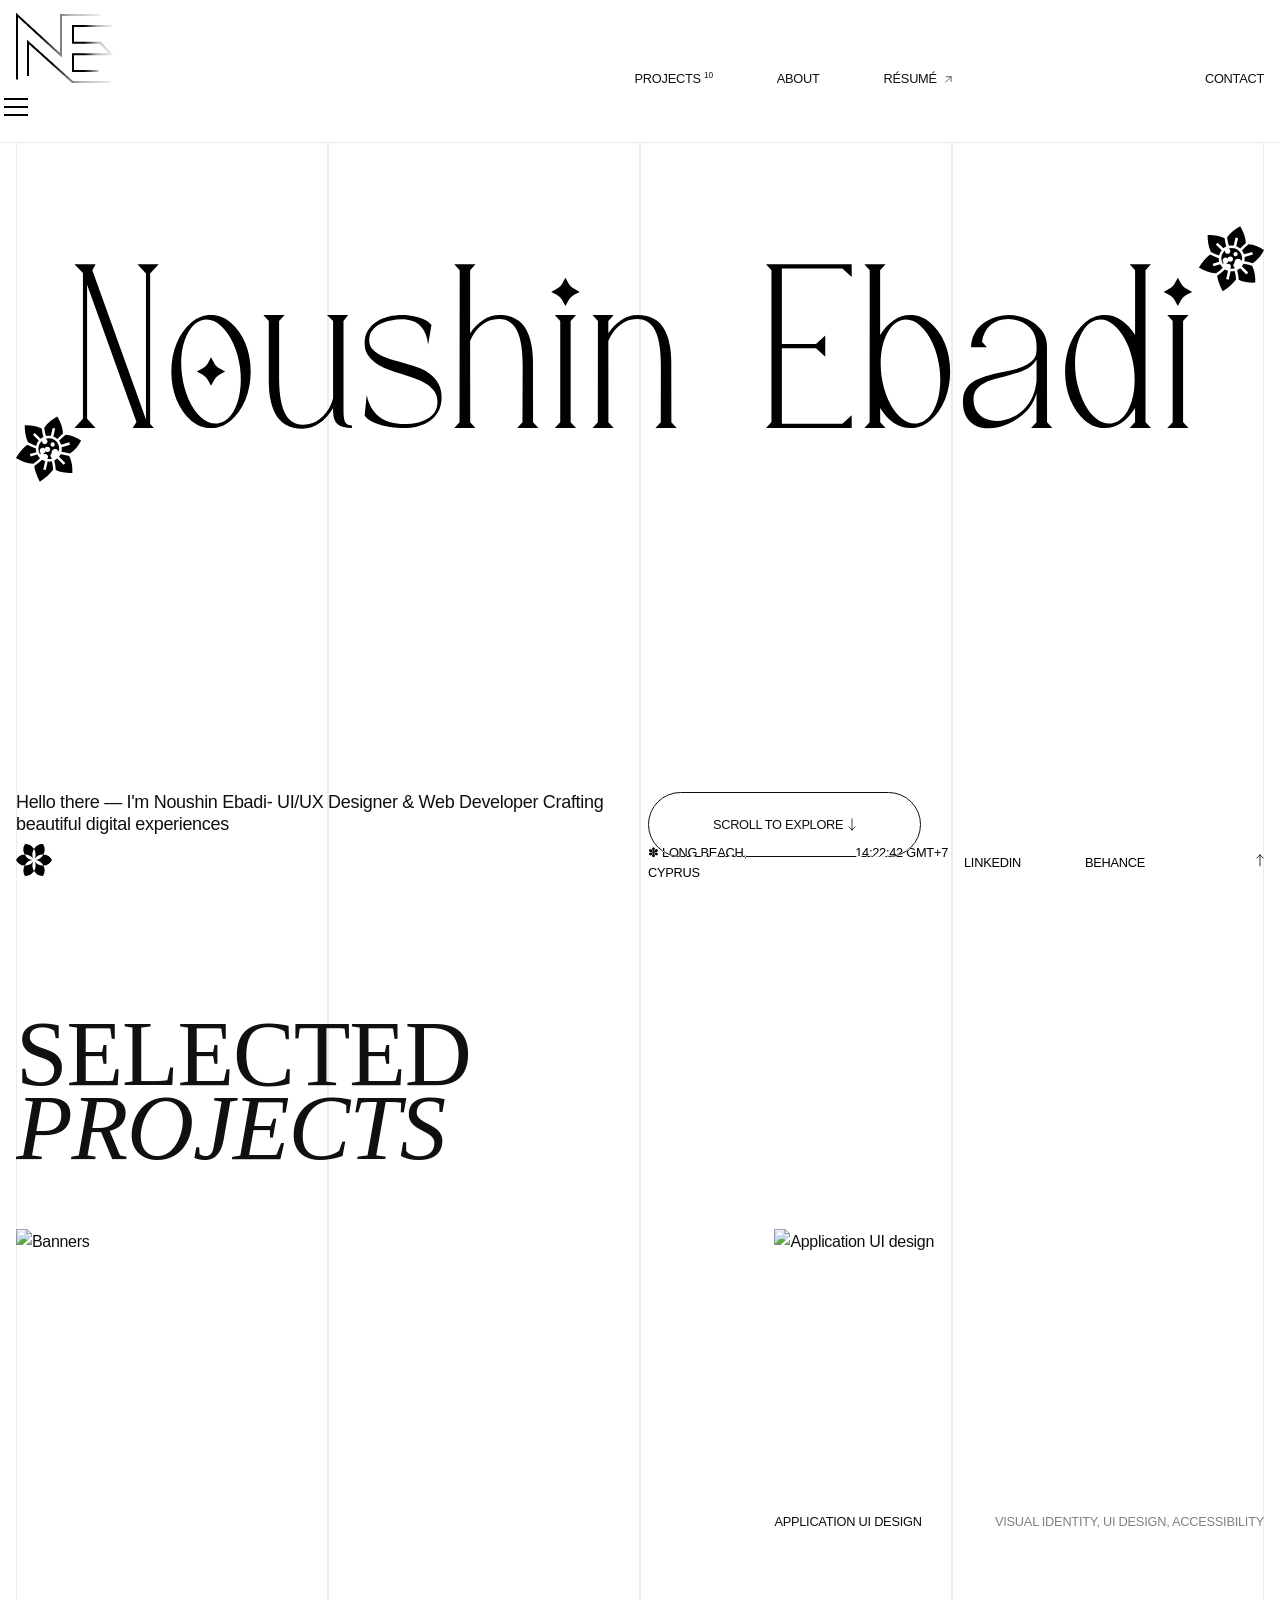
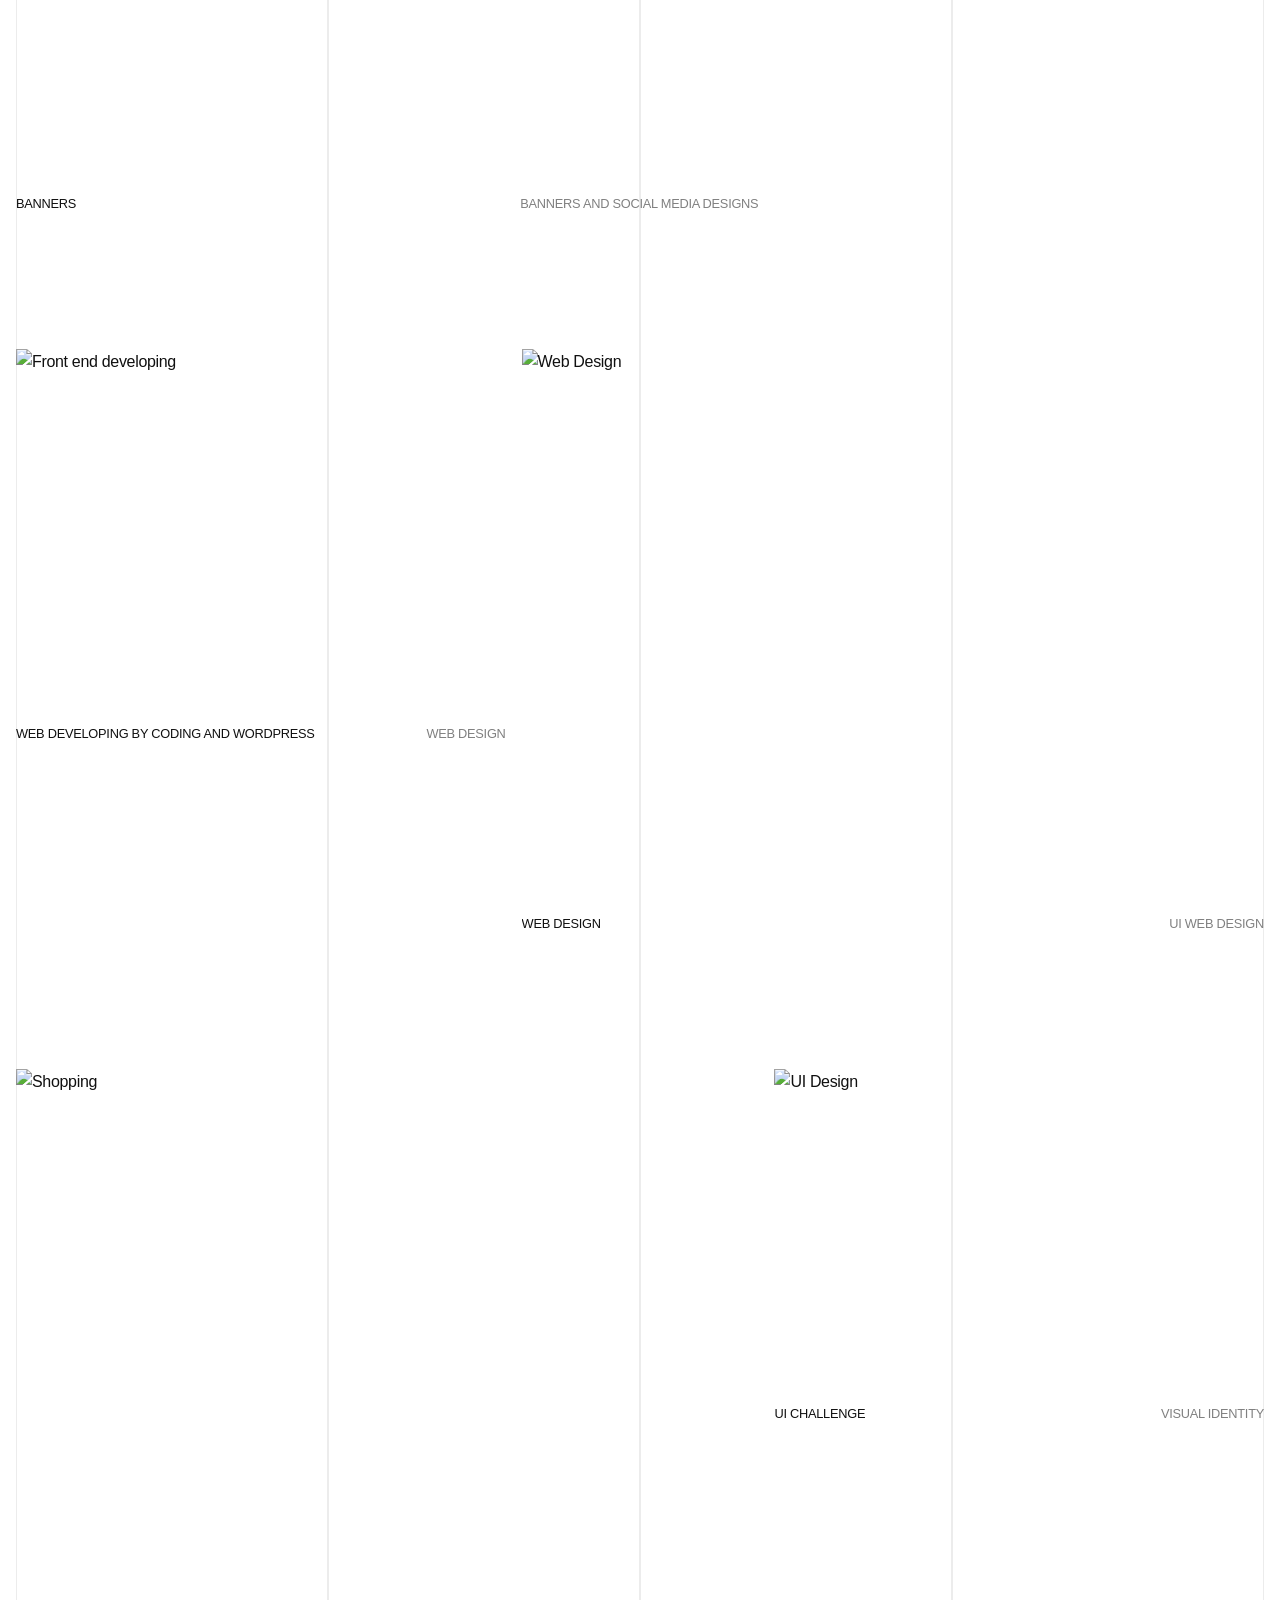
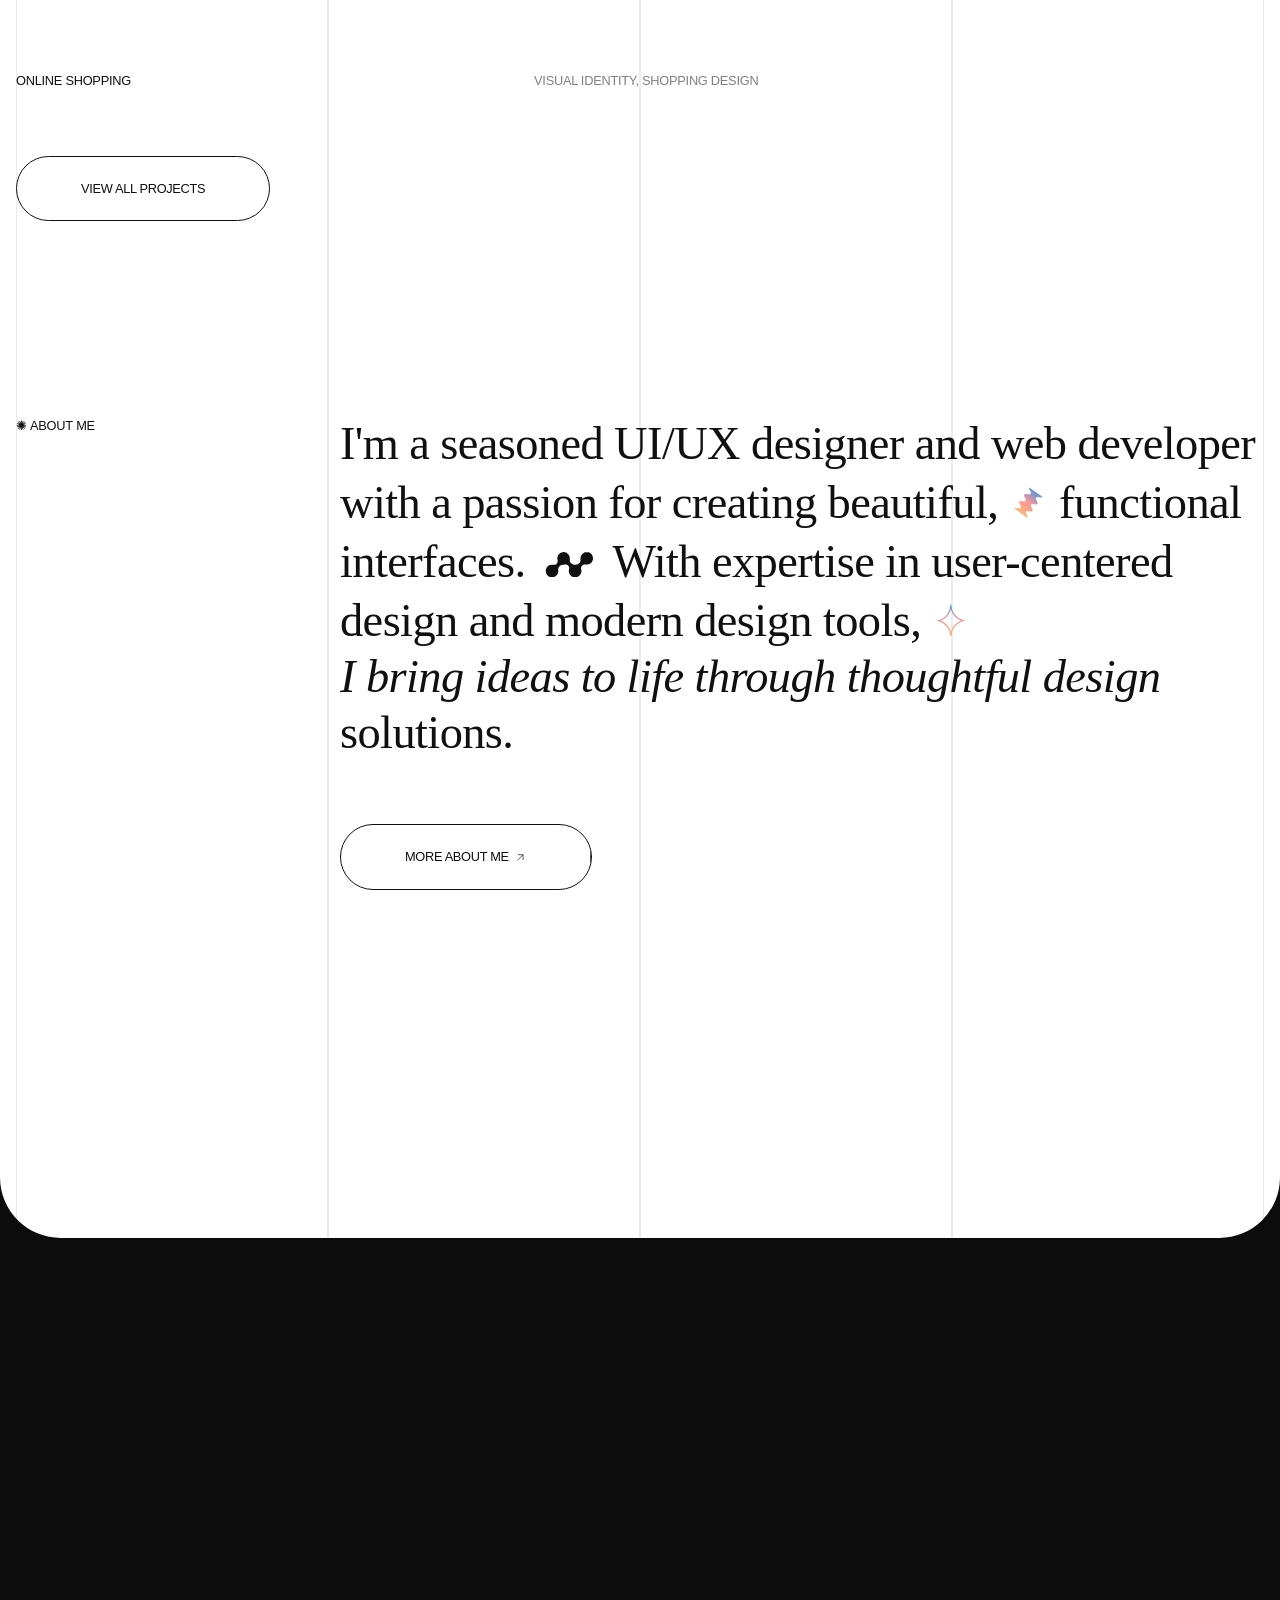
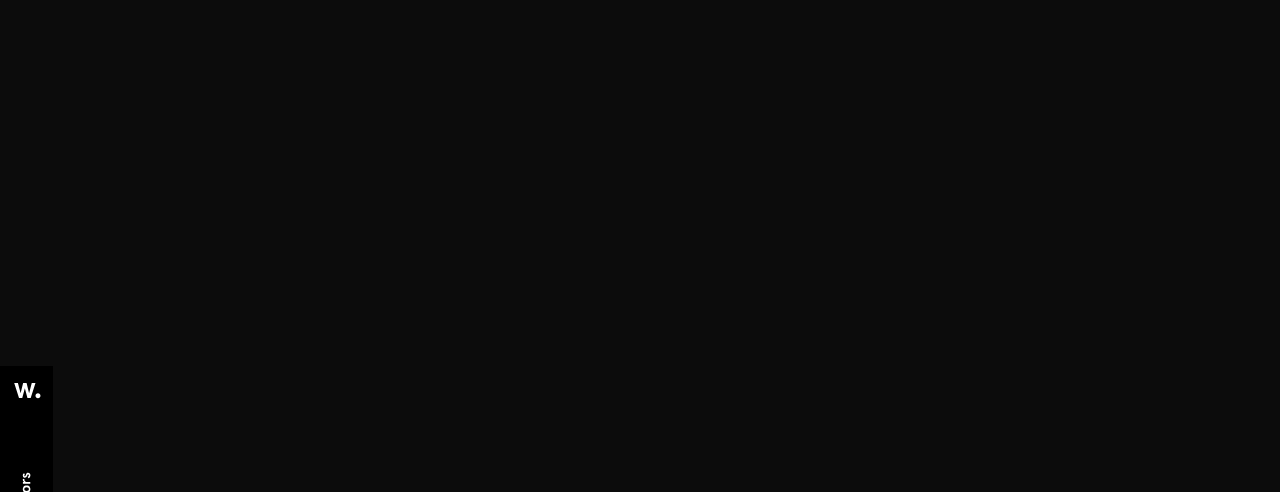
==== index.html @ 2192b507 "Update résumé links in index.html" ====
<!DOCTYPE html>

<html lang="en" prefix="og: https://ogp.me/ns#">

<head>
    <meta charset="utf-8">
    <meta name="viewport" content="width=device-width, initial-scale=1.0">
    <meta property="og:type" content="website">
    <meta property="og:url" content="https://noushinebadi.ir/">


    <title>Noushin Ebadi — UI/UX Designer & Web Developer</title>
    <meta property="og:title" content="Noushin Ebadi — UI/UX Designer & Web Developer">
    <meta property="og:image" content="https://noushinebadi.ir/assets/thumb.jpg">

    <meta name="description"
          content="I'm a seasoned UI/UX designer and web developer with a passion for creating beautiful, functional interfaces. With expertise in user-centered design and modern design tools, I bring ideas to life through thoughtful design solutions.">
    <meta property="og:description"
          content="I'm a seasoned UI/UX designer and web developer with a passion for creating beautiful, functional interfaces. With expertise in user-centered design and modern design tools, I bring ideas to life through thoughtful design solutions.">

    <link rel="shortcut icon" href="/assets/spoted-flower-16.svg" type="image/svg" sizes="16x16">
    <link rel="shortcut icon" href="/assets/spoted-flower-32.svg" type="image/svg" sizes="32x32">


    <link rel="shortcut icon" href="/assets/spoted-flower-48.svg" type="image/svg" sizes="48x48">
    <link rel="shortcut icon" href="/assets/spoted-flower-192.svg" type="image/svg" sizes="192x192">


    <link rel="apple-touch-icon" href="/assets/spoted-flower-180.svg" type="image/svg" sizes="180x180">
    <link rel="apple-touch-icon" href="/assets/spoted-flower-167.svg" type="image/svg" sizes="167x167">

    <link rel="preload" href="/assets/GeistVariableVF-CIK_iAAG.woff2" as="font" type="font/woff2"
          crossorigin="anonymous">
    <link rel="preload" href="/assets/ENHairline-Y4eDRFiU.woff2" as="font" type="font/woff2" crossorigin="anonymous">
    <link rel="preload" href="/assets/ENHairlineItalic-C3YCJVCN.woff2" as="font" type="font/woff2"
          crossorigin="anonymous">


    <style>#loading {
        z-index: 9999;
        background-color: var(--fg);
        color: var(--bg);
        min-block-size: 100vh;
        min-inline-size: 100vw;
        position: fixed;
        top: 0;
        left: 0;
        transform: translateY(-100%)
    }

    #loading[data-showit] {
        transform: revert
    }

    #loading[data-done] {
        transition: transform .75s ease-in-out;
        transform: translateY(-100%)
    }</style>

    <script type="module" crossorigin src="/assets/main-rXAcXlNz.js"></script>
    <link rel="stylesheet" crossorigin href="/assets/main-Bfw5SRLd.css">
    <script>
        const hamburger = document.getElementById('hamburger');
        const menuPhone = document.getElementById('menu-phone');
        hamburger.addEventListener('click', () => {
            menuPhone.classList.toggle('active');
        });
        // Optional: close menu when a link is clicked
        menuPhone.querySelectorAll('a').forEach(link => {
            link.addEventListener('click', () => {
                menuPhone.classList.remove('active');
            });
        });
    </script>
</head>

<body id="top">
<div id="loading">
    <div class="mx-width underlay" style="color: var(--gray-50);">
        <div class="grid:2 g-wrapper">
            <div class="grid:2">
                <div></div>
                <div></div>
            </div>
            <div class="grid:2">
                <div></div>
                <div></div>
            </div>
        </div>
    </div>
    <div class="cover">
        <div></div>
        <div class="veri-center">
            <div class="cluster:l center">
                <div class="cluster hidden">
                    <svg class="slide" style="--idx: 1;" xmlns="http://www.w3.org/2000/svg" width="28" height="24"
                         fill="currentColor">
                        <path d="M14 3.7s2.4 3.6.5 7.4c2.4-3.5 6.6-3.2 6.8-3.2A7.5 7.5 0 0 0 21 0c-1.7-.1-5 .5-7 3.7ZM21.3 8s-2 3.8-6.2 4.1c4.2.3 6.1 4 6.2 4.1 3 0 5.6-1.7 6.7-4.1A7.7 7.7 0 0 0 21.3 8Zm0 8.2c-.1 0-4.3.3-6.8-3.2a7.6 7.6 0 0 1-.5 7.4 7.7 7.7 0 0 0 7 3.7 7.5 7.5 0 0 0 .3-7.9ZM14 20.3s-2.4-3.6-.5-7.4c-2.4 3.5-6.6 3.2-6.8 3.2A7.5 7.5 0 0 0 7 24c2.7.2 5.4-1.2 7-3.7ZM6.7 16s2-3.8 6.2-4.1a8 8 0 0 1-6.2-4.2C3.7 8 1.1 9.6 0 12c1.1 2.4 3.7 4 6.7 4.1Zm0-8.3c.1 0 4.3-.2 6.8 3.3-1.9-3.9.4-7.3.5-7.4A7.7 7.7 0 0 0 7 0a7.5 7.5 0 0 0-.3 7.8Z"></path>
                    </svg>
                    <svg class="slide" style="--idx: 2;" xmlns="http://www.w3.org/2000/svg" width="29" height="25"
                         fill="currentColor">
                        <path d="M28.3 12.7a7.5 7.5 0 0 1-6.7 4.1 7.7 7.7 0 0 1-.2 8 7.7 7.7 0 0 1-7-3.8 7.5 7.5 0 0 1-6.9 3.7 7.7 7.7 0 0 1-.3-8c-3 0-5.5-1.7-6.7-4.1a7.6 7.6 0 0 1 6.7-4.2A7.7 7.7 0 0 1 7.4.5a7.7 7.7 0 0 1 7 3.8c1.5-2.6 4.2-4 6.9-3.7a7.7 7.7 0 0 1 .3 7.9c3 0 5.5 1.8 6.7 4.2Z"></path>
                    </svg>
                    <svg class="slide" style="--idx: 3;" xmlns="http://www.w3.org/2000/svg" width="28" height="24"
                         fill="currentColor">
                        <path d="M15.5 12.9c6 4 5.5 10.9 5.5 11.1-.1 0-6.5-3.2-7-10.3-.5 7-6.8 10.2-7 10.3 0-.2-.5-7 5.5-11.1C6 15.9.2 12 0 12c.1 0 6-4 12.5-.9C6.5 7.1 7 .2 7 0c.1 0 6.5 3.2 7 10.3.5-7 6.8-10.2 7-10.3 0 .2.5 7-5.5 11.1 6.5-3 12.3.8 12.5.9-.1 0-6 4-12.5.9Z"></path>
                    </svg>
                </div>
                <div class="hidden">
                    <p class="h4 slide" style="--idx: 4;">&copy;2025</p>
                </div>
            </div>
        </div>
        <div></div>
    </div>
</div>
<script>
    if (!sessionStorage.getItem("loading-start")) {
        document.getElementById("loading")?.setAttribute("data-show it", "");
        sessionStorage.setItem("loading-start", performance.now());
    }
</script>

<header id="header" class="header">
    <nav class="mx-width grid:4">
        <div class="hidden">
            <a class="h4 nav-link" href="/index.html" id="home">
                <img src="/assets/logo-ne.png" alt="N.E Logo" class="logo" width="98" height="71">
            </a>
        </div>
        <div></div>
        <div class="cluster:l">
            <div class="hidden menu-desktop">
                <a class="h4 nav-link menu-desktop" href="/projects/index.html">
                    Projects&nbsp;<sup>10</sup>
                </a>
            </div>
            <div class="hidden menu-desktop">
                <a class="h4 nav-link menu-desktop" href="/about/index.html">About</a>
            </div>
            <div class="hidden menu-desktop">
                <a class="h4 nav-link icon-link menu-desktop"  target="_blank"
                   href="https://drive.google.com/file/d/1VqAuKNXhM52SHYTIZm_c3GDFNGZxREkv/view?usp=drive_link">
                    Résumé
                    <svg class="icon" xmlns="http://www.w3.org/2000/svg" width="24" height="24" viewBox="0 0 24 24"
                         fill="none" stroke="currentColor" stroke-width="1.25" stroke-linecap="round"
                         stroke-linejoin="round">
                        <path stroke="none" d="M0 0h24v24H0z" fill="none"></path>
                        <path d="M17 7l-10 10"></path>
                        <path d="M8 7l9 0l0 9"></path>
                    </svg>
                </a>
            </div>
        </div>
        <div class="hidden menu-desktop">
            <a class="h4 nav-link menu-desktop" href="#contact">Contact</a>
        </div>
    </nav>
    <button id="hamburger" class="menu-toggle" aria-label="Open menu">
        <svg width="32" height="32" viewBox="0 0 32 32"><path d="M4 8h24M4 16h24M4 24h24" stroke="currentColor" stroke-width="2"/></svg>
    </button>
    <div id="menu-phone" class="cover">
        <div></div>
        <div class="mx-width stack:m">
            <a href="/projects/index.html" class="h2 font-accent">Projects&nbsp;<sup>10</sup></a>
            <a href="/about/index.html" class="h2 font-accent">About</a>
            <a class="h2 font-accent"  target="_blank"
               href=https://drive.google.com/file/d/1VqAuKNXhM52SHYTIZm_c3GDFNGZxREkv/view?usp=drive_link>
                Résumé
                <svg class="icon:s" xmlns="http://www.w3.org/2000/svg" width="24" height="24" viewBox="0 0 24 24"
                     fill="none" stroke="currentColor" stroke-width="0.75" stroke-linecap="round"
                     stroke-linejoin="round">
                    <path stroke="none" d="M0 0h24v24H0z" fill="none"></path>
                    <path d="M17 7l-10 10"></path>
                    <path d="M8 7l9 0l0 9"></path>
                </svg>
            </a>
            <a href="#contact" class="h2 font-accent menu-toggle">Contact</a>
            <div class="cluster">
                <a href="https://www.linkedin.com/in/noushin-ebadi-073369123/">LinkedIn</a>
                <a href="https://www.behance.net/noushinebadi">Behance</a>
            </div>
        </div>
        <div></div>
    </div>
</header>
<main class="main-wrapper stack:l">
    <div class="mx-width underlay">
        <div class="grid:2 g-wrapper">
            <div class="grid:2">
                <div></div>
                <div></div>
            </div>
            <div class="grid:2">
                <div></div>
                <div></div>
            </div>
        </div>
    </div>

    <section class="cover gsap relative home">
        <div>
        </div>
        <div class="mx-width relative" id="home__splash">
            <svg viewBox="0 0 1534 480" fill="none" xmlns="http://www.w3.org/2000/svg">
                <path d="M1504.72 63C1498.77 66.8352 1492.73 70.5576 1488.7 76.6156C1489.01 80.0323 1489.76 83.4616 1490.78 86.9201C1491.95 86.6503 1493.15 86.5143 1494.35 86.5149C1495.2 86.5149 1496.03 86.5822 1496.84 86.7104L1499.06 76.9182L1502.15 77.6175L1499.91 87.5167C1501.66 88.1745 1503.29 89.1369 1504.71 90.3597C1506.91 88.0908 1509.25 85.8582 1511.78 83.7053C1511.36 76.1582 1508.61 69.391 1504.72 63H1504.72ZM1466.85 73.6612C1466.14 73.6664 1465.43 73.6853 1464.72 73.7178C1464.71 80.68 1465.5 87.6425 1468.72 94.6051L1468.77 94.5179C1472.06 96.3141 1475.4 97.7659 1478.8 98.9816C1479.35 96.5355 1480.46 94.2994 1481.99 92.4172L1474.81 85.403L1477.03 83.137L1484.22 90.1664C1485.28 89.2864 1486.45 88.5479 1487.71 87.9694C1486.74 84.5742 1485.99 81.1546 1485.62 77.6936C1479.36 74.6875 1473.11 73.6176 1466.85 73.6612H1466.85ZM1514.95 85.1885C1512.05 87.569 1509.41 90.0884 1506.92 92.6771C1508.06 94.1417 1508.94 95.7946 1509.51 97.5613L1519.42 94.5993L1520.33 97.6347L1510.18 100.668C1510.39 102.506 1510.27 104.366 1509.84 106.164C1513.25 106.829 1516.73 107.55 1520.3 108.405C1526.18 104.718 1530.64 99.2124 1534 92.2819C1527.72 88.248 1521.49 85.5915 1514.95 85.1883L1514.95 85.1885ZM1494.35 89.6836C1492.98 89.6829 1491.62 89.9014 1490.33 90.3306C1490.77 90.5038 1491.21 90.7889 1491.63 91.2075C1494.87 94.415 1490.03 99.0599 1487.01 95.8263C1486.08 94.8263 1485.86 93.6963 1486.09 92.707C1483.34 95.0445 1481.59 98.5333 1481.59 102.444C1481.59 104.932 1482.3 107.249 1483.52 109.208C1483.78 108.7 1484.19 108.278 1484.69 108.023C1483.79 107.45 1483.15 106.439 1483.21 104.999C1483.33 101.341 1487.46 100.44 1489.29 102.499C1489.59 101.194 1490.67 100.077 1492.57 100.064C1497.13 100.045 1496.99 106.752 1492.57 106.596C1491.5 106.559 1490.69 106.158 1490.13 105.574C1489.92 107.23 1488.8 108.192 1487.52 108.483C1487.57 108.527 1487.62 108.567 1487.67 108.615C1487.94 108.888 1488.14 109.175 1488.28 109.465C1489.41 108.718 1490.99 108.673 1492.36 110.034C1494.1 111.76 1493.5 113.9 1492.11 115.007C1492.85 115.138 1493.6 115.205 1494.35 115.206C1495.91 115.206 1497.4 114.927 1498.78 114.419C1498.28 114.257 1497.79 113.949 1497.33 113.464C1495.6 111.603 1496.32 109.294 1497.86 108.278C1497.23 105.497 1499.5 102.797 1502.18 102.841C1503.23 102.858 1504.34 103.295 1505.37 104.313C1505.95 104.894 1506.34 105.51 1506.57 106.13C1506.93 104.934 1507.11 103.693 1507.11 102.444C1507.11 95.3779 1501.42 89.6834 1494.35 89.6834L1494.35 89.6836ZM1499.11 94.6123C1500.14 94.6061 1501.16 95.21 1501.54 96.6167C1502.49 100.08 1497.36 101.343 1496.57 97.9491C1496.11 95.934 1497.62 94.6215 1499.11 94.6123H1499.11ZM1467.86 97.6252C1461.42 102.079 1457.76 107.924 1454 113.718C1460.75 117.511 1467.58 120.942 1475.11 120.864C1478.12 118.839 1480.86 116.534 1483.44 114.04C1482.1 112.777 1480.98 111.291 1480.15 109.649L1471.9 112.114L1471 109.078L1478.99 106.686C1478.61 105.305 1478.42 103.878 1478.42 102.444C1478.42 102.369 1478.42 102.294 1478.42 102.219C1474.87 100.974 1471.35 99.4818 1467.86 97.6251L1467.86 97.6252ZM1508.77 109.201C1508.25 110.304 1507.61 111.344 1506.85 112.3L1514.61 119.886L1512.4 122.152L1504.65 114.58C1503.56 115.512 1502.34 116.293 1501.04 116.9C1502.01 120.717 1502.7 124.615 1502.91 128.613C1509.33 131.696 1516.18 132.618 1523.28 132.282C1523.61 124.858 1522.67 117.811 1519.43 111.457C1515.81 110.595 1512.27 109.872 1508.77 109.201H1508.77ZM1486.02 116.014C1483.09 118.842 1479.95 121.474 1476.42 123.792C1477.27 130.194 1479.95 136.597 1483.28 143C1489.57 138.797 1495.35 134.186 1499.72 128.451C1499.5 124.916 1498.86 121.425 1497.96 117.961C1496.31 118.344 1494.62 118.462 1492.94 118.311L1490.6 128.608L1487.51 127.908L1489.82 117.716C1488.48 117.319 1487.21 116.746 1486.02 116.014L1486.02 116.014Z" fill="black"/>
                <path d="M169.539 311H143.377L148.053 303.764L87.3789 134.768V299.645L97.8438 311H71.793L82.2578 299.645V120.518L71.793 109.719H97.8438L93.8359 116.955L159.742 300.424V121.186L149.277 109.83H175.328L164.863 121.186V305.99L169.539 311ZM239.676 311C230.695 311 222.494 307.883 215.072 301.648C207.725 295.414 201.861 287.064 197.482 276.6C193.104 266.061 190.914 254.408 190.914 241.643C190.914 228.877 193.104 217.262 197.482 206.797C201.861 196.258 207.725 187.871 215.072 181.637C222.494 175.328 230.695 172.174 239.676 172.174C248.656 172.174 256.82 175.328 264.168 181.637C271.59 187.871 277.49 196.258 281.869 206.797C286.248 217.262 288.438 228.877 288.438 241.643C288.438 254.408 286.248 266.061 281.869 276.6C277.49 287.064 271.59 295.414 264.168 301.648C256.82 307.883 248.656 311 239.676 311ZM245.242 305.545L247.914 305.322C256.523 303.986 263.389 298.271 268.51 288.178C273.705 278.084 276.303 265.801 276.303 251.328C276.303 246.652 276.006 241.865 275.412 236.967C273.854 225.686 270.996 215.592 266.84 206.686C262.758 197.779 257.822 190.729 252.033 185.533C246.318 180.264 240.344 177.629 234.109 177.629L231.438 177.852C222.902 179.262 216.037 185.014 210.842 195.107C205.646 205.127 203.049 217.336 203.049 231.734C203.049 236.41 203.383 241.234 204.051 246.207C205.609 257.488 208.43 267.582 212.512 276.488C216.594 285.395 221.492 292.482 227.207 297.752C232.996 302.947 239.008 305.545 245.242 305.545ZM239.676 259.121L236.002 252.33C234.295 249.361 231.957 247.023 228.988 245.316L222.197 241.643L228.988 237.857C231.957 236.225 234.295 233.924 236.002 230.955L239.676 224.164L243.461 230.955C245.094 233.924 247.395 236.225 250.363 237.857L257.154 241.643L250.363 245.316C247.395 247.023 245.094 249.361 243.461 252.33L239.676 259.121ZM352.006 311.779C335.975 311.779 324.73 305.359 318.273 292.52C313.227 282.648 310.703 269.4 310.703 252.775V179.41L304.023 172.174H330.186L323.395 179.41V249.324C323.395 272.109 326.586 287.992 332.969 296.973C337.793 303.652 344.139 306.992 352.006 306.992C355.049 306.992 357.795 306.695 360.244 306.102C366.107 305.062 371.859 301.76 377.5 296.193C383.215 290.627 387.297 283.354 389.746 274.373V179.41L382.176 172.174H408.227L402.549 179.41V290.738C402.549 294.227 402.809 297.27 403.328 299.867C403.848 302.465 404.85 304.469 406.334 305.879C407.818 307.289 410.008 307.994 412.902 307.994V311C404.961 311 399.098 309.441 395.312 306.324C391.602 303.133 389.746 297.938 389.746 290.738V286.285C385.219 294.152 379.689 300.387 373.158 304.988C366.701 309.516 359.65 311.779 352.006 311.779ZM476.471 311C474.244 311 471.684 310.926 468.789 310.777C465.895 310.555 462.889 310.221 459.771 309.775C456.654 309.256 453.5 308.625 450.309 307.883C447.117 307.066 444.111 306.102 441.291 304.988C438.471 303.801 435.947 302.428 433.721 300.869C431.494 299.311 429.75 297.529 428.488 295.525L431.16 270.254C432.199 276.117 434.018 281.312 436.615 285.84C439.213 290.293 442.479 294.041 446.412 297.084C450.42 300.053 454.984 302.316 460.105 303.875C465.301 305.359 471.016 306.102 477.25 306.102C479.848 306.102 482.631 305.953 485.6 305.656C488.643 305.359 491.648 304.84 494.617 304.098C497.66 303.281 500.592 302.242 503.412 300.98C506.232 299.645 508.719 297.975 510.871 295.971C513.023 293.967 514.73 291.592 515.992 288.846C517.328 286.025 517.996 282.76 517.996 279.049C517.996 273.779 516.697 269.363 514.1 265.801C511.576 262.164 508.199 259.084 503.969 256.561C499.812 253.963 495.025 251.736 489.607 249.881C484.264 247.951 478.809 246.096 473.242 244.314C467.676 242.533 462.184 240.641 456.766 238.637C451.422 236.559 446.635 234.109 442.404 231.289C438.248 228.395 434.871 224.98 432.273 221.047C429.75 217.039 428.488 212.141 428.488 206.352C428.488 200.266 429.898 195.07 432.719 190.766C435.539 186.387 439.176 182.824 443.629 180.078C448.082 177.332 453.018 175.328 458.436 174.066C463.928 172.805 469.271 172.174 474.467 172.174C477.213 172.174 480.293 172.359 483.707 172.73C487.195 173.102 490.646 173.77 494.061 174.734C497.475 175.625 500.666 176.85 503.635 178.408C506.604 179.967 508.941 181.934 510.648 184.309L506.529 208.801C505.564 198.633 502.41 190.877 497.066 185.533C491.723 180.115 483.93 177.406 473.688 177.406C469.828 177.406 465.598 177.852 460.996 178.742C456.395 179.559 452.09 180.969 448.082 182.973C444.148 184.977 440.846 187.611 438.174 190.877C435.502 194.068 434.166 198.039 434.166 202.789C434.166 207.316 435.428 211.064 437.951 214.033C440.549 217.002 443.926 219.525 448.082 221.604C452.238 223.682 456.988 225.463 462.332 226.947C467.676 228.432 473.094 229.99 478.586 231.623C484.152 233.182 489.607 235 494.951 237.078C500.295 239.082 505.045 241.68 509.201 244.871C513.357 247.988 516.697 251.848 519.221 256.449C521.818 260.977 523.117 266.58 523.117 273.26C523.117 280.088 521.781 285.914 519.109 290.738C516.438 295.488 512.912 299.385 508.533 302.428C504.154 305.396 499.182 307.586 493.615 308.996C488.049 310.332 482.334 311 476.471 311ZM642.127 311H615.965L622.533 303.875L622.756 234.295C622.756 211.658 619.564 195.887 613.182 186.98C608.357 180.301 602.049 176.961 594.256 176.961C591.139 176.961 588.355 177.258 585.906 177.852C580.711 178.742 575.516 181.488 570.32 186.09C565.199 190.617 561.154 196.555 558.186 203.902L558.297 303.875L564.754 311H538.703L545.16 303.875L545.383 116.955L538.703 109.719H564.754L558.186 116.955V194.662C562.713 187.686 568.057 182.193 574.217 178.186C580.377 174.178 587.02 172.174 594.145 172.174C610.176 172.174 621.42 178.557 627.877 191.322C632.924 201.193 635.447 214.404 635.447 230.955L635.559 303.875L642.127 311ZM675.303 161.152L671.629 154.361C669.996 151.393 667.658 149.055 664.615 147.348L657.824 143.674L664.615 139.889C667.658 138.256 669.996 135.955 671.629 132.986L675.303 126.195L679.088 132.986C680.721 135.955 683.059 138.256 686.102 139.889L692.893 143.674L686.102 147.348C683.059 149.055 680.721 151.393 679.088 154.361L675.303 161.152ZM688.439 311H662.277L668.957 303.875V179.41L662.277 172.174H688.439L681.76 179.41V303.875L688.439 311ZM812.125 311H785.963L792.531 303.875L792.643 234.295C792.643 211.658 789.451 195.887 783.068 186.98C778.244 180.301 771.936 176.961 764.143 176.961C761.025 176.961 758.242 177.258 755.793 177.852C750.672 178.742 745.514 181.488 740.318 186.09C735.197 190.617 731.115 196.555 728.072 203.902L728.184 303.875L734.752 311H708.59L715.158 303.875L715.27 179.41L708.59 172.174H734.752L728.072 179.41V194.662C732.6 187.686 737.943 182.193 744.104 178.186C750.264 174.178 756.906 172.174 764.031 172.174C780.062 172.174 791.344 178.557 797.875 191.322C802.922 201.268 805.445 214.479 805.445 230.955L805.557 303.875L812.125 311ZM1027.21 311H921.895L928.574 303.764V116.955L921.895 109.719H1027.21V125.416L1015.74 114.84H941.377V207.799H983.348L994.703 197.334V223.496L983.348 212.92H941.377V305.879H1015.74L1027.21 295.414V311ZM1099.46 311C1091.97 311 1084.99 308.811 1078.53 304.432C1072.15 300.053 1066.7 294.078 1062.17 286.508L1062.28 303.875L1068.85 311H1042.8L1049.25 303.875L1049.37 116.955L1042.8 109.719H1068.85L1062.17 116.955V196.777C1066.7 189.133 1072.15 183.121 1078.53 178.742C1084.99 174.363 1091.97 172.174 1099.46 172.174C1108.44 172.174 1116.61 175.328 1123.96 181.637C1131.38 187.871 1137.28 196.258 1141.66 206.797C1146.04 217.262 1148.22 228.877 1148.22 241.643C1148.22 254.408 1146.04 266.061 1141.66 276.6C1137.28 287.064 1131.38 295.414 1123.96 301.648C1116.61 307.883 1108.44 311 1099.46 311ZM1104.92 305.545L1107.59 305.322C1116.2 303.986 1123.1 298.309 1128.3 288.289C1133.49 278.195 1136.09 265.912 1136.09 251.439C1136.09 246.764 1135.76 241.939 1135.09 236.967C1133.53 225.686 1130.71 215.592 1126.63 206.686C1122.54 197.779 1117.61 190.729 1111.82 185.533C1106.11 180.264 1100.13 177.629 1093.9 177.629L1091.22 177.852C1082.62 179.262 1075.71 185.014 1070.52 195.107C1065.4 205.201 1062.84 217.447 1062.84 231.846C1062.84 236.521 1063.13 241.309 1063.73 246.207C1065.29 257.488 1068.11 267.582 1072.19 276.488C1076.34 285.395 1081.28 292.482 1086.99 297.752C1092.71 302.947 1098.68 305.545 1104.92 305.545ZM1195.32 311.445C1189.6 311.445 1184.37 310.332 1179.62 308.105C1174.87 305.805 1171.05 302.242 1168.15 297.418C1165.33 292.52 1163.92 286.174 1163.92 278.381C1163.92 271.924 1165.33 266.617 1168.15 262.461C1170.97 258.305 1174.72 254.965 1179.4 252.441C1184.15 249.918 1189.38 247.877 1195.09 246.318C1200.88 244.76 1206.82 243.387 1212.91 242.199C1218.25 241.086 1223.41 239.898 1228.38 238.637C1239.37 235.742 1246.9 231.623 1250.98 226.279C1253.28 223.236 1254.43 219.377 1254.43 214.701V210.359C1254.43 202.789 1252.8 196.592 1249.53 191.768C1246.34 186.943 1242.15 183.307 1236.95 180.857C1231.83 178.408 1226.04 177.146 1219.59 177.072C1210.9 177.072 1203.67 179.559 1197.88 184.531C1192.16 189.504 1188.64 196.332 1187.3 205.016L1193.54 211.695H1173.94C1173.94 208.875 1174.24 206.203 1174.83 203.68C1177.36 193.586 1183 185.83 1191.75 180.412C1200.59 174.92 1210.2 172.174 1220.59 172.174C1228.38 172.174 1235.84 173.807 1242.96 177.072C1250.09 180.338 1255.92 184.828 1260.44 190.543C1264.97 196.258 1267.23 202.863 1267.23 210.359L1267.35 303.875L1273.91 311H1247.75L1254.32 303.875L1254.43 268.027C1252.43 276.414 1248.27 283.873 1241.96 290.404C1235.65 296.861 1228.31 301.982 1219.92 305.768C1211.53 309.553 1203.33 311.445 1195.32 311.445ZM1205.45 302.428C1212.42 302.428 1219.47 300.609 1226.6 296.973C1233.8 293.336 1239.92 287.881 1244.97 280.607C1250.09 273.26 1253.24 264.094 1254.43 253.109V227.17C1250.94 233.033 1245.6 237.412 1238.4 240.307C1231.2 243.201 1223.48 245.613 1215.24 247.543C1210.27 248.73 1205.52 250.029 1200.99 251.439C1196.47 252.775 1192.38 254.445 1188.75 256.449C1185.19 258.453 1182.33 260.977 1180.18 264.02C1178.02 267.062 1176.95 270.848 1176.95 275.375C1176.95 281.387 1178.25 286.396 1180.84 290.404C1183.44 294.412 1186.89 297.418 1191.2 299.422C1195.58 301.426 1200.33 302.428 1205.45 302.428ZM1395.04 311H1368.88L1375.56 303.764V286.508C1371.03 294.078 1365.54 300.053 1359.08 304.432C1352.7 308.811 1345.79 311 1338.37 311C1329.39 311 1321.19 307.883 1313.77 301.648C1306.42 295.414 1300.52 287.064 1296.07 276.6C1291.69 266.061 1289.5 254.408 1289.5 241.643C1289.5 228.877 1291.69 217.262 1296.07 206.797C1300.52 196.258 1306.42 187.871 1313.77 181.637C1321.19 175.328 1329.39 172.174 1338.37 172.174C1345.79 172.174 1352.7 174.363 1359.08 178.742C1365.54 183.121 1371.03 189.133 1375.56 196.777V116.955L1368.88 109.719H1395.04L1388.36 116.955V303.764L1395.04 311ZM1343.83 305.545L1346.5 305.322C1355.11 303.986 1362.01 298.309 1367.21 288.289C1372.4 278.195 1375 265.912 1375 251.439C1375 242.236 1373.89 233.256 1371.66 224.498C1369.43 215.666 1366.35 207.762 1362.42 200.785C1358.56 193.734 1354.07 188.131 1348.95 183.975C1343.9 179.744 1338.52 177.629 1332.81 177.629L1330.13 177.852C1321.53 179.262 1314.62 185.014 1309.43 195.107C1304.31 205.201 1301.75 217.447 1301.75 231.846C1301.75 241.123 1302.86 250.141 1305.09 258.898C1307.31 267.656 1310.36 275.561 1314.21 282.611C1318.07 289.588 1322.53 295.154 1327.57 299.311C1332.7 303.467 1338.11 305.545 1343.83 305.545ZM1428.1 161.152L1424.43 154.361C1422.8 151.393 1420.46 149.055 1417.42 147.348L1410.62 143.674L1417.42 139.889C1420.46 138.256 1422.8 135.955 1424.43 132.986L1428.1 126.195L1431.89 132.986C1433.52 135.955 1435.86 138.256 1438.9 139.889L1445.69 143.674L1438.9 147.348C1435.86 149.055 1433.52 151.393 1431.89 154.361L1428.1 161.152ZM1441.24 311H1415.08L1421.76 303.875V179.41L1415.08 172.174H1441.24L1434.56 179.41V303.875L1441.24 311Z" fill="#010101"/>
                <path d="M50.7178 297C44.7745 300.835 38.7348 304.558 34.6965 310.616C35.0085 314.032 35.7647 317.462 36.7752 320.92C37.9476 320.65 39.1468 320.514 40.3498 320.515C41.1968 320.515 42.0286 320.582 42.8404 320.71L45.0571 310.918L48.1476 311.617L45.9067 321.517C47.6635 322.174 49.2906 323.137 50.7131 324.36C52.9126 322.091 55.2461 319.858 57.7809 317.705C57.3621 310.158 54.6052 303.391 50.7175 297H50.7178ZM12.8513 307.661C12.1401 307.666 11.4289 307.685 10.7177 307.718C10.7132 314.68 11.5 321.643 14.719 328.605L14.7665 328.518C18.0613 330.314 21.4017 331.766 24.801 332.982C25.3461 330.536 26.4558 328.299 27.9851 326.417L20.8107 319.403L23.0255 317.137L30.2155 324.166C31.2796 323.286 32.4532 322.548 33.707 321.969C32.741 318.574 31.9917 315.155 31.6192 311.694C25.3632 308.687 19.1072 307.618 12.8511 307.661H12.8513ZM60.9494 319.188C58.0467 321.569 55.4055 324.088 52.9218 326.677C54.0635 328.142 54.9401 329.795 55.5121 331.561L65.418 328.599L66.3256 331.635L56.1802 334.668C56.3873 336.506 56.272 338.366 55.8394 340.164C59.2481 340.829 62.7291 341.55 66.2974 342.405C72.1774 338.718 76.6428 333.212 80 326.282C73.7247 322.248 67.4907 319.592 60.9496 319.188L60.9494 319.188ZM40.3498 323.684C38.9825 323.683 37.6239 323.901 36.3257 324.331C36.7682 324.504 37.2101 324.789 37.6323 325.207C40.8661 328.415 36.027 333.06 33.0127 329.826C32.0802 328.826 31.8586 327.696 32.0911 326.707C29.3351 329.045 27.5887 332.533 27.5887 336.444C27.5887 338.932 28.2971 341.249 29.5202 343.208C29.7788 342.7 30.1938 342.278 30.6949 342.023C29.7907 341.45 29.1547 340.439 29.2052 338.999C29.3334 335.341 33.4554 334.44 35.2925 336.499C35.5875 335.194 36.6684 334.077 38.5719 334.064C43.126 334.045 42.989 340.752 38.571 340.596C37.5036 340.559 36.6886 340.158 36.1268 339.574C35.9222 341.23 34.8039 342.192 33.5231 342.483C33.5714 342.527 33.6197 342.567 33.6675 342.615C33.9431 342.888 34.1399 343.175 34.2766 343.465C35.4129 342.718 36.9917 342.673 38.3627 344.034C40.1033 345.76 39.5041 347.9 38.1109 349.007C38.8497 349.138 39.5986 349.205 40.3489 349.206C41.9088 349.206 43.4008 348.927 44.7806 348.419C44.2794 348.257 43.7858 347.949 43.3335 347.464C41.5985 345.603 42.322 343.294 43.8635 342.278C43.2311 339.497 45.501 336.797 48.1822 336.841C49.2317 336.858 50.3435 337.295 51.3689 338.313C51.9547 338.894 52.3443 339.51 52.5706 340.13C52.9288 338.934 53.1105 337.693 53.1102 336.444C53.1102 329.378 47.4155 323.683 40.3493 323.683L40.3498 323.684ZM45.1144 328.612C46.1402 328.606 47.1617 329.21 47.5447 330.617C48.4871 334.08 43.3555 335.343 42.5726 331.949C42.1077 329.934 43.6153 328.622 45.1141 328.612H45.1144ZM13.8599 331.625C7.41875 336.079 3.75956 341.924 0 347.718C6.75311 351.511 13.5791 354.942 21.1071 354.864C24.1206 352.839 26.8553 350.534 29.4426 348.04C28.0997 346.777 26.9847 345.291 26.1465 343.649L17.9048 346.114L16.997 343.078L24.9946 340.686C24.6122 339.305 24.4188 337.878 24.4195 336.444C24.4195 336.369 24.4212 336.294 24.4224 336.219C20.8653 334.974 17.3477 333.482 13.8596 331.625L13.8599 331.625ZM54.7719 343.201C54.253 344.304 53.6094 345.344 52.8536 346.3L60.6138 353.886L58.3989 356.152L50.6536 348.58C49.5576 349.512 48.3407 350.293 47.0359 350.9C48.0074 354.717 48.6982 358.615 48.9072 362.613C55.3268 365.696 62.1786 366.618 69.2822 366.282C69.6057 358.858 68.6723 351.811 65.4295 345.457C61.8136 344.595 58.2654 343.872 54.7721 343.201H54.7719ZM32.0185 350.014C29.0908 352.842 25.9504 355.474 22.4231 357.792C23.2668 364.194 25.9528 370.597 29.2823 377C35.5709 372.797 41.3479 368.186 45.7217 362.451C45.5035 358.916 44.8591 355.425 43.9605 351.961C42.3146 352.344 40.6183 352.462 38.9352 352.311L36.604 362.608L33.5139 361.908L35.821 351.716C34.4841 351.319 33.2056 350.746 32.0183 350.014L32.0185 350.014Z" fill="black"/>
            </svg>
            <div class="center absolut-vodka">
                <video class="absolut-vodka" playsinline="" muted="" autoplay="" loop="" preload="metadata" poster="">
                    <source src="/assets/video-1.webm" type="video/webm; ">
                    <source src="/assets/video-1.webm" type="video/webm">
                    <source src="/assets/video-1.mp4" type="video/mp4">
                </video>
            </div>
        </div>
        <div class="mx-width stack:m">
            <div class="g-wrapper">
                <div class="grid:2">
                    <div class="stack:s">
                        <p class="h3 text:limit" data-gsap="fadein" data-gsap-dur="0.75" data-gsap-marker="<50%">
                            Hello there &mdash; I'm Noushin Ebadi- UI/UX Designer & Web Developer Crafting beautiful
                            digital experiences
                            <span class="nav-link-1"></span>
                        </p>



                    </div>
                    <div data-gsap="fadein" data-gsap-dur="0.75" data-gsap-marker="<20%">
                        <a href="#projects" class="icon-link btn">
                            Scroll to explore
                            <svg class="icon" xmlns="http://www.w3.org/2000/svg" fill="currentColor"
                                 viewBox="0 0 10 16">
                                <path stroke="currentColor" stroke-linecap="round" stroke-linejoin="round"
                                      d="M5 15V1m0 14-4-4m4 4 4-4"></path>
                            </svg>
                        </a>
                    </div>
                </div>
            </div>
        </div>
    </section>


    <section class="mx-width stack:l gsap" id="projects">
        <h2 class="h1 font-accent" data-splitting="">
            SELECTED<br>
            <span class="italic">PROJECTS</span>
        </h2>
        <div class="g-wrapper">
            <div class="grid:5" id="home__work-wrapper"><a href="/projects/" class="stack:s">
                <div class="frame" data-gsap="expand" data-gsap-dur="1.75">
                    <picture>
                        <source type="image/avif" srcset="/assets/project-1.avif 2400w">
                        <source type="image/png" srcset="/assets/project-1.png 2400w">
                        <img loading="lazy" decoding="async" src="/assets/project-1.png"
                             alt="Banners" width="2400" height="1800"></picture>
                </div>
                <div class="cluster:sp">
                    <div class="hidden">
                        <h2 class="h4" data-gsap="slidein" data-gsap-dur="0.75" data-gsap-marker="&lt;50%">Banners</h2>
                    </div>
                    <div class="hidden">
                        <p data-gsap="slidein" data-gsap-dur="0.75" data-gsap-marker="&lt;20%" class="h4 color:gray">
                           Banners and Social Media designs </p>
                    </div>
                </div>
            </a><a href="/projects/" class="stack:s">
                <div class="frame" data-gsap="expand" data-gsap-dur="1.75">
                    <picture>
                        <source type="image/avif" srcset="/assets/project-2.avif 2560w">
                        <source type="image/png" srcset="/assets/project-2.png 2560w">
                        <img loading="lazy" decoding="async" src="/assets/project-2.png"
                             alt="Application UI design" width="2560" height="1440"></picture>
                </div>
                <div class="cluster:sp">
                    <div class="hidden">
                        <h2 class="h4" data-gsap="slidein" data-gsap-dur="0.75" data-gsap-marker="&lt;50%">Application UI design</h2>
                    </div>
                    <div class="hidden">
                        <p data-gsap="slidein" data-gsap-dur="0.75" data-gsap-marker="&lt;20%" class="h4 color:gray">
                            Visual Identity, UI Design, Accessibility</p>
                    </div>
                </div>
            </a><a href="/projects/" class="stack:s">
                <div class="frame" data-gsap="expand" data-gsap-dur="1.75">
                    <picture>
                        <source type="image/avif" srcset="/assets/project-4.avif">
                        <source type="image/png" srcset="/assets/project-4.png 2500w">
                        <img loading="lazy" decoding="async" src="/assets/project-4.png"
                             alt="Front end developing" width="2500" height="1875"></picture>
                </div>
                <div class="cluster:sp">
                    <div class="hidden">
                        <h3 class="h4" data-gsap="slidein" data-gsap-dur="0.75" data-gsap-marker="&lt;50%">web developing by coding and WordPress</h3>
                    </div>
                    <div class="hidden">
                        <p data-gsap="slidein" data-gsap-dur="0.75" data-gsap-marker="&lt;20%" class="h4 color:gray">
                            Web Design</p>
                    </div>
                </div>
            </a><a href="/projects/" class="stack:s">
                <div class="frame" data-gsap="expand" data-gsap-dur="1.75">
                    <picture>
                        <source type="image/avif" srcset="/assets/project-3.avif 2500w">
                        <source type="image/png" srcset="/assets/project-3.png 2500w">
                        <img loading="lazy" decoding="async" src="/assets/project-3.png" alt="Web Design"
                             width="2500" height="1874"></picture>
                </div>
                <div class="cluster:sp">
                    <div class="hidden">
                        <h3 class="h4" data-gsap="slidein" data-gsap-dur="0.75" data-gsap-marker="&lt;50%">Web Design</h3>
                    </div>
                    <div class="hidden">
                        <p data-gsap="slidein" data-gsap-dur="0.75" data-gsap-marker="&lt;20%" class="h4 color:gray">
                           UI Web Design</p>
                    </div>
                </div>
            </a><a href="/projects/" class="stack:s">
                <div class="frame" data-gsap="expand" data-gsap-dur="1.75">
                    <picture>
                        <source type="image/avif" srcset="/assets/project-5.avif 2500w">
                        <source type="image/png" srcset="/assets/project-5.png 2500w">
                        <img loading="lazy" decoding="async" src="/assets/project-5.png"
                             alt="Shopping" width="2500" height="2000"></picture>
                </div>
                <div class="cluster:sp">
                    <div class="hidden">
                        <h3 class="h4" data-gsap="slidein" data-gsap-dur="0.75" data-gsap-marker="&lt;50%">Online Shopping</h3>
                    </div>
                    <div class="hidden">
                        <p data-gsap="slidein" data-gsap-dur="0.75" data-gsap-marker="&lt;20%" class="h4 color:gray">
                            Visual Identity, Shopping Design</p>
                    </div>
                </div>
            </a><a href="/projects/" class="stack:s">
                <div class="frame" data-gsap="expand" data-gsap-dur="1.75">
                    <picture>
                        <source type="image/avif" srcset="/assets/project-6.avif 2400w">
                        <source type="image/jpg" srcset="/assets/project-6.jpg 2400w">
                        <img loading="lazy" decoding="async" src="/assets/project-6.jpg" alt="UI Design"
                             width="2400" height="1600"></picture>
                </div>
                <div class="cluster:sp">
                    <div class="hidden">
                        <h3 class="h4" data-gsap="slide-in" data-gsap-dur="0.75" data-gsap-marker="&lt;50%">UI Challenge</h3>
                    </div>
                    <div class="hidden">
                        <p data-gsap="slide-in" data-gsap-dur="0.75" data-gsap-marker="&lt;20%" class="h4 color:gray">
                            Visual Identity</p>
                    </div>
                </div>
            </a></div>
        </div>
        <div><a href="/projects/" class="btn">View all projects</a></div>
    </section>
    <section class="cover gsap relative g-wrapper" id="home__about-wrapper">
        <div></div>
        <div class="mx-width grid:3-1" id="home__about">
            <h2 class="h4" data-splitting="">✺ About me</h2>
            <div class="stack:l">
                <p class="h2 font-accent" data-splitting="">
                    I'm a seasoned UI/UX designer and web developer with a passion for creating beautiful,
                    <svg class="icon" data-gsap="slidein" data-gsap-dur="0.75" data-gsap-marker="<5%"
                         xmlns="http://www.w3.org/2000/svg" fill="currentColor" viewBox="0 0 61 73">
                        <g clip-path="url(#a)">
                            <path fill="url(#b)"
                                  d="M8.4 57.7c2-2.8 8 1.5 10-1.3 2-2.7-4-7-2.1-9.8 2-2.8 8 1.5 10-1.2 1.9-2.8-4.2-7-2.2-9.8 2-2.8 8 1.5 10-1.3 2-2.7-4.1-7-2.2-9.8l20.7 14.6c-2 2.8-8-1.5-10 1.3-2 2.7 4 7 2.1 9.8-2 2.7-8-1.5-10 1.2-1.9 2.8 4.2 7 2.2 9.8-2 2.8-8-1.5-10 1.3-2 2.7 4.1 7 2.2 9.8L8.4 57.7Z"></path>
                        </g>
                        <defs>
                            <linearGradient id="b" x1="42.2" x2="18.8" y1="31.8" y2="65" gradientUnits="userSpaceOnUse">
                                <stop stop-color="#6796D4" offset="0"></stop>
                                <stop offset=".5" stop-color="#FC9696"></stop>
                                <stop offset="1" stop-color="#F7B579"></stop>
                            </linearGradient>
                            <clipPath id="a">
                                <path fill="#fff" d="M0 .5h61v71.8H0z"></path>
                            </clipPath>
                        </defs>
                    </svg>
                    functional interfaces.
                    <span class="splt-wrap">
                    <svg class="icon" data-gsap="slide-in" data-gsap-dur="0.75" data-gsap-marker="<5%"
                         xmlns="http://www.w3.org/2000/svg" fill="currentColor" viewBox="0 0 74 53">
                        <path d="M57 24a7.3 7.3 0 0 0-7.3 8.2c1.1 8.5-13.3 8.4-12.2 0a7.3 7.3 0 0 0-7.2-8.2 7.3 7.3 0 0 0-6.8 9.3c.8 2.8-1.7 4.7-1.3 4.3-1.8 1.8-3.7.8-5.4 1-9.2.3-9 14.3.3 14.4 4.3 0 7.8-3.8 7.2-8.2-.4-3.3 1.8-6.3 6-6.3 1.4 0 3.4-.8 5.3 1 1 1.1 1.5 2.7 1 4.2a7.4 7.4 0 0 0 6.6 9.3c5 .3 8.8-4.6 7.3-9.4-.8-2.7 1.6-4.5 1.3-4.2 1.8-1.8 3.7-.8 5.4-1 9.2-.3 9-14.3-.3-14.4Z"></path>
                    </svg>
                </span>
                    With expertise in user-centered design and modern design tools,

                    <span class="splt-wrap">
                    <svg class="icon" data-gsap="slide-in" data-gsap-dur="0.75" data-gsap-marker="<5%"
                         xmlns="http://www.w3.org/2000/svg" fill="none" viewBox="0 0 61 75">
                        <g clip-path="url(#e)">
                            <path stroke="url(#f)" stroke-width="2"
                                  d="M50 49.5A26.3 26.3 0 0 0 30.5 75c0-12.2-8.3-22.5-19.5-25.5A26.3 26.3 0 0 0 30.5 24c0 12.2 8.3 22.5 19.5 25.5Z"></path>
                        </g>
                        <defs>
                            <linearGradient id="f" x1="30.5" x2="30.5" y1="24" y2="75" gradientUnits="userSpaceOnUse">
                                <stop stop-color="#6796D4" offset="0"></stop>
                                <stop offset=".5" stop-color="#FC9696"></stop>
                                <stop offset="1" stop-color="#F7B579"></stop>
                            </linearGradient>
                            <clipPath id="e">
                                <path fill="#fff" d="M0 0h61v75H0z"></path>
                            </clipPath>
                        </defs>
                    </svg>
                </span>
                    <span class="italic">I bring ideas to life through thoughtful design</span> solutions.
                </p>
                <div data-gsap="fadein" data-gsap-dur="0.75" data-gsap-marker="<50%">
                    <a class="btn icon-link" href="/about/">
                        More about me
                        <svg class="icon" xmlns="http://www.w3.org/2000/svg" width="24" height="24" viewBox="0 0 24 24"
                             fill="none" stroke="currentColor" stroke-width="1.25" stroke-linecap="round"
                             stroke-linejoin="round">
                            <path stroke="none" d="M0 0h24v24H0z" fill="none"></path>
                            <path d="M17 7l-10 10"></path>
                            <path d="M8 7l9 0l0 9"></path>
                        </svg>
                    </a>
                </div>
            </div>
        </div>
        <div></div>
    </section>

</main>
<div id="footer__detector" class="visually-hidden"></div>
<div id="footer__wrapper" class="g-wrapper">
    <div class="mx-width underlay">
        <div class="grid:2 g-wrapper">
            <div class="grid:2">
                <div></div>
                <div></div>
            </div>
            <div class="grid:2">
                <div></div>
                <div></div>
            </div>
        </div>
    </div>
    <div class="cover" id="footer">
        <div></div>
        <div class="mx-width stack:l center gsap" data-gsap-proxy="#footer__detector">
            <p class="h4" data-splitting="">Ready to start your next project?</p>
            <h2 class="h1 text:center font-accent" data-splitting="">LET’S MAKE IT<br>HAPPEN
                <span class="italic">together.</span>
            </h2>
            <div data-gsap="fadein" data-gsap-dur="0.75" data-gsap-marker="<20%">
                <a href="mailto:hello@noushinebadi.ir" class="btn-1"><span
                        class="__cf_email__" data-cfemail="">hello@noushinebadi.ir</span></a>
            </div>
        </div>
    </div>
    <div id="footer__color"></div>
</div>
<div id="contact"></div>
<footer>
    <div class="mx-width grid:2 g-wrapper" id="nav-bottom">
        <div>
            <a href="mailto:hello@noushinebadi.ir" class="icon-link" id="email-link"
               aria-label="Send me an email">
                <svg xmlns="http://www.w3.org/2000/svg" width="36" height="32" fill="currentColor">
                    <path d="M27.33 21.52a10.3 10.3 0 0 1-.34 10.45c-3.4.28-6.94-1.54-8.99-4.91l.17-.3c1.75-3.11 1.83-6.7.5-9.55a9.95 9.95 0 0 0 8.31 4.33h.34l.01-.02Zm-10-4.32A9.95 9.95 0 0 1 9 21.52h-.36c-1.83 3.5-1.59 7.57.36 10.44 3.4.28 6.95-1.54 8.99-4.92l-.18-.3a10.48 10.48 0 0 1-.5-9.54Zm-8.5-6.42-.18-.32A9.83 9.83 0 0 0 0 16a9.83 9.83 0 0 0 8.65 5.53l.17-.3A10.04 10.04 0 0 1 16.64 16a10 10 0 0 1-7.82-5.21ZM9 .03a10.3 10.3 0 0 0-.34 10.43H9c3.5 0 6.58 1.73 8.31 4.33a10.52 10.52 0 0 1 .51-9.54l.17-.3C15.95 1.56 12.41-.25 9 .02Zm17.98 0C23.6-.25 20.04 1.57 18 4.94l.18.3c1.75 3.11 1.83 6.7.5 9.55a9.97 9.97 0 0 1 8.31-4.33h.36A10.26 10.26 0 0 0 26.99.03Zm.36 10.45-.17.3a10.04 10.04 0 0 1-7.81 5.23 10.02 10.02 0 0 1 7.98 5.51A9.83 9.83 0 0 0 36 16a9.83 9.83 0 0 0-8.65-5.53v.01Z"></path>
                </svg>
            </a>
        </div>
        <div class="grid:2">
            <div class="cluster:l">
                <p class="h4 icon-link">✽&nbsp;Long Beach, Cyprus</p>
                <p id="timer" class="h4" style="white-space: nowrap;" data-timezone="+3">Loading...</p>
            </div>
            <div class="cluster:sp h4 mobile:hidden">
                <div class="cluster:l">
                    <a class="nav-link hidden" href="https://www.linkedin.com/in/noushin-ebadi-073369123/" target="_blank">LinkedIn</a>
                    <a class="nav-link hidden" href="https://www.behance.net/noushinebadi" target="_blank">Behance</a>
                </div>
                <a href="#top" class="icon-link">
                    <svg class="icon" xmlns="http://www.w3.org/2000/svg" fill="currentColor" viewBox="0 0 10 16"
                         role="img" aria-label="Back to top">
                        <path stroke="currentColor" stroke-linecap="round" stroke-linejoin="round"
                              d="M5 1v14M5 1l4 4M5 1 1 5"></path>
                    </svg>
                </a>
            </div>
        </div>
    </div>
</footer>

<div class="cursor cursor-style:dot"></div>
<div class="cursor cursor-style:ring cursor-anim:lerp"></div>
<svg width="53.08" height="171.358">
    <path class="js-color-bg" fill="black" d="M0 0h53.08v171.358H0z"></path>
    <g class="js-color-text" fill="white">
        <path d="M20.047 153.665v-1.9h3.888v-4.093h-3.888v-1.9h10.231v1.9h-4.59v4.093h4.59v1.9zM29.898 142.236c-.331.565-.784.997-1.359 1.294s-1.222.446-1.944.446c-.721 0-1.369-.149-1.943-.446a3.316 3.316 0 0 1-1.36-1.294c-.331-.564-.497-1.232-.497-2.002s.166-1.438.497-2.002a3.316 3.316 0 0 1 1.36-1.294c.574-.297 1.223-.445 1.943-.445.723 0 1.369.148 1.944.445a3.307 3.307 0 0 1 1.359 1.294c.331.564.497 1.232.497 2.002s-.166 1.438-.497 2.002m-1.703-3.347c-.435-.33-.967-.496-1.601-.496-.633 0-1.166.166-1.601.496-.433.332-.649.78-.649 1.346 0 .564.217 1.013.649 1.345.435.331.968.497 1.601.497.634 0 1.166-.166 1.601-.497.435-.332.649-.78.649-1.345.001-.566-.214-1.014-.649-1.346M22.911 134.852v-1.813h1.186a3.335 3.335 0 0 1-.951-1.009 2.423 2.423 0 0 1-.352-1.271c0-.682.19-1.229.57-1.645.381-.413.932-.621 1.652-.621h5.262v1.812h-4.721c-.419 0-.727.096-.921.285-.195.19-.292.447-.292.769 0 .302.115.58.35.833.234.254.577.458 1.03.613.454.156.993.234 1.616.234h2.938v1.813h-7.367zM29.898 125.136a3.314 3.314 0 0 1-1.359 1.294c-.575.297-1.222.445-1.944.445-.721 0-1.369-.148-1.943-.445a3.322 3.322 0 0 1-1.36-1.294c-.331-.565-.497-1.232-.497-2.002 0-.771.166-1.438.497-2.003a3.313 3.313 0 0 1 1.36-1.293c.574-.297 1.223-.446 1.943-.446.723 0 1.369.149 1.944.446s1.028.728 1.359 1.293.497 1.232.497 2.003c.001.769-.166 1.436-.497 2.002m-1.703-3.347c-.435-.331-.967-.497-1.601-.497-.633 0-1.166.166-1.601.497-.433.331-.649.778-.649 1.345 0 .564.217 1.013.649 1.344.435.332.968.498 1.601.498.634 0 1.166-.166 1.601-.498.435-.331.649-.779.649-1.344.001-.567-.214-1.014-.649-1.345M22.911 117.75v-1.812h1.199c-.419-.265-.742-.586-.972-.966s-.345-.784-.345-1.213c0-.272.05-.569.146-.892l1.682.336a1.429 1.429 0 0 0-.205.76c0 .576.261 1.048.783 1.418.521.37 1.342.557 2.461.557h2.617v1.812h-7.366zM29.812 111.252c-.391.511-.857.851-1.403 1.016l-.776-1.446c.381-.138.68-.329.893-.577.215-.249.321-.544.321-.885a1.2 1.2 0 0 0-.168-.658c-.112-.175-.294-.263-.548-.263-.225 0-.406.105-.548.313-.142.21-.291.534-.446.973-.019.068-.058.17-.117.307-.224.565-.506 1.004-.848 1.315-.34.313-.779.467-1.314.467-.381 0-.727-.102-1.039-.306a2.185 2.185 0 0 1-.744-.84 2.554 2.554 0 0 1-.279-1.207c0-.497.105-.949.314-1.359.211-.408.506-.725.886-.949l.993 1.082c-.43.292-.644.686-.644 1.184a.84.84 0 0 0 .154.504.471.471 0 0 0 .401.212c.176 0 .338-.103.49-.307.15-.205.334-.604.547-1.199.205-.564.474-1.001.805-1.308.332-.308.756-.46 1.271-.46.721 0 1.299.229 1.732.687s.65 1.057.65 1.797c.001.759-.194 1.396-.583 1.907M35.481 17.006l-4.782 14.969h-3.266l-2.584-9.682-2.584 9.682h-3.268l-4.782-14.969h3.713l2.673 10.276 2.525-10.276h3.445l2.524 10.276 2.674-10.276zM37.978 27.163c1.426 0 2.496 1.068 2.496 2.495 0 1.425-1.07 2.495-2.496 2.495-1.425 0-2.494-1.07-2.494-2.495-.001-1.427 1.069-2.495 2.494-2.495"></path>
    </g>
</svg>
</body>

</html>
---- assets/main-Bfw5SRLd.css ----
@font-face {
    font-family: ENDisplay;
    font-weight: 400;
    font-display: block;
    src: url(/assets/ENHairline-Y4eDRFiU.woff2) format("woff2")
}

@font-face {
    font-family: ENDisplay;
    font-weight: 400;
    font-style: italic;
    font-display: block;
    src: url(/assets/ENHairlineItalic-C3YCJVCN.woff2) format("woff2")
}

@font-face {
    font-family: Geist;
    font-display: fallback;
    src: url(/assets/GeistVariableVF-CIK_iAAG.woff2) format("woff2")
}

:root {
    --ff-h: "ENDisplay", "Times New Roman", "Times", serif;
    --ff-p: "Geist", Helvetica, Arial, sans-serif;
    --font-5: 6rem;
    --font-4: 3rem;
    --font-3: 2rem;
    --font-2: 1.125rem;
    --font-0: 1rem;
    --font-s1: .8rem;
    --font-s2: .625rem;
    --display: clamp(5.25rem, -1.13rem + 13vw, 9.5rem);
    --h1: clamp(var(--font-4), 1rem + 6vw, var(--font-5));
    --h2: clamp(var(--font-3), .5rem + 3vw, var(--font-4));
    --lh-s2: .8;
    --lh-s1: 1.2;
    --lh: 1.6;
    --space-s3: .25rem;
    --space-s2: .5rem;
    --space-s1: .75rem;
    --space-0: 1rem;
    --space-1: 1.5rem;
    --space-2: 2rem;
    --space-3: 4rem;
    --space-4: 8rem;
    --space-5: 10rem;
    --header-block-size: 3rem;
    --purple: #7e61bb;
    --blue: #6796d4;
    --mint: #7ac0ad;
    --violet: #c094d4;
    --green: #c3db92;
    --pink: #f28eb7;
    --yellow: #f7b579;
    --red: #fc9696;
    --orange: #ffa58f;
    --gradient-main: linear-gradient(69deg, var(--yellow), var(--red), var(--blue));
    --gradient-1: linear-gradient(to bottom, var(--orange), var(--pink));
    --gradient-2: linear-gradient(to bottom, var(--mint), var(--green));
    --gradient-3: linear-gradient(to bottom, var(--purple), var(--blue));
    --gradient-4: linear-gradient(to bottom, var(--red), var(--yellow));
    --fg: #0c0c0c;
    --text: #101010;
    --gray-50: gray;
    --bg: #ffffff
}

*, :before, :after {
    box-sizing: border-box;
    font-weight: unset;
    margin: 0;
    padding: 0
}

html {
    scroll-behavior: smooth;
    scrollbar-color: var(--fg) #80808020;
    background-color: var(--bg);
    font: 350 var(--font-0)/var(--lh) var(--ff-p);
    letter-spacing: -.02em;
    color: var(--text);
    -moz-text-size-adjust: none;
    text-size-adjust: none;
    scroll-padding-block-start: calc(var(--header-block-size) + 5vh)
}

body {
    background: var(--fg);
    min-block-size: 100vh;
    position: relative
}

main {
    z-index: 1;
    background: var(--bg);
    border-bottom-left-radius: clamp(var(--space-2), -1rem + 6vw, var(--space-3));
    border-bottom-right-radius: clamp(var(--space-2), -1rem + 6vw, var(--space-3));
    min-block-size: 100vh;
    padding-block-end: 25vh;
    position: relative
}

img, video {
    block-size: 100%;
    inline-size: 100%;
    display: block
}

button {
    background: unset;
    font: unset;
    border: none;
    outline: none
}

h1, h2, h3, h4 {
    text-wrap: balance
}

.display {
    font: 200 var(--display)/var(--lh-s2) var(--ff-p);
    letter-spacing: -.05em
}

h1, .h1 {
    font: 200 var(--h1)/var(--lh-s2) var(--ff-p);
    letter-spacing: -.05em
}

h2, .h2 {
    font: 250 var(--h2)/var(--lh-s1) var(--ff-p);
    letter-spacing: -.04em
}

h3, .h3 {
    font: 350 var(--font-2)/var(--lh-s1) var(--ff-p)
}

h4, .h4 {
    font: 450 var(--font-s1)/var(--lh) var(--ff-p);
    text-transform: uppercase;
    letter-spacing: -.02em
}

p {
    font-size: var(--font-2);
    max-inline-size: 75ch
}

a, span {
    display: inline-block
}

.whitespace {
    white-space: preserve
}

a {
    color: inherit;
    text-decoration: none
}


sup {
    font: 450 min(.65em, var(--font-0))/var(--lh) var(--ff-p)
}

.icon-link {
    align-items: center;
    gap: .4em;
    display: inline-flex
}

.icon {
    width: auto;
    height: 1em
}

.icon\:s {
    width: auto;
    height: .5em
}

.icon\:m {
    width: auto;
    height: 2em
}

.text\:center {
    text-align: center
}

.text\:bold {
    font-weight: 450
}

.text\:caps {
    text-transform: uppercase
}

.text\:limit {
    max-inline-size: 66ch
}

.huge {
    font-size: var(--font-5);
}

.color\:gray {
    color: var(--gray-50)
}

.color\:gradient-main {
    background: var(--gradient-main)
}

.color\:gradient-1 {
    background: var(--gradient-1)
}

.color\:gradient-2 {
    background: var(--gradient-2)
}

.color\:gradient-3 {
    background: var(--gradient-3)
}

.color\:gradient-4 {
    background: var(--gradient-4)
}

[class*=color\:gradient] {
    color: #0000;
    -webkit-background-clip: text;
    background-clip: text
}

[class*=color\:gradient] * {
    background: inherit
}

.font-accent {
    font-family: var(--ff-h);
    letter-spacing: -.0125em
}

.italic {
    font-style: italic
}

[class*=nav-link] {
    position: relative
}

[class*=nav-link]:before {
    content: "";
    background: var(--gradient-main);
    transform-origin: 100%;
    z-index: -1;
    block-size: 3px;
    inline-size: 100%;
    transition: rotate .6s linear;
    position: absolute;
    bottom: 0;
    left: 0;
    rotate: y 180deg
}

[class*=nav-link-1]:before {
    rotate: revert
}

a[class*=nav-link]:hover {
    background-position: 0 100%
}

a[class*=nav-link]:hover:before {
    transform-origin: 0;
    transition-delay: -.3s;
    rotate: y 0deg
}

[class*=btn] {
    padding: var(--space-1) var(--space-3);
    font: 450 var(--font-s1)/var(--lh-s1) var(--ff-p);
    text-transform: uppercase;
    border: 1px solid var(--text);
    will-change: color;
    border-radius: 9999px;
    transition: color .5s cubic-bezier(.04, .3, .4, 1.01), rotate .8s linear;
    position: relative;
    overflow: hidden
}

[class*=btn]:before {
    content: " ";
    background: var(--text);
    transform-origin: 100%;
    z-index: -1;
    block-size: 120%;
    inline-size: 100%;
    transition: inherit;
    position: absolute;
    top: 0;
    left: 0;
    rotate: y 180deg
}

[class*=btn]:hover {
    color: var(--bg)
}

[class*=btn]:hover:before {
    transform-origin: 0;
    transition-delay: -.3s;
    rotate: y 0deg
}

[class*=btn-1] {
    border: 1px solid var(--bg)
}

[class*=btn-1]:before {
    background: var(--bg)
}

[class*=btn-1]:hover {
    color: var(--fg)
}

[class*=stack] {
    gap: var(--space-0);
    flex-direction: column;
    display: flex
}

.mx-width {
    --inline-size: 1440px;
    max-width: min(100% - var(--space-0) * 2, var(--inline-size));
    width: 100%;
    margin-inline-start: auto;
    margin-inline-end: auto
}

[class*=cluster] {
    align-items: baseline;
    gap: var(--space-0);
    flex-direction: row;
    display: flex
}

.cluster\:equal > * {
    flex: 1
}

.cluster\:sp {
    justify-content: space-between
}

[class*=cover] {
    gap: var(--space-0);
    min-block-size: calc(100vh - var(--header-block-size));
    padding-block: var(--space-0);
    grid-template-rows:min-content auto min-content;
    display: grid
}

.g-wrapper {
    container: grid/inline-size
}

[class*=grid] {
    gap: var(--space-0);
    display: grid
}

.grid\:4 {
    grid-template-columns:repeat(4, 1fr)
}

.grid\:3-1 {
    grid-template-columns:1fr 3fr
}

.grid\:2 {
    grid-template-columns:repeat(2, 1fr)
}

.grid\:3 {
    grid-template-columns:repeat(3, 1fr)
}

.grid\:5 {
    grid-template-columns:repeat(5, 1fr)
}

@container grid (width<75ch) {
    [class*=grid] {
        grid-template-columns:1fr
    }

    .mobile\:hidden {
        display: none
    }
}

[class*=container-d] {
    flex-direction: column;
    display: flex
}

[class*=container-d] > * {
    padding-block: var(--space-1);
    border-block-end: 1px solid var(--fg)
}

[class*=\:s] {
    gap: var(--space-s2)
}

[class*=\:m] {
    gap: var(--space-2)
}

[class*=\:l] {
    gap: var(--space-3)
}

[class*=frame-1] {
    --ratio: ;
    aspect-ratio: var(--ratio);
    position: relative;
    place-items: center;
    align-items: center;
    justify-items: center;
    place-content: center;
    padding: var(--space-0);
    display: grid;
    overflow: hidden
}
[class*=frame-2] {
    --ratio: ;
    aspect-ratio: var(--ratio);
    position:absolute;
    width: 300px;
    place-items: baseline;
    align-items: baseline;
    justify-items:  flex-start;
    place-content: inherit;
    padding: var(--space-2);
    display: flex;
    overflow: hidden
}

[class*=\:43] {
    --ratio: 4/3
}

[class*=\:1] {
    --ratio: 1
}

[class*=\:169] {
    --ratio: 16/9
}

[class*=\:219] {
    --ratio: 21/9
}

[class*=frame] > *, [class*=frame] > * > * {
    object-fit: cover;
    object-position: 50% 50%;
    grid-area: 1/1/1/1;
    transition: all .75s cubic-bezier(.04, .3, .4, 1.01);
    overflow: hidden
}

a:hover [class*=frame] :-webkit-any(img,video) {
    transform: scale(1.03)
}

a:hover [class*=frame] :-moz-any(img,video) {
    transform: scale(1.03)
}

a:hover [class*=frame] :is(img,video) {
    transform: scale(1.03)
}

.filled {
    background-color: var(--bg);
    z-index: 2;
    block-size: 101%;
    inline-size: 101%;
    transition: none
}

.center {
    justify-content: center;
    align-items: center
}

.veri-center {
    margin: auto
}

.visually-hidden {
    clip: rect(0 0 0 0);
    white-space: nowrap;
    border: 0;
    width: 1px;
    height: 0;
    margin: 0;
    padding: 0;
    overflow: hidden
}

.frame__cover {
    background-color: var(--bg);
    z-index: 10;
    block-size: 100%;
    inline-size: 100%
}

.hidden {
    overflow: hidden
}

[data-splitting] {
    opacity: 0
}

[data-splitting]:has(>.splt-wrap) {
    opacity: 1
}

@media (scripting: none) {
    [data-splitting] {
        opacity: 1
    }
}

.splt-wrap {
    clip-path: polygon(0 0, 130% 0, 130% 130%, 0 130%);
    display: inline-block
}

.relative {
    position: relative
}

.absolut-vodka {
    z-index: -1;
    block-size: 100%;
    inline-size: 100%;
    position: absolute;
    top: 0;
    left: 0
}

.absolut-vodka * {
    object-fit: contain
}

.svg-circ-wrap {
    place-items: center;
    display: grid;
    overflow: hidden
}

.svg-circ-wrap > * {
    grid-area: 1/1/1/1
}

.svg-circ {
    --idx: 0;
    border: .25px solid var(--gray-50);
    aspect-ratio: 1;
    animation: 48s linear infinite reverse spin;
    animation-delay: calc(var(--idx) * -40s);
    border-radius: 50%;
    block-size: 100%;
    position: relative
}

.svg-circ > svg {
    animation: 36s linear infinite spin;
    position: absolute;
    left: 50%;
    translate: -50% -50%
}

.svg-circ:nth-child(2) {
    --idx: 2
}

@keyframes spin {
    0% {
        transform: rotate(0)
    }
    to {
        transform: rotate(360deg)
    }
}

.slide {
    --idx: ;
    animation: .55s cubic-bezier(.04, .3, .4, 1.01) forwards slide;
    animation-delay: calc(.75s + var(--idx) * .1s);
    transform: translateY(100%)
}

@keyframes slide {
    0% {
        transform: translateY(100%)
    }
    to {
        transform: translateY(0)
    }
}

.underlay {
    z-index: -1;
    pointer-events: none;
    position: absolute;
    top: 0;
    bottom: 0;
    left: 0;
    right: 0
}

.underlay .grid\:2 {
    gap: unset;
    block-size: 100%
}

.underlay .grid\:2 > :not(.grid\:2) {
    opacity: .075;
    border-inline-start: 1px solid;
    border-inline-end: 1px solid
}

.header {
    background: var(--bg);
    color: var(--text);
    z-index: 999;
    padding-block: var(--space-s1);
    border-block-end: 1px solid #0f0f1313;
    position: sticky;
    top: 0;
    container: header/inline-size
}

nav {
    z-index: 999;
    place-items: baseline flex-start;
    position: relative
}

nav > * {
    align-items: baseline
}

nav > [class*=menu] {
    justify-self: flex-end
}

.menu-icon, #menu-phone {
    display: none
}

@container header (width<=75ch) {
    @media not (scripting: enabled) {
        nav {
            grid-template-columns:1fr 1fr !important
        }
    }@media (scripting: enabled) {
    .menu-desktop {
        display: none
    }

    .menu-icon {
        align-self: center;
        block-size: 100%;
        display: block
    }

    .menu-icon > * {
        outline: 1px solid var(--fg);
        inline-size: 2rem;
        transition: all .25s ease-in-out
    }

    .menu-icon > :first-child {
        transform: translateY(.25rem)
    }

    .menu-icon > :last-child {
        transform: translateY(-.25rem)
    }

    .menu-icon[data-open] > :first-child {
        transform: translateY(0) rotate(135deg)
    }

    .menu-icon[data-open] > :last-child {
        transform: translateY(0) rotate(-135deg)
    }

    #menu-phone {
        z-index: 998;
        background: var(--bg);
        will-change: transform;
        flex-direction: column;
        justify-content: space-between;
        min-block-size: 100vh;
        min-inline-size: 100%;
        transition: all .5s ease-out;
        display: flex;
        position: fixed;
        transform: translateY(-100%)
    }

    #menu-phone[data-open] {
        transform: unset
    }
}
}

#nav-bottom {
    align-items: flex-end
}

#nav-bottom > * {
    align-items: center
}

footer {
    z-index: 999;
    color: var(--bg);
    mix-blend-mode: exclusion;
    width: 100%;
    margin-block-end: var(--space-0);
    position: fixed;
    bottom: 0
}

#footer__wrapper {
    z-index: 0;
    background: var(--fg);
    color: var(--bg);
    position: sticky;
    bottom: 0;
    overflow: hidden
}

#footer {
    min-block-size: 80vh
}

#footer__color {
    block-size: var(--space-s2);
    background: var(--gradient-main)
}

.home {
    padding-block-end: calc(var(--space-1) * 4)
}

#home__splash {
    z-index: -10;
    display: grid
}

#home__about-wrapper {
    align-items: center;
    min-block-size: 80vh
}

#home__work-wrapper {
    row-gap: 15vh
}

#home__work-wrapper > * {
    grid-column: span 3
}

#home__work-wrapper > :nth-child(4n+2), #home__work-wrapper > :nth-child(4n+3) {
    grid-column: span 2
}

@container grid (width<75ch) {
    #home__work-wrapper {
        row-gap: var(--space-2)
    }

    #home__work-wrapper > :nth-child(2n) {
        transform: unset;
        justify-self: initial
    }

    #home__work-wrapper > :nth-child(4n+2), #home__work-wrapper > :nth-child(4n+3) {
        inline-size: initial
    }
}

.subpage__title {
    align-items: center;
    min-block-size: 40vmin
}

.subpage__section {
    padding-block-start: 8vh
}

.subpage__section > * {
    padding-block-end: 20vh
}

.project__item * {
    transition: all .35s cubic-bezier(.04, .3, .4, 1.01)
}

.project__item {
    padding-block: var(--space-1);
    color: var(--gray-50);
    border-color: var(--gray-50)
}

.project__thumb-wrapper {
    inline-size: 100%;
    position: relative
}

.project__thumb {
    transform-origin: 0;
    opacity: 0;
    will-change: opacity;
    position: absolute;
    transform: translateY(-50%) scale(1.3)
}

.project__item:hover {
    color: initial;
    border-color: initial
}

.project__item:hover .project__ext > :nth-child(2) {
    transform: translate(15%)
}

.project__item:hover .project__thumb {
    opacity: 1
}

@container grid (width<75ch) {
    .project__item {
        border: none
    }

    .project__item:hover {
        color: initial
    }

    .project__thumb {
        transform: unset;
        opacity: 1;
        position: relative
    }

    .project__ext > :nth-child(2) {
        display: none
    }
}

#work__splash-title {
    justify-content: space-between
}

.cursor {
    opacity: 0;
    pointer-events: none;
    will-change: translate;
    z-index: 9999;
    position: fixed;
    top: 0;
    left: 0;
    translate: -50% -50%;
    scale: 1
}

.cursor.cursor-style\:dot {
    mix-blend-mode: exclusion
}

.cursor.cursor-style\:dot:after {
    background-color: var(--bg);
    content: "";
    border-radius: 50%;
    block-size: 12px;
    inline-size: 12px;
    transition: scale .25s;
    display: block
}

.cursor.cursor-style\:dot[data-hover]:after {
    scale: 3.5
}

.cursor.cursor-style\:ring {
    border: 1px solid var(--bg);
    mix-blend-mode: exclusion;
    background: 0 0;
    border-radius: 50%;
    block-size: 30px;
    inline-size: 30px
}

.cursor.cursor-style\:ring[data-hover] {
    opacity: 0
}

[data-customcursor], [data-customcursor] * {
    cursor: default
}

[data-customcursor] .cursor {
    opacity: 1
}

@media not (scripting: none) {
    [data-gsap=slidein] {
        transform: translateY(150%)
    }

    [data-gsap=fadein] {
        opacity: 0;
        transform: translateY(60px)
    }

    [data-gsap=expand] {
        transform: scale(.9)
    }
}

@media (scripting: none) {
    [data-gsap=slideout] {
        transform: translateY(150%)
    }

    #timer {
        display: none
    }
}

.bullets {
    list-style-type: circle;
    list-style-position: inside;
    padding-left: 16px;
    color: #373737;
    font-weight: 400;
    font-size: 1rem;
    font-style: italic;
    line-height: 1.5;
    pointer-events: visible;
}

.title {
    font-weight: 200;
    font-size: var(--font-s1);
    color: #006fff;
    text-transform: uppercase;
}
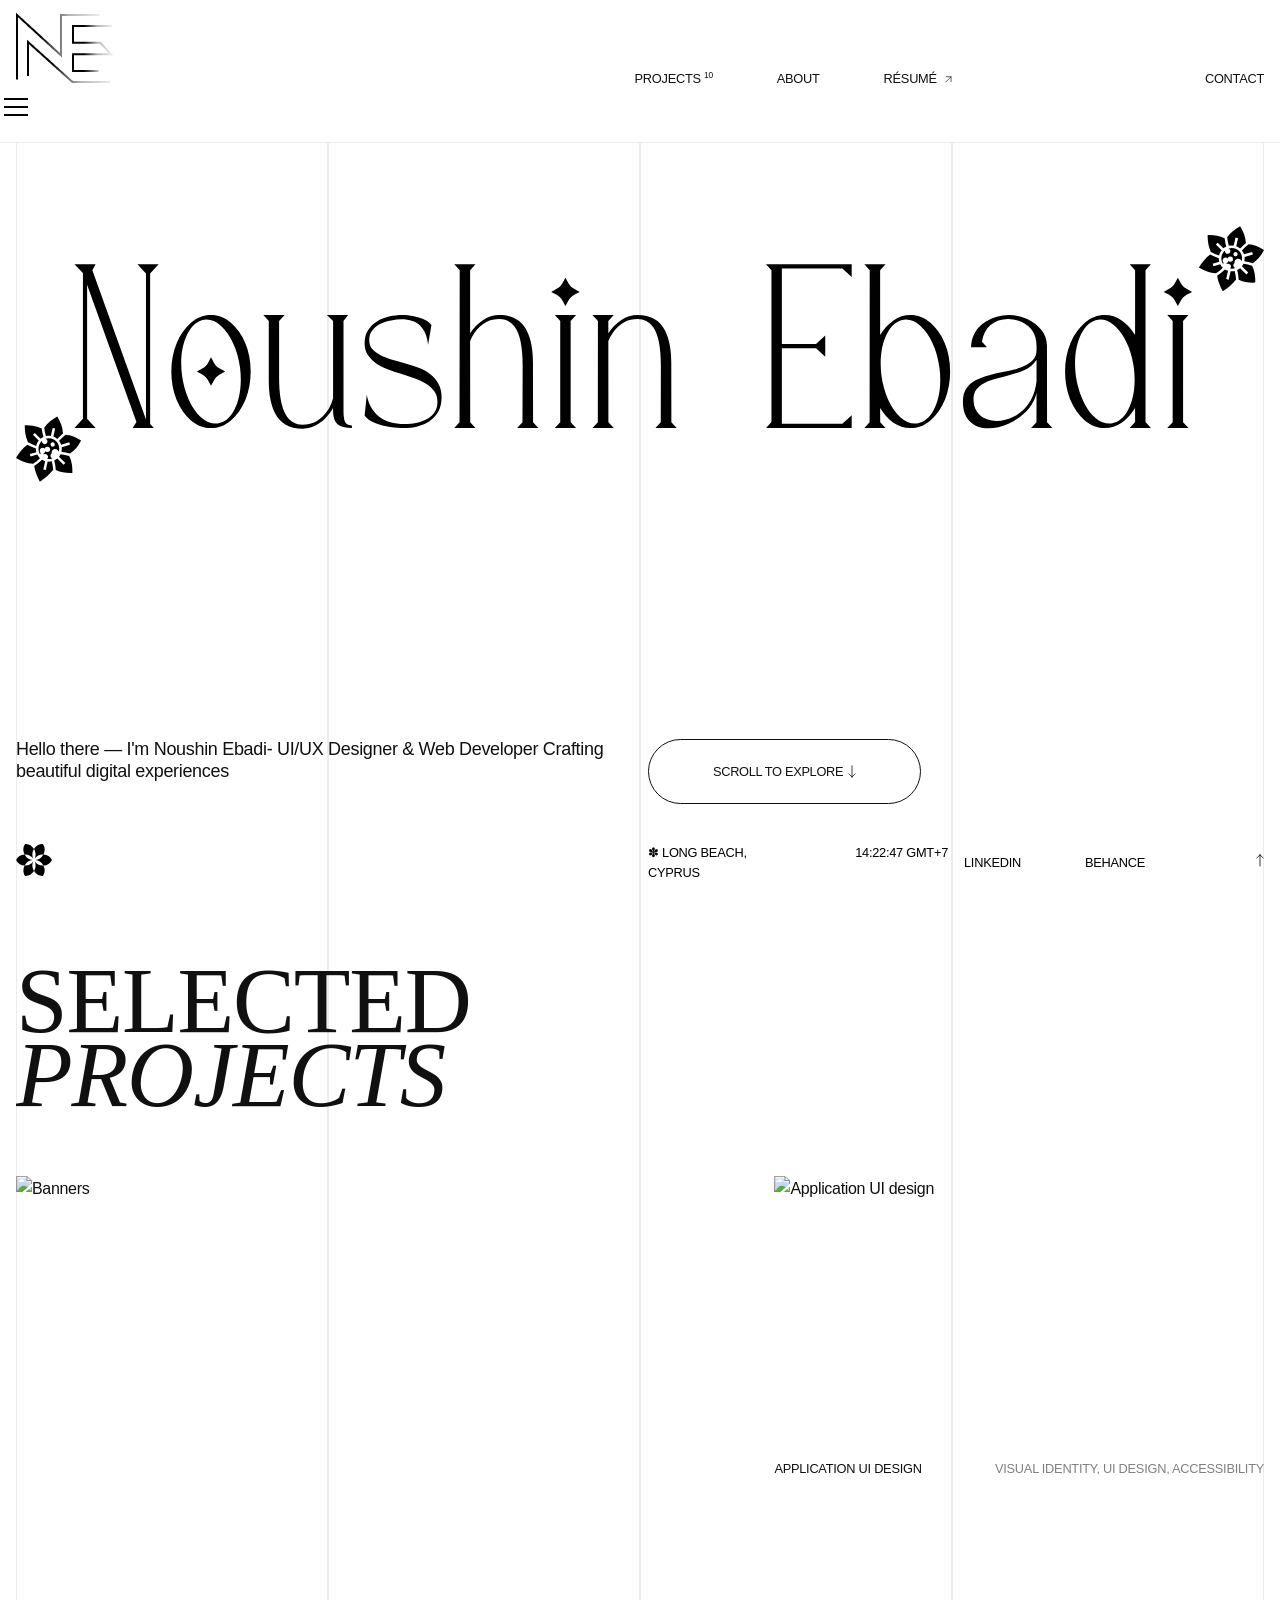
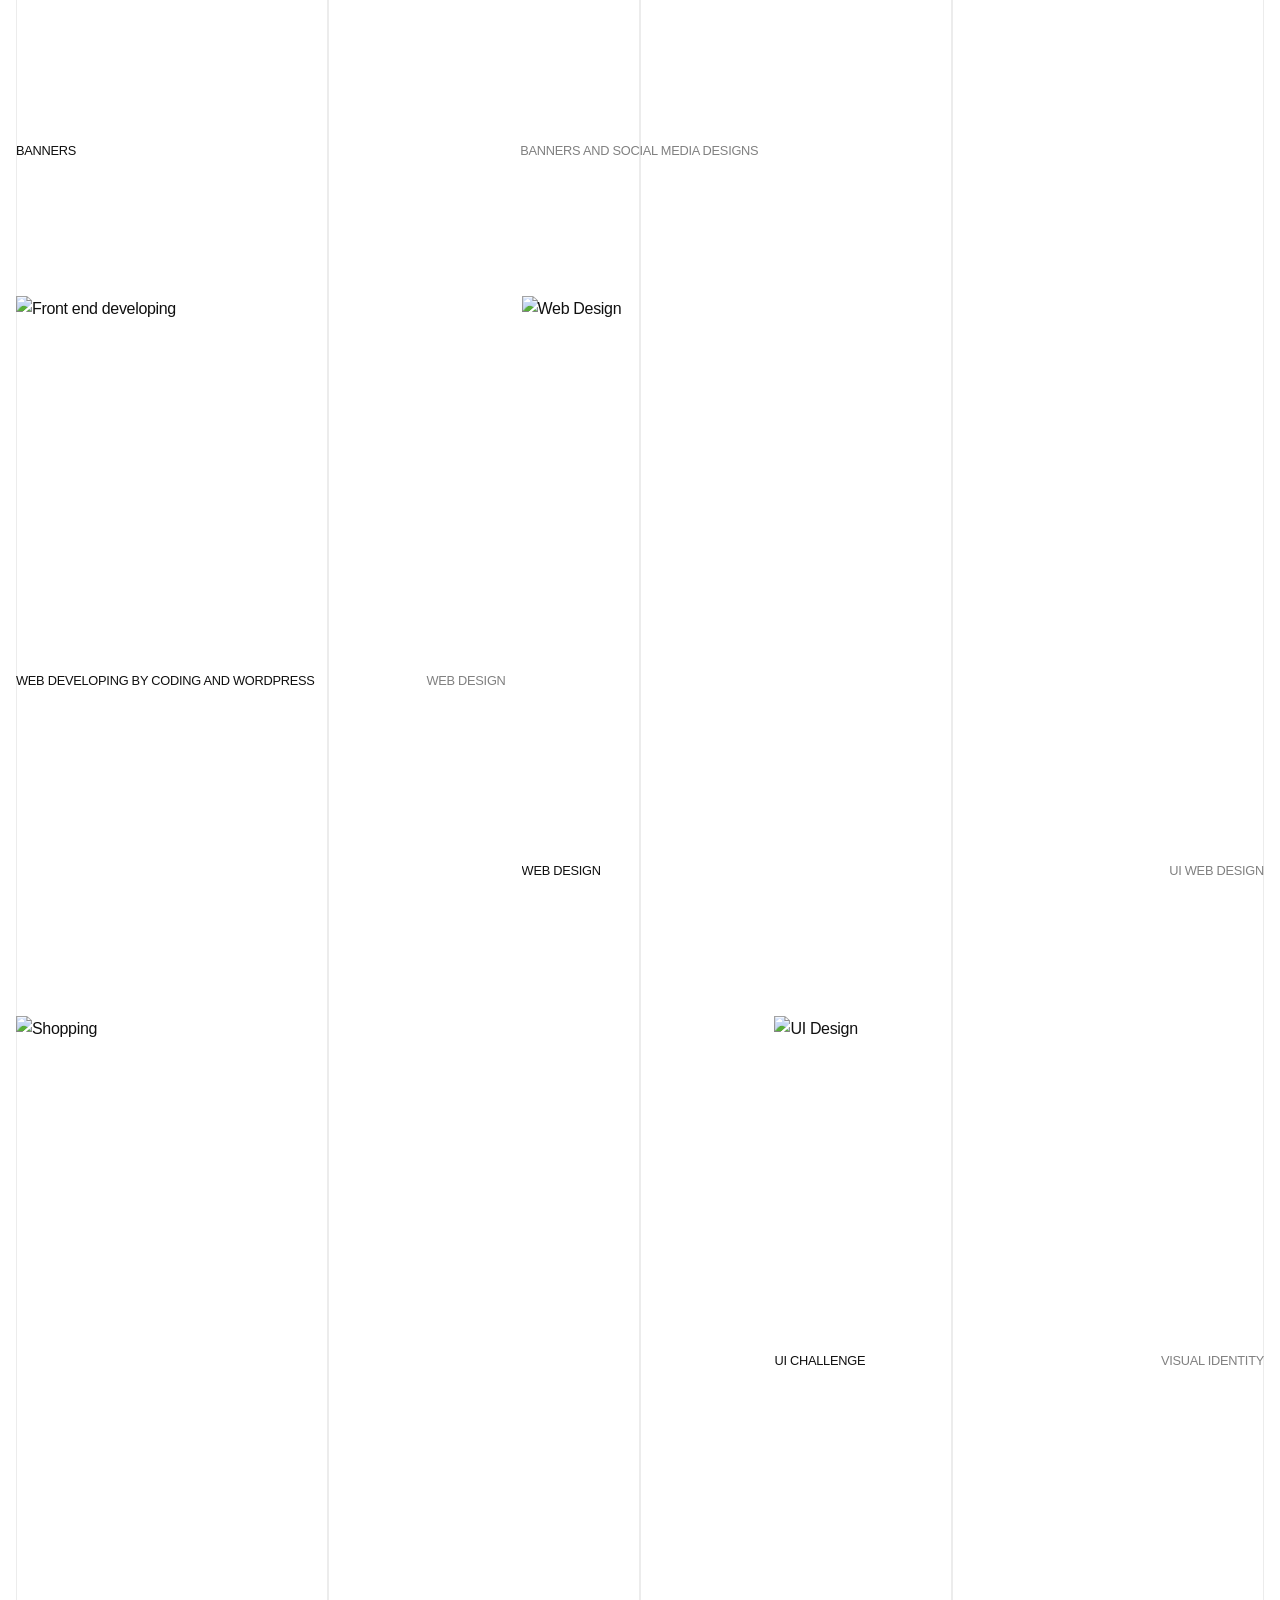
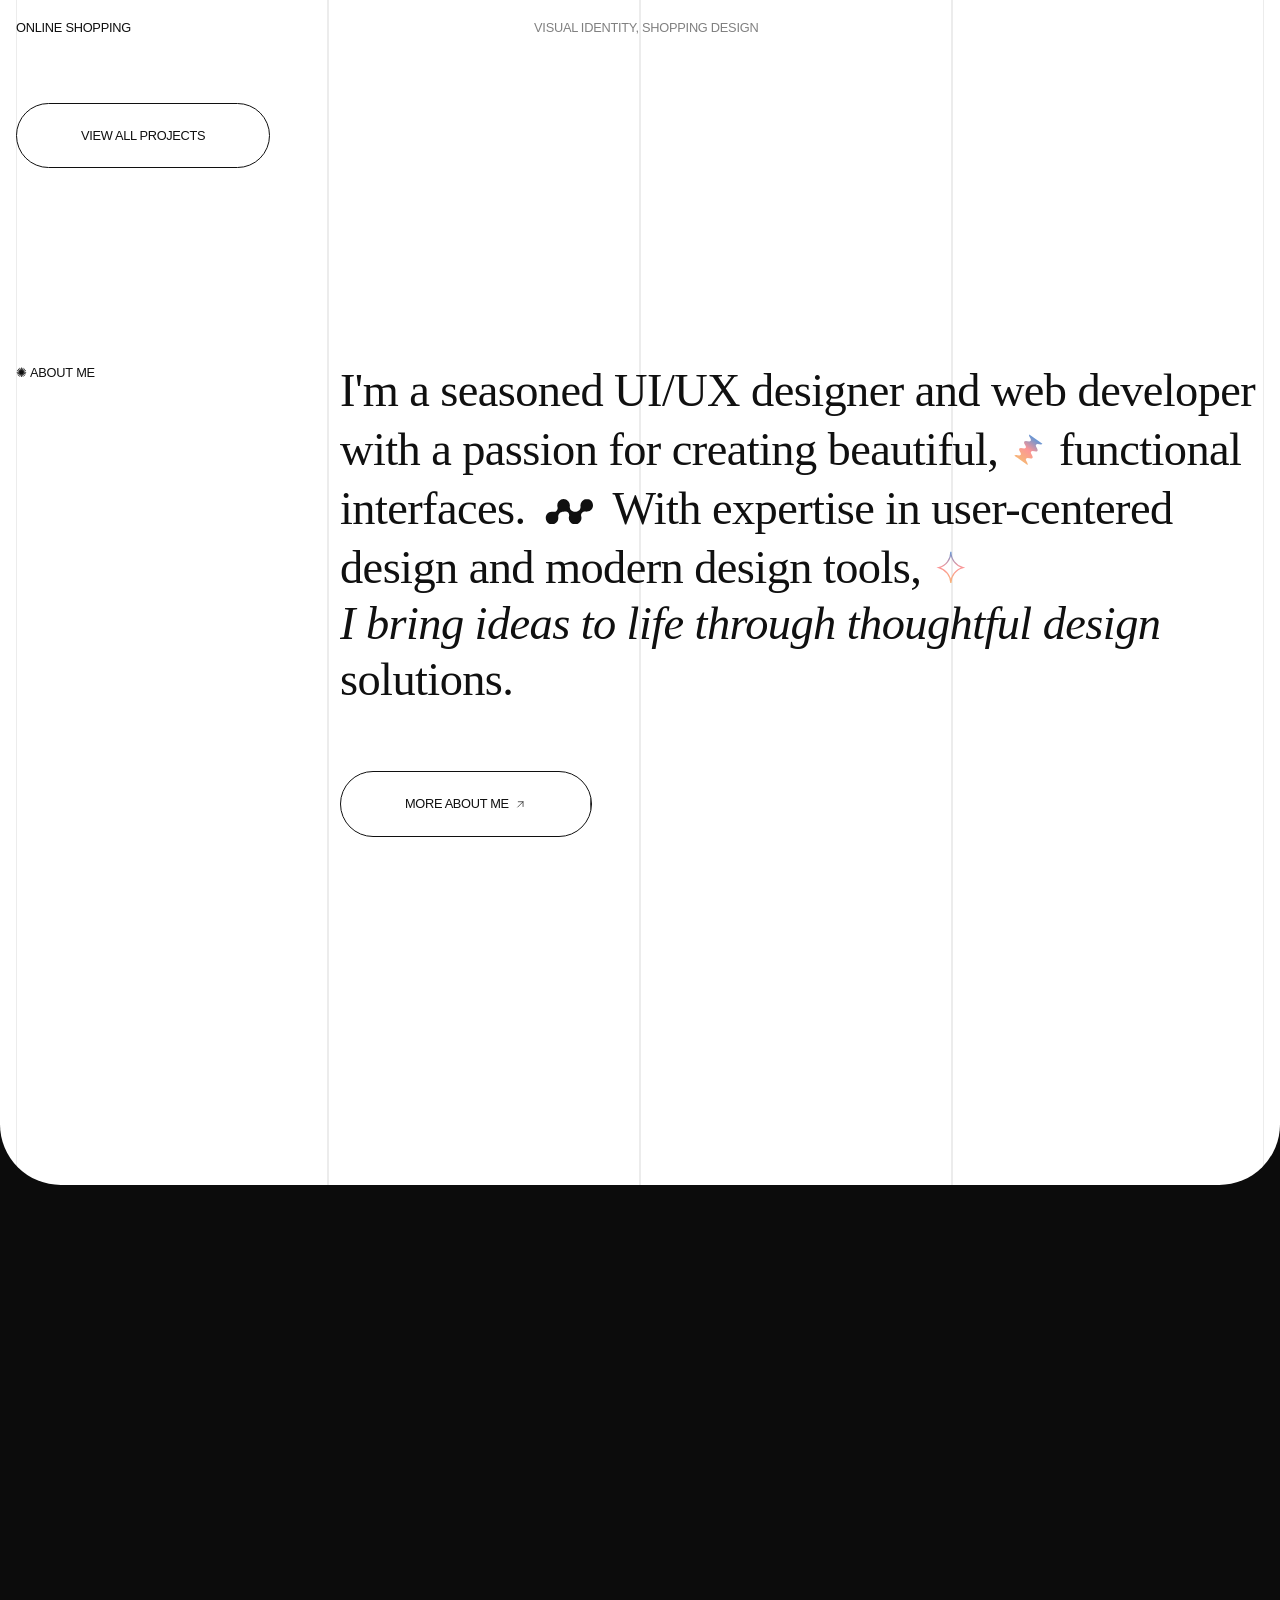
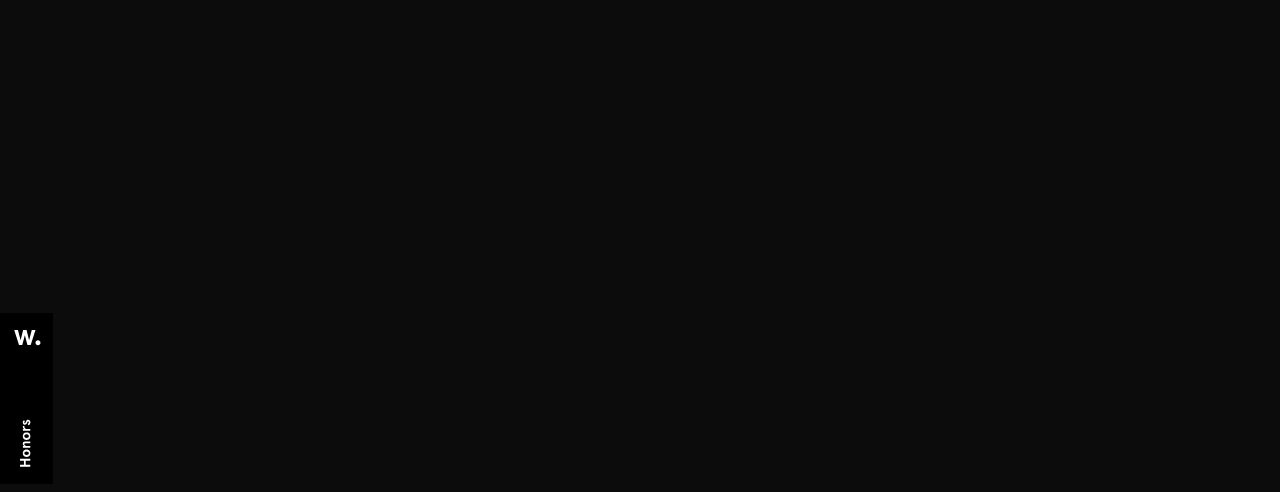
==== commit f9749d46: "Update résumé links to new sharing URLs" ====
--- a/index.html
+++ b/index.html
@@ -140,7 +140,7 @@
             </div>
             <div class="hidden menu-desktop">
                 <a class="h4 nav-link icon-link menu-desktop"  target="_blank"
-                   href="https://drive.google.com/file/d/1VqAuKNXhM52SHYTIZm_c3GDFNGZxREkv/view?usp=drive_link">
+                   href="https://drive.google.com/file/d/1DL2Wp0e5ZlBKr6yt9waBhqeD5-VgH7UB/view?usp=sharing">
                     Résumé
                     <svg class="icon" xmlns="http://www.w3.org/2000/svg" width="24" height="24" viewBox="0 0 24 24"
                          fill="none" stroke="currentColor" stroke-width="1.25" stroke-linecap="round"
@@ -165,7 +165,7 @@
             <a href="/projects/index.html" class="h2 font-accent">Projects&nbsp;<sup>10</sup></a>
             <a href="/about/index.html" class="h2 font-accent">About</a>
             <a class="h2 font-accent"  target="_blank"
-               href=https://drive.google.com/file/d/1VqAuKNXhM52SHYTIZm_c3GDFNGZxREkv/view?usp=drive_link>
+               href=https://drive.google.com/file/d/1DL2Wp0e5ZlBKr6yt9waBhqeD5-VgH7UB/view?usp=sharing>
                 Résumé
                 <svg class="icon:s" xmlns="http://www.w3.org/2000/svg" width="24" height="24" viewBox="0 0 24 24"
                      fill="none" stroke="currentColor" stroke-width="0.75" stroke-linecap="round"
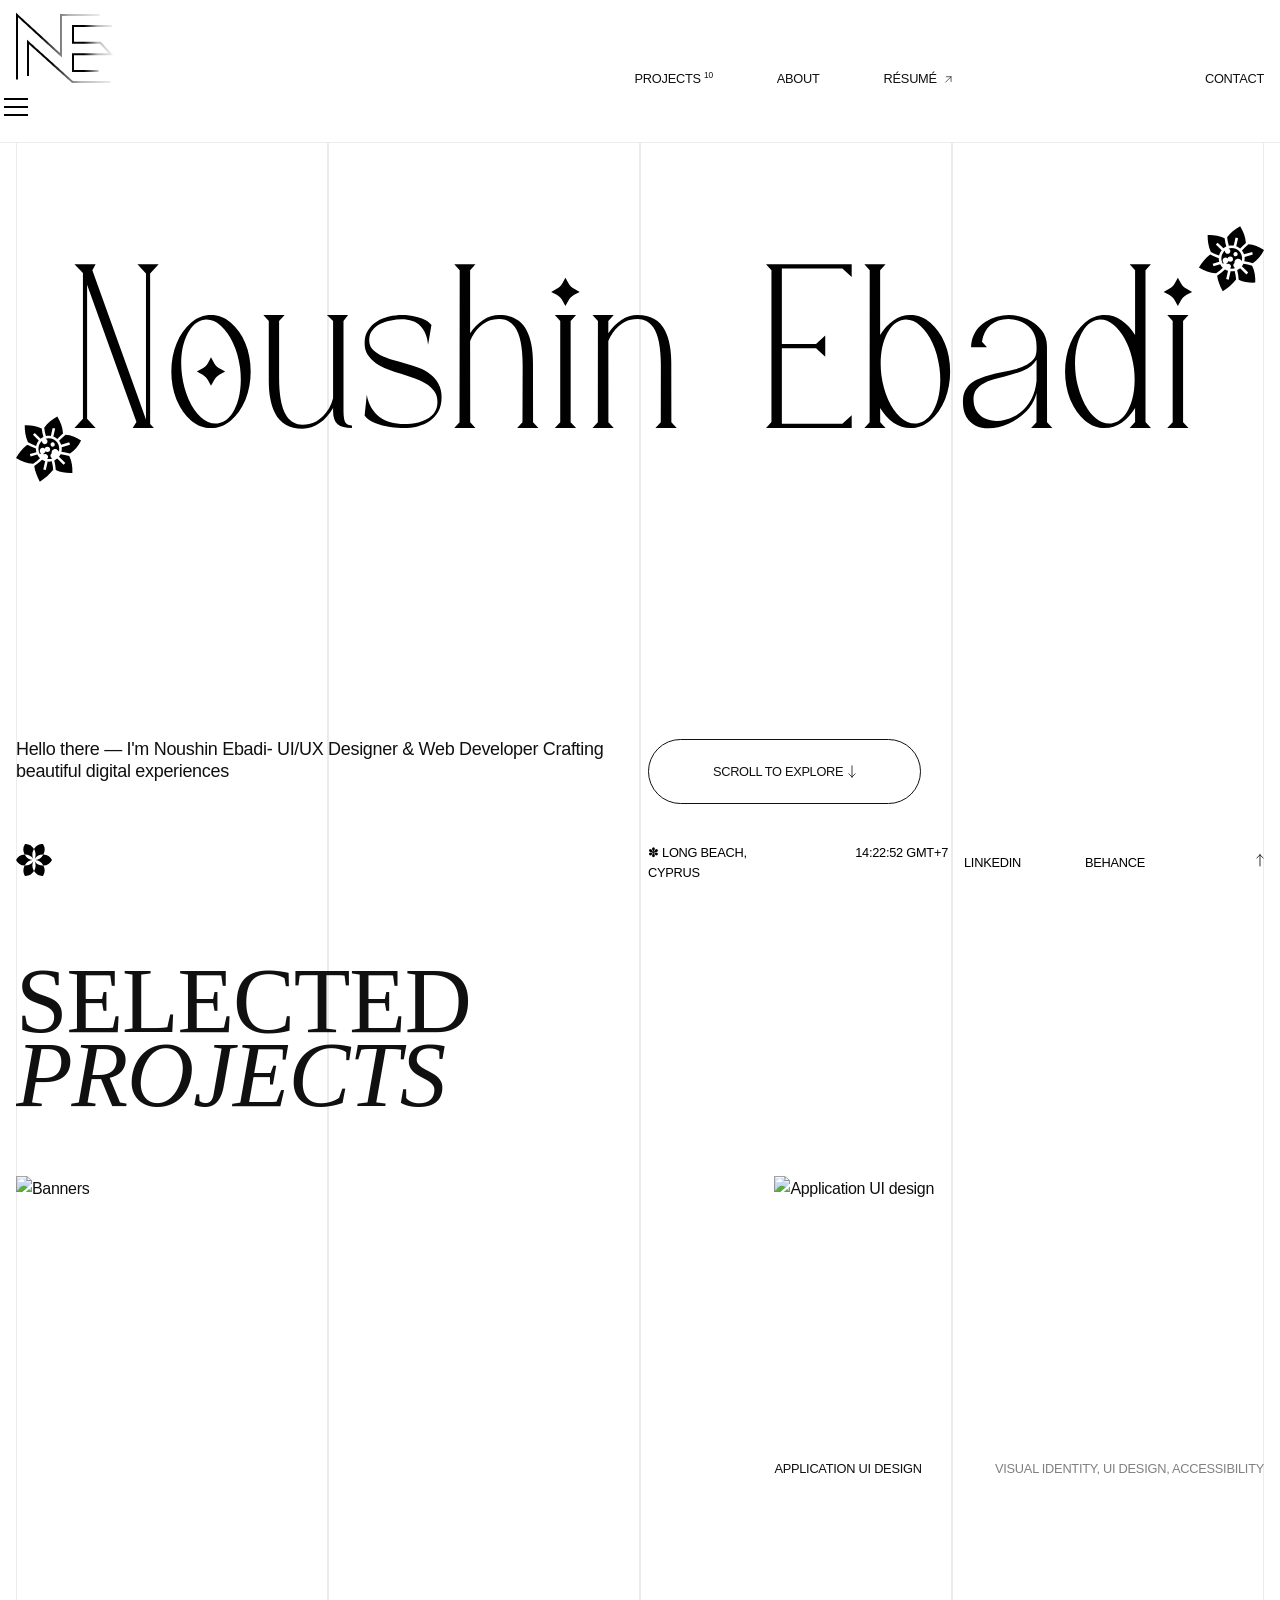
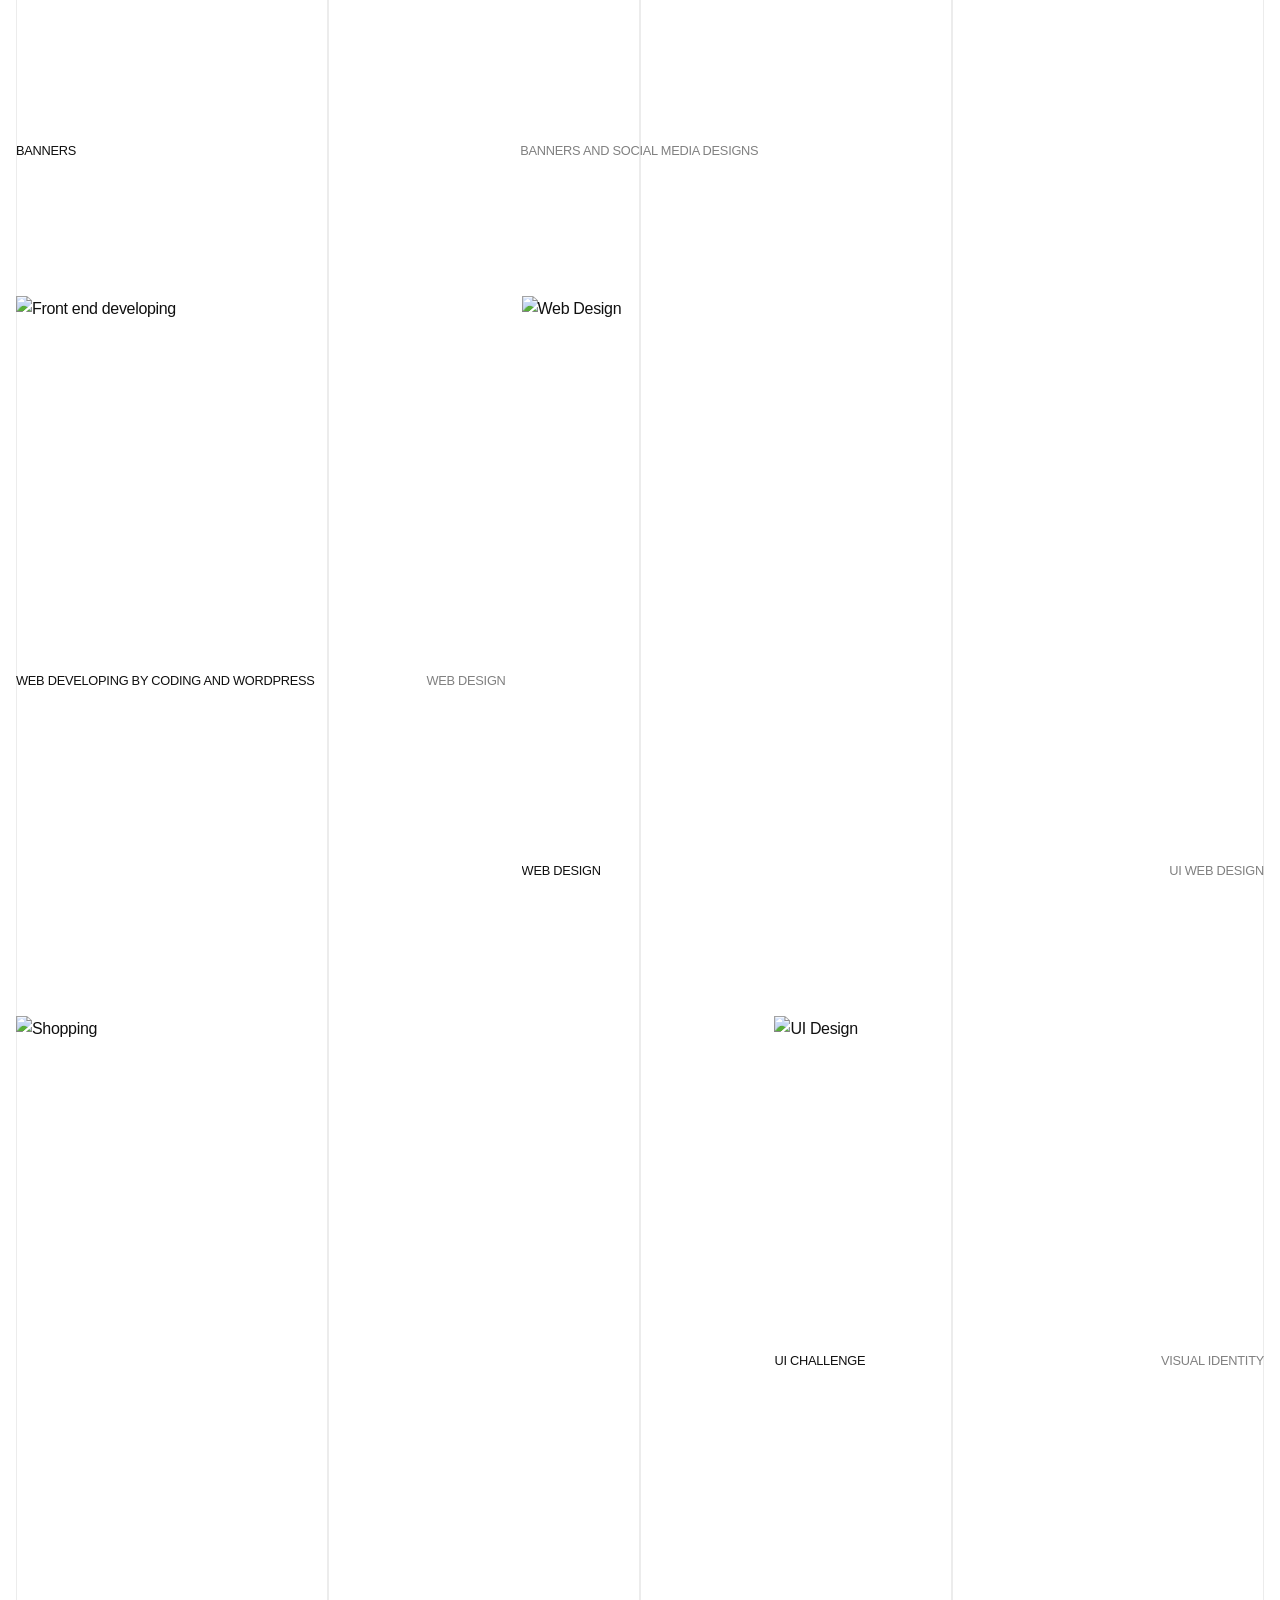
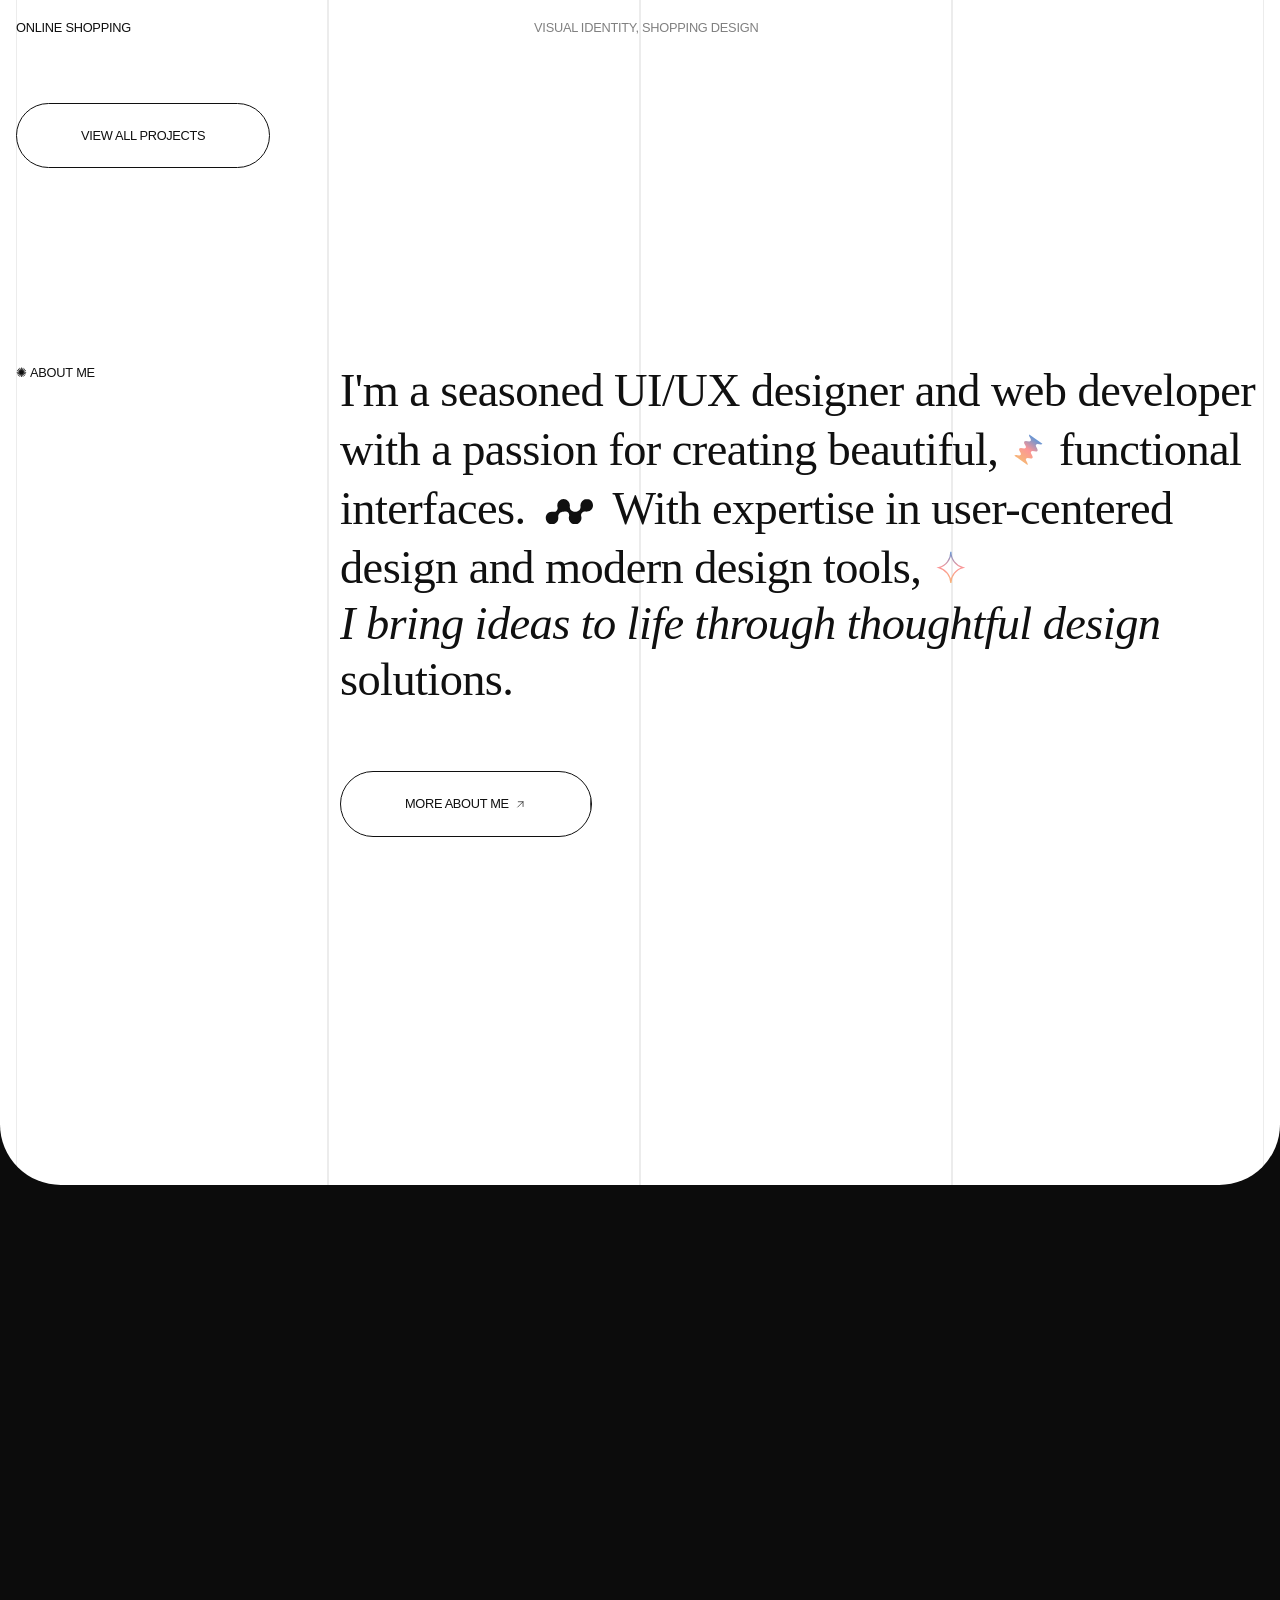
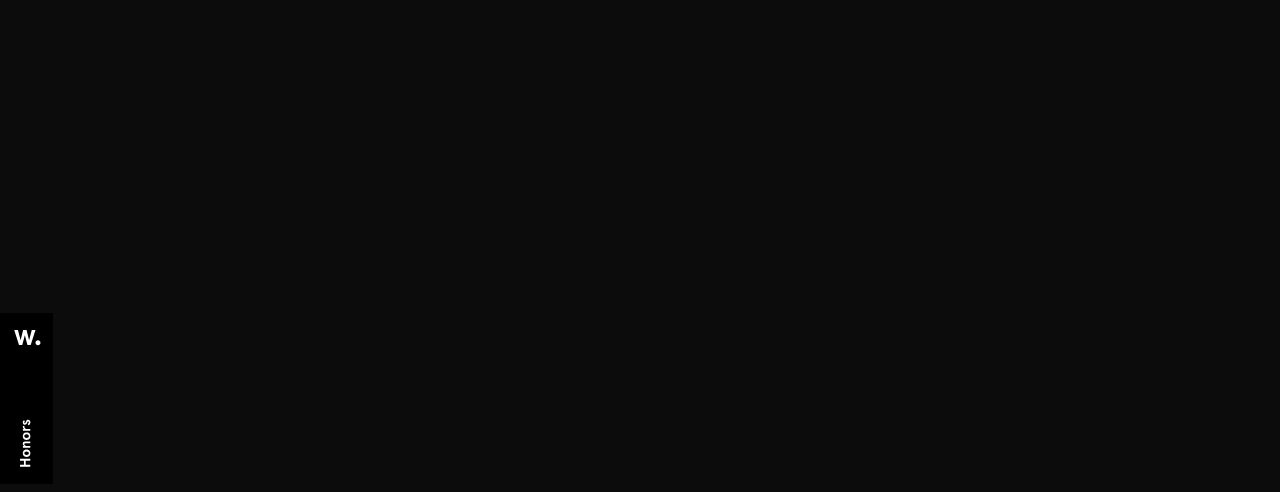
==== commit dd69a743: "Update resume" ====
--- a/index.html
+++ b/index.html
@@ -140,7 +140,7 @@
             </div>
             <div class="hidden menu-desktop">
                 <a class="h4 nav-link icon-link menu-desktop"  target="_blank"
-                   href="https://drive.google.com/file/d/1DL2Wp0e5ZlBKr6yt9waBhqeD5-VgH7UB/view?usp=sharing">
+                   href="https://drive.google.com/file/d/1VqAuKNXhM52SHYTIZm_c3GDFNGZxREkv/view?usp=sharing">
                     Résumé
                     <svg class="icon" xmlns="http://www.w3.org/2000/svg" width="24" height="24" viewBox="0 0 24 24"
                          fill="none" stroke="currentColor" stroke-width="1.25" stroke-linecap="round"
@@ -165,7 +165,7 @@
             <a href="/projects/index.html" class="h2 font-accent">Projects&nbsp;<sup>10</sup></a>
             <a href="/about/index.html" class="h2 font-accent">About</a>
             <a class="h2 font-accent"  target="_blank"
-               href=https://drive.google.com/file/d/1DL2Wp0e5ZlBKr6yt9waBhqeD5-VgH7UB/view?usp=sharing>
+               href=https://drive.google.com/file/d/1VqAuKNXhM52SHYTIZm_c3GDFNGZxREkv/view?usp=sharing>
                 Résumé
                 <svg class="icon:s" xmlns="http://www.w3.org/2000/svg" width="24" height="24" viewBox="0 0 24 24"
                      fill="none" stroke="currentColor" stroke-width="0.75" stroke-linecap="round"
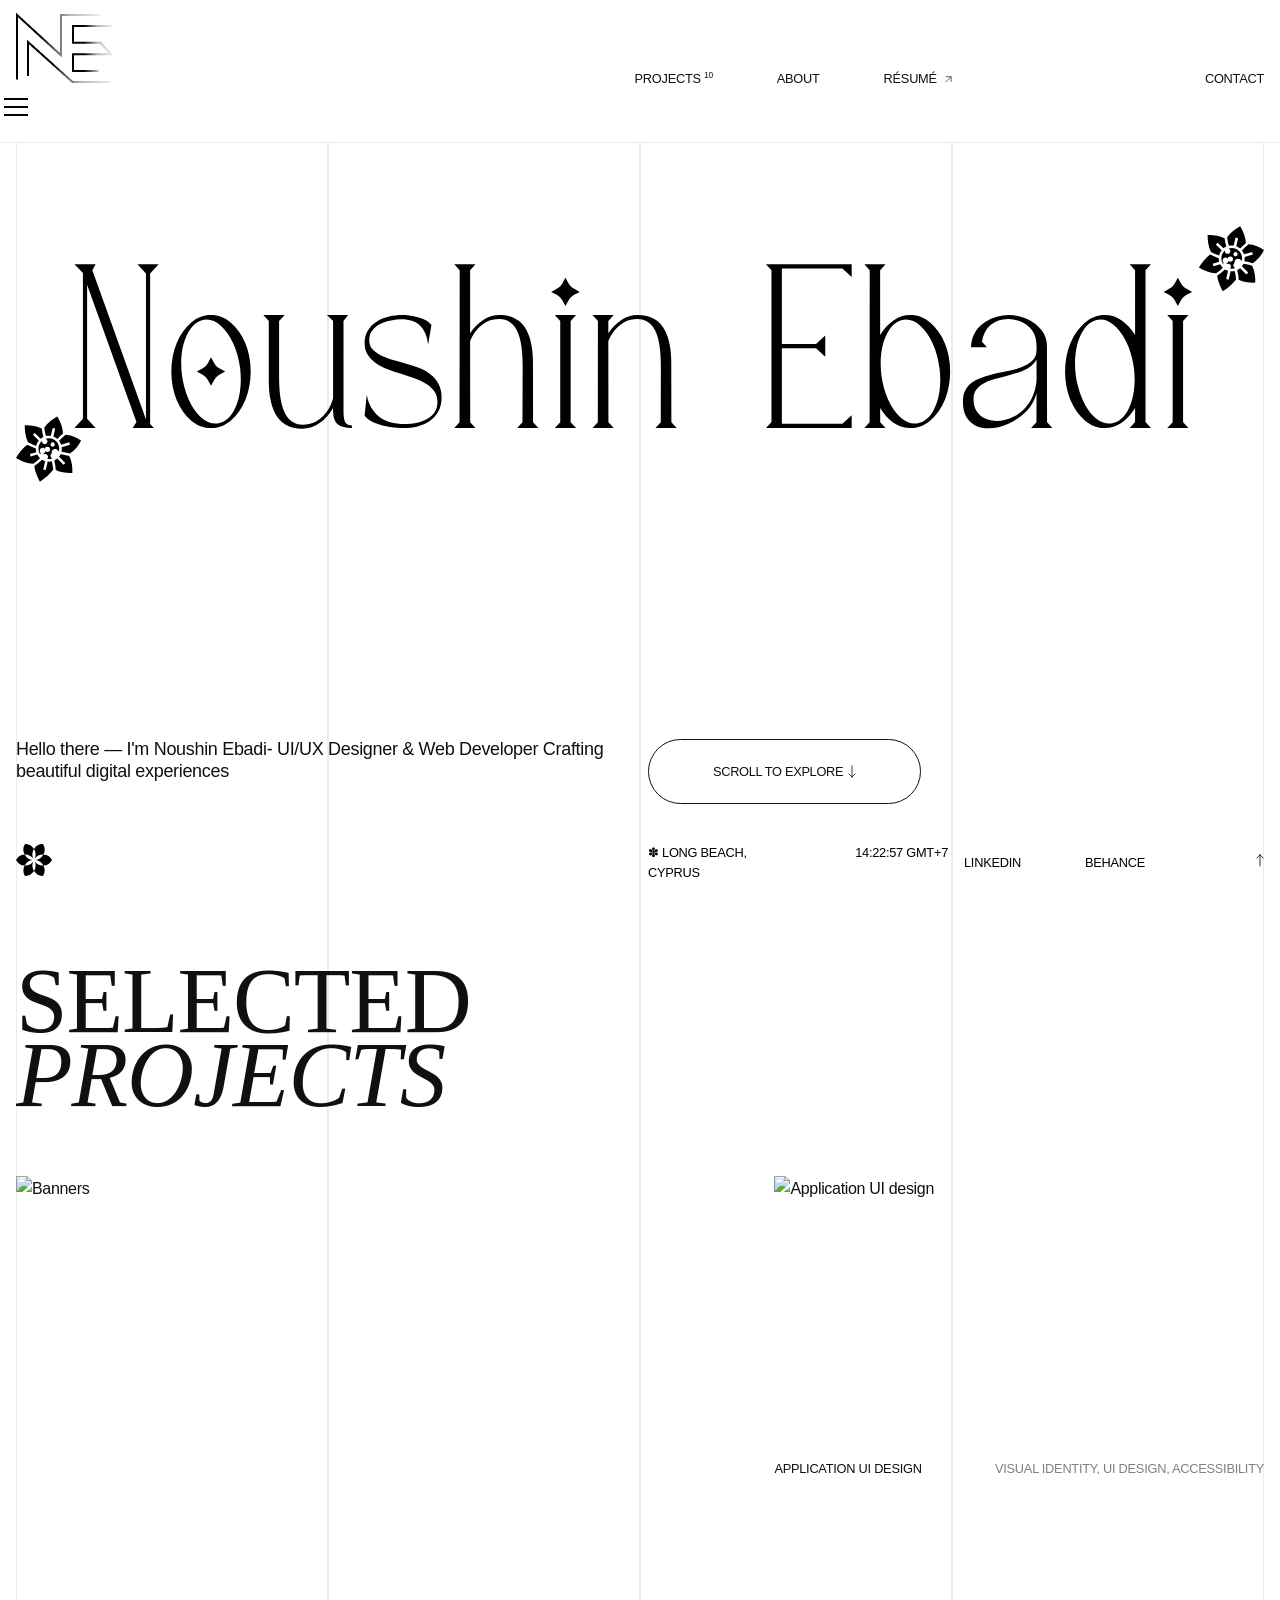
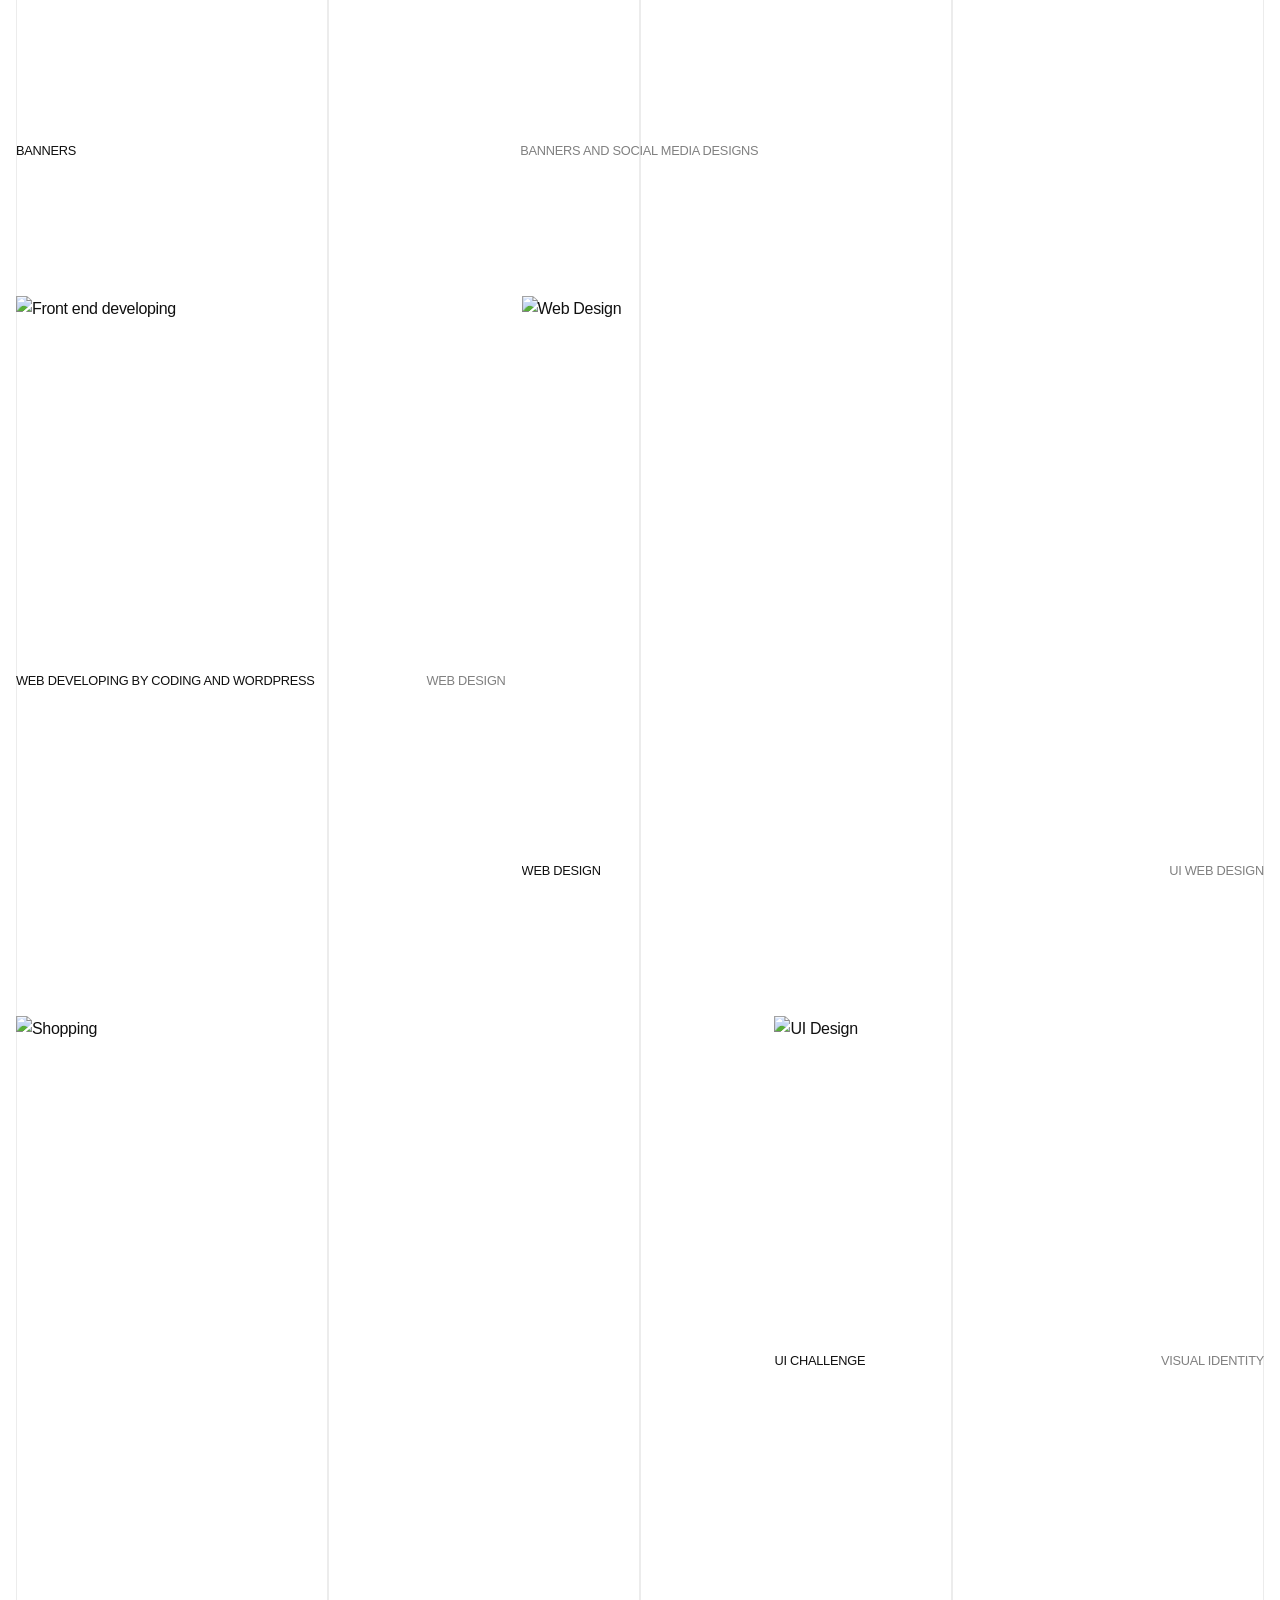
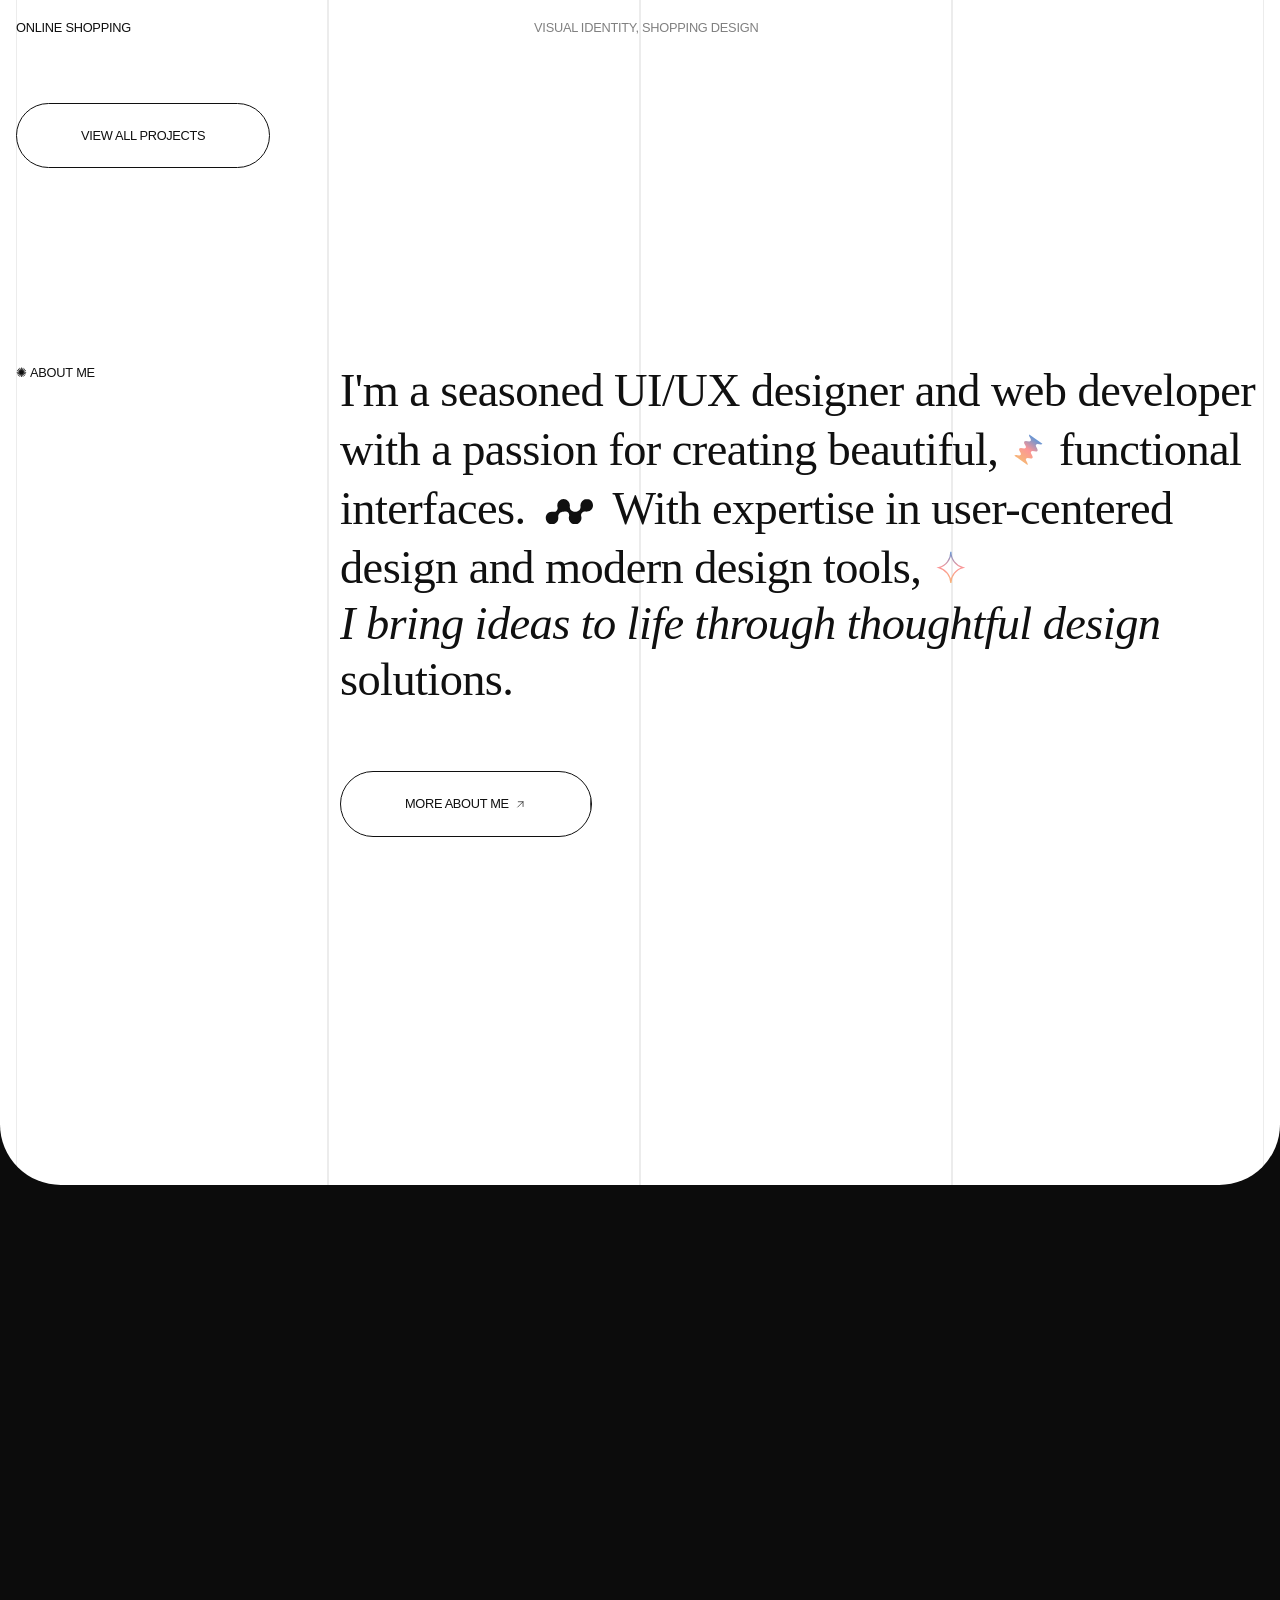
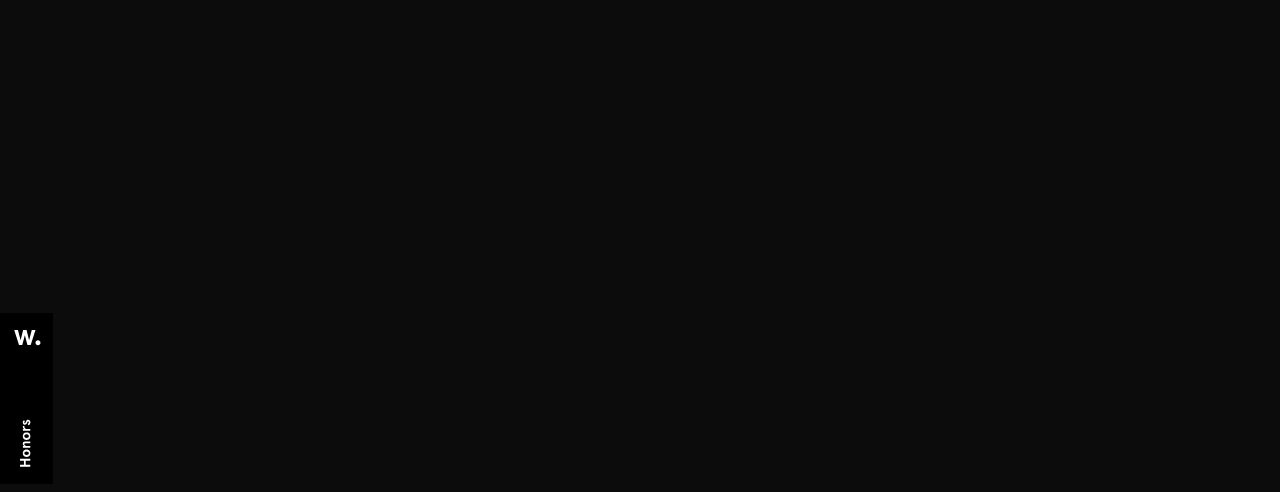
==== commit 84cdbb74: "Update-resume" ====
--- a/index.html
+++ b/index.html
@@ -140,7 +140,7 @@
             </div>
             <div class="hidden menu-desktop">
                 <a class="h4 nav-link icon-link menu-desktop"  target="_blank"
-                   href="https://drive.google.com/file/d/1VqAuKNXhM52SHYTIZm_c3GDFNGZxREkv/view?usp=sharing">
+                   href="https://drive.google.com/file/d/1DL2Wp0e5ZlBKr6yt9waBhqeD5-VgH7UB/view?usp=sharing">
                     Résumé
                     <svg class="icon" xmlns="http://www.w3.org/2000/svg" width="24" height="24" viewBox="0 0 24 24"
                          fill="none" stroke="currentColor" stroke-width="1.25" stroke-linecap="round"
@@ -165,7 +165,7 @@
             <a href="/projects/index.html" class="h2 font-accent">Projects&nbsp;<sup>10</sup></a>
             <a href="/about/index.html" class="h2 font-accent">About</a>
             <a class="h2 font-accent"  target="_blank"
-               href=https://drive.google.com/file/d/1VqAuKNXhM52SHYTIZm_c3GDFNGZxREkv/view?usp=sharing>
+               href=https://drive.google.com/file/d/1DL2Wp0e5ZlBKr6yt9waBhqeD5-VgH7UB/view?usp=sharing>
                 Résumé
                 <svg class="icon:s" xmlns="http://www.w3.org/2000/svg" width="24" height="24" viewBox="0 0 24 24"
                      fill="none" stroke="currentColor" stroke-width="0.75" stroke-linecap="round"
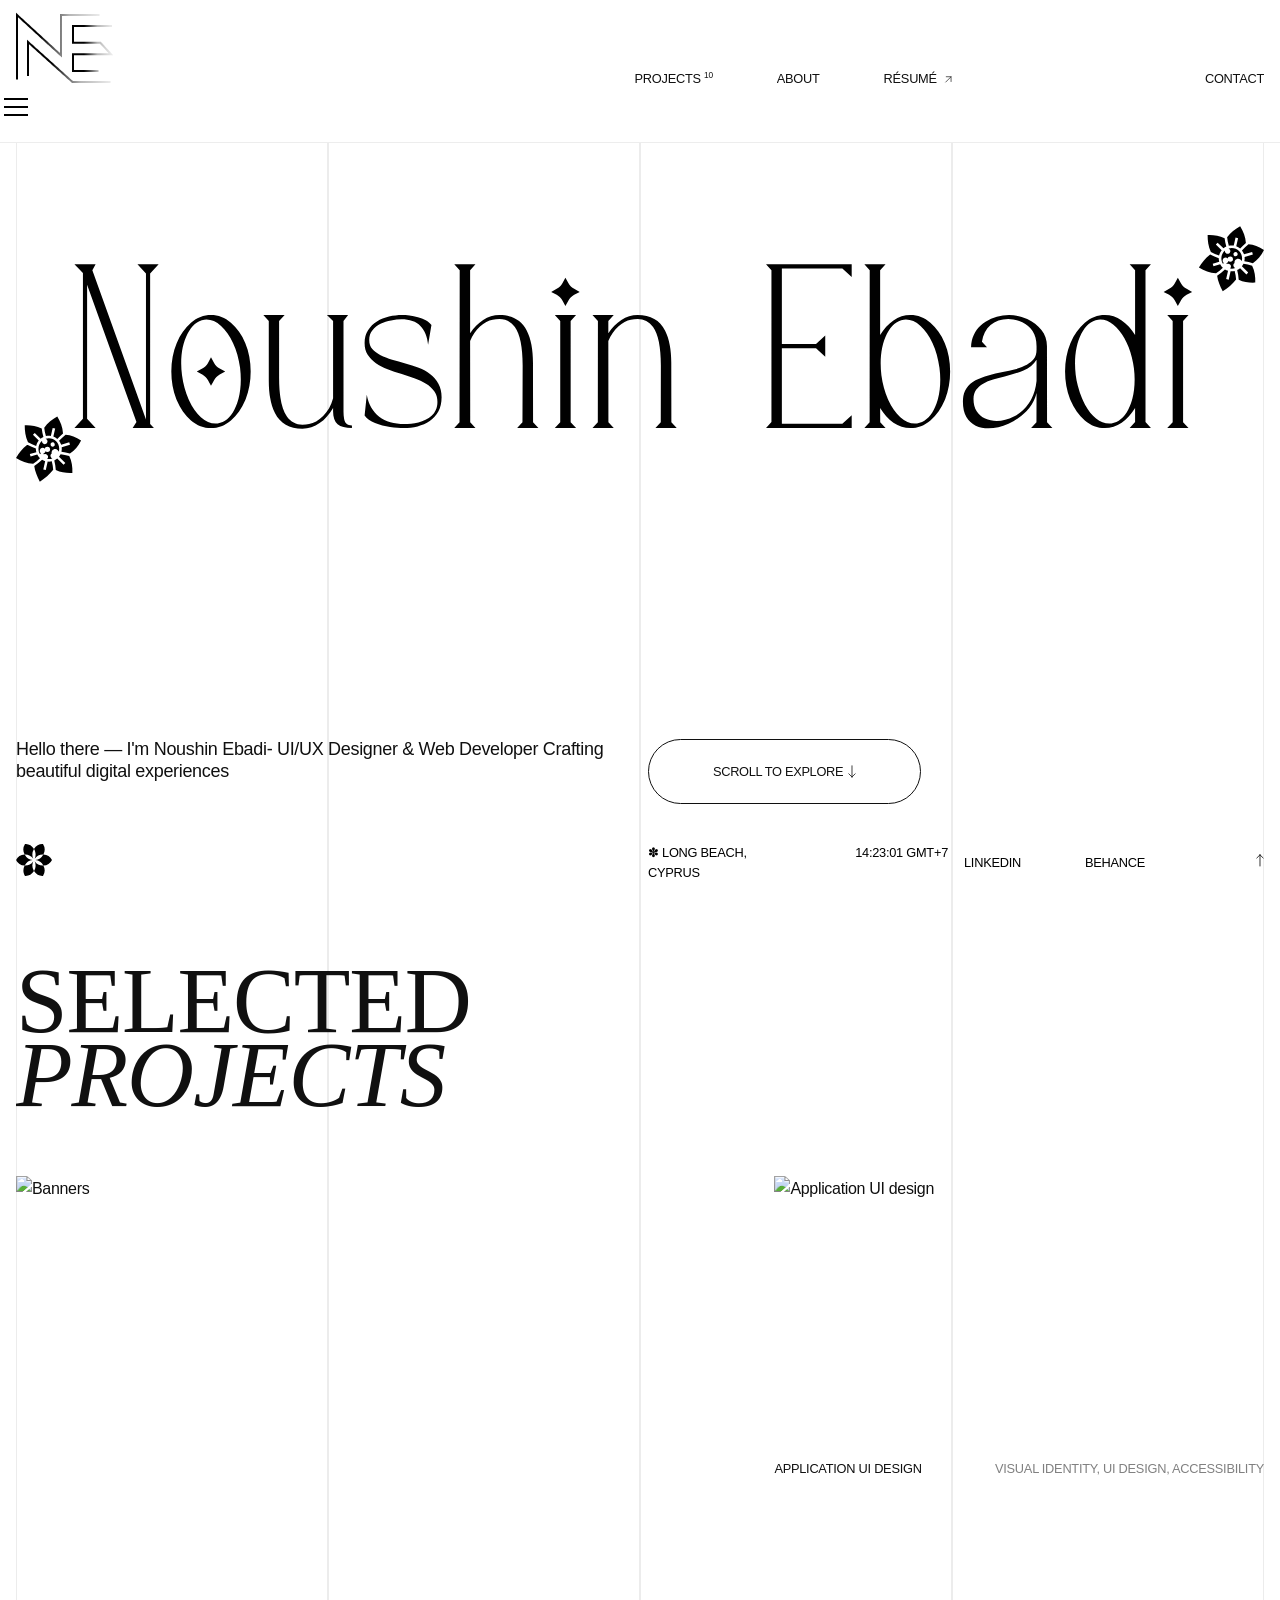
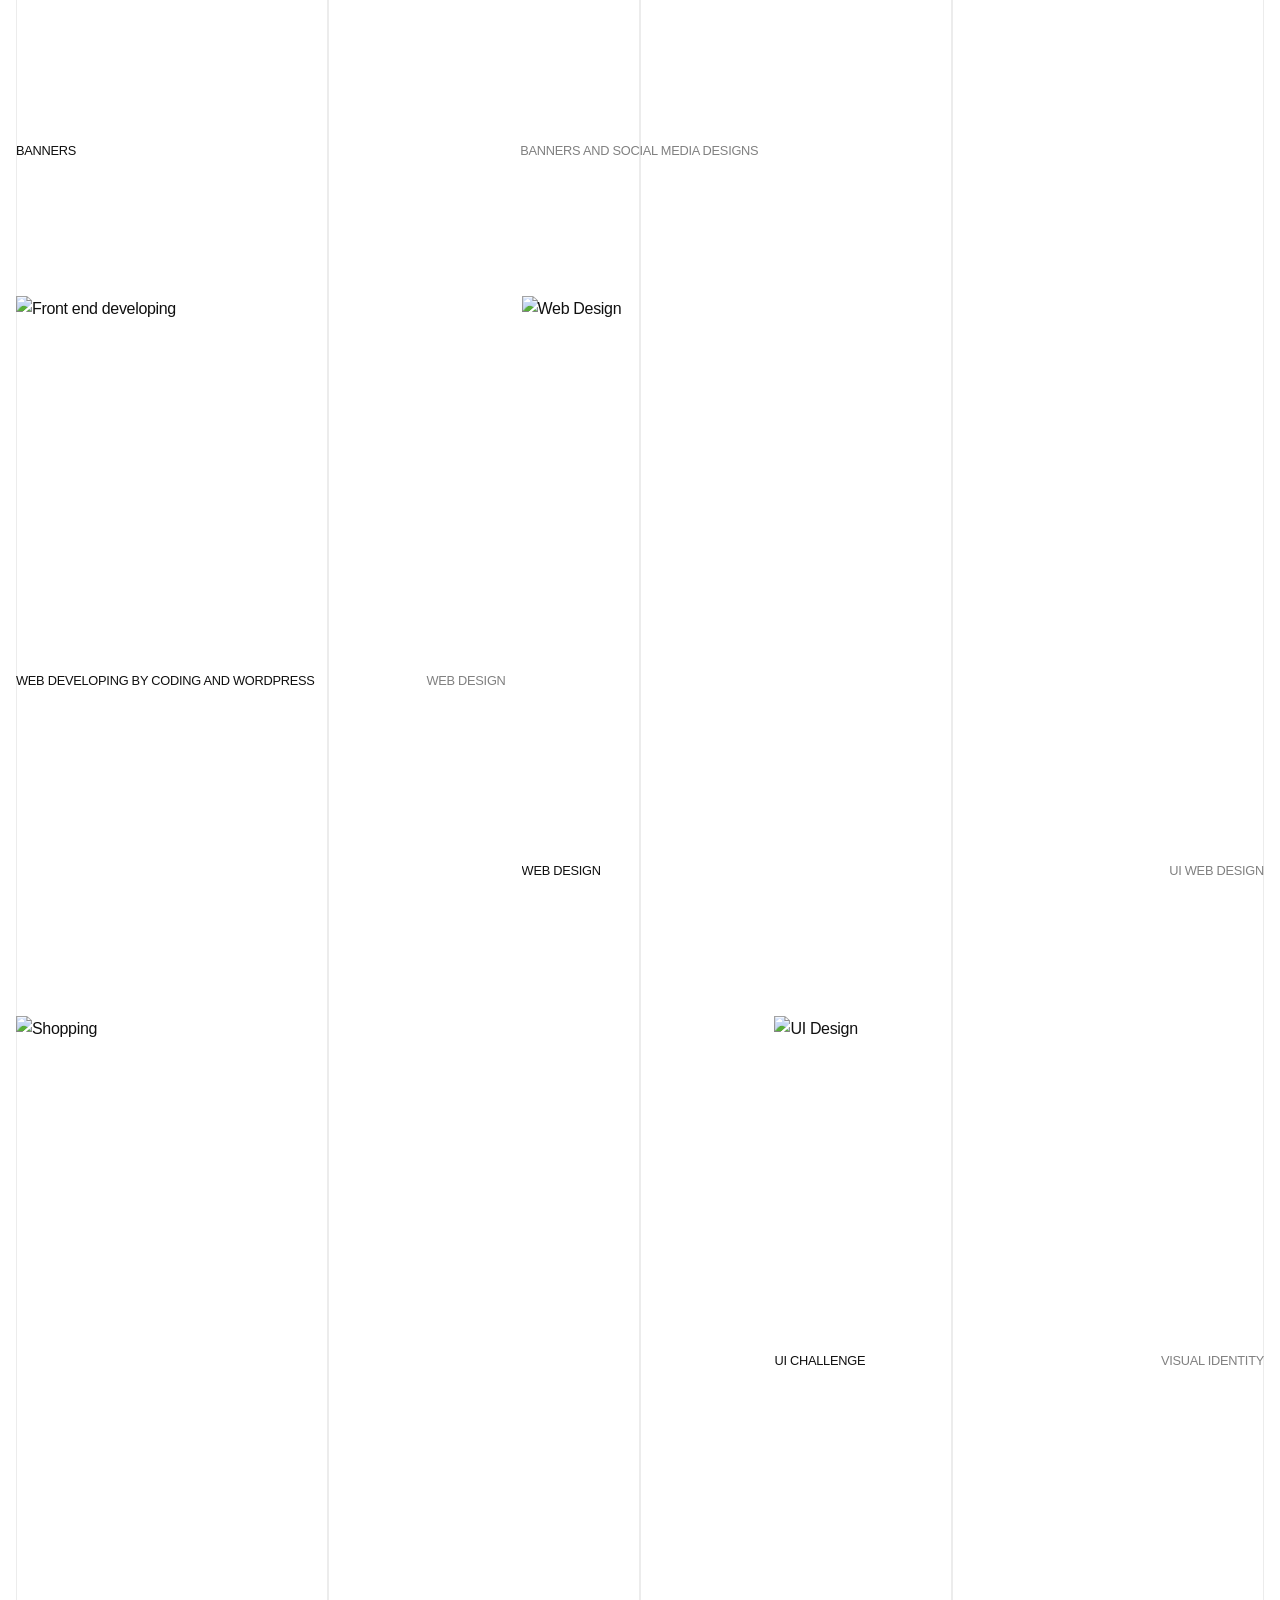
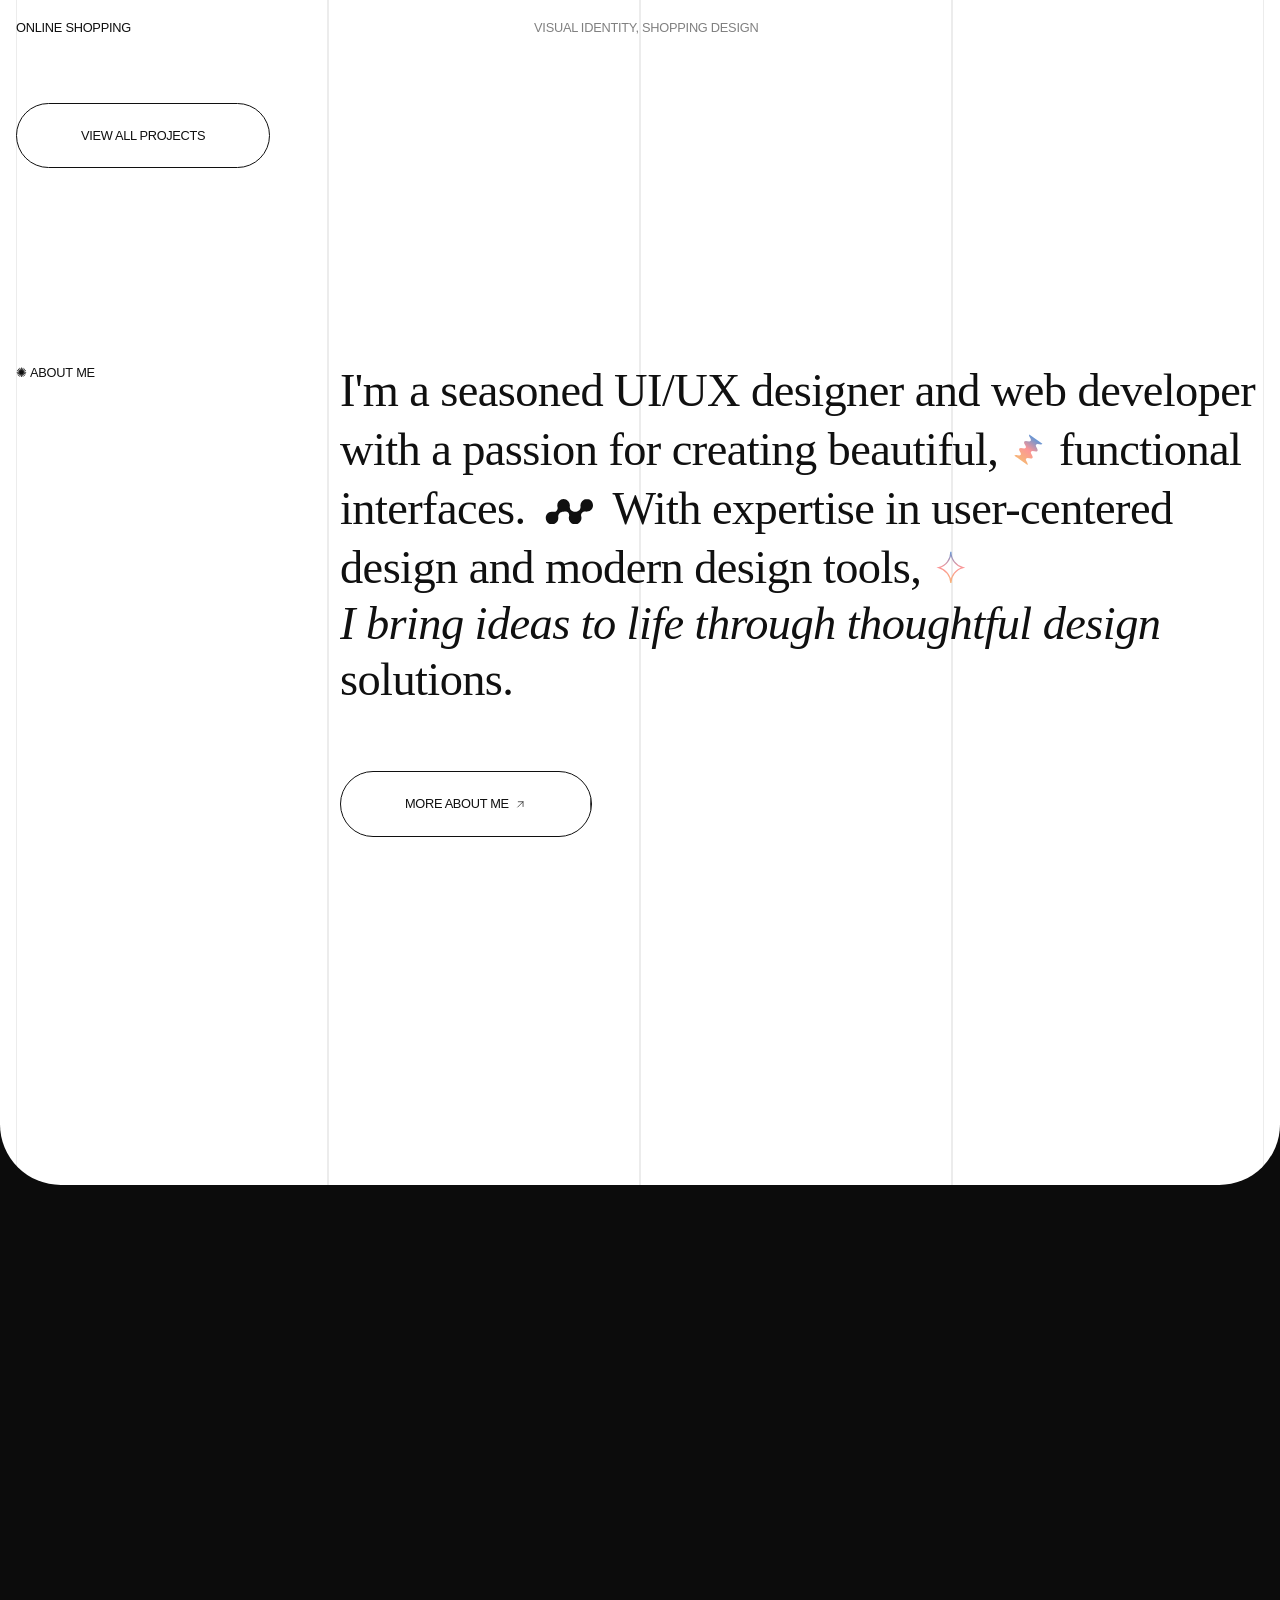
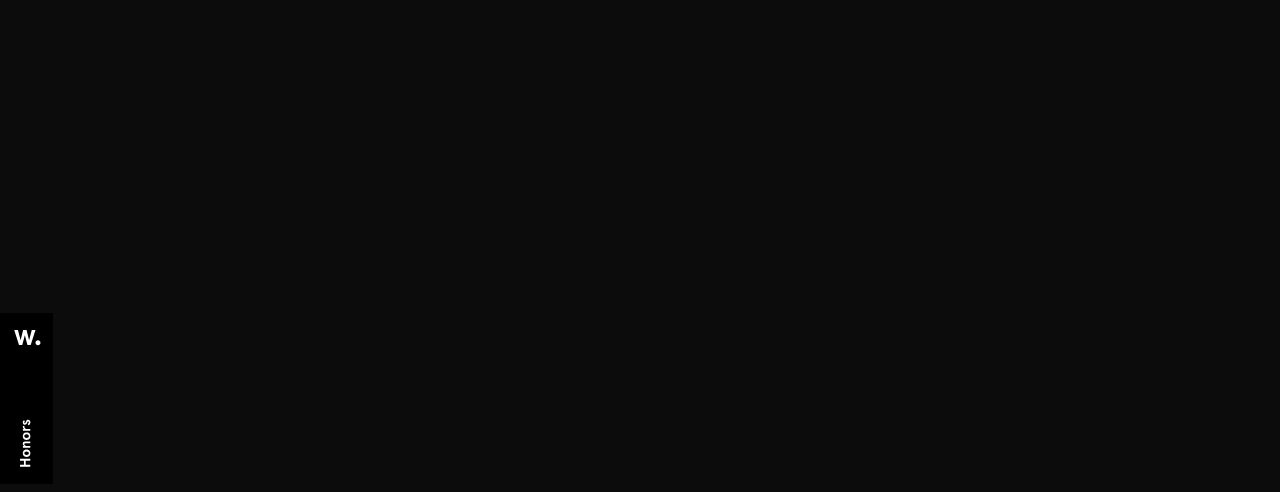
==== commit 9edef90a: "Update résumé-16.21" ====
--- a/index.html
+++ b/index.html
@@ -140,7 +140,7 @@
             </div>
             <div class="hidden menu-desktop">
                 <a class="h4 nav-link icon-link menu-desktop"  target="_blank"
-                   href="https://drive.google.com/file/d/1DL2Wp0e5ZlBKr6yt9waBhqeD5-VgH7UB/view?usp=sharing">
+                   href="https://drive.google.com/file/d/1VqAuKNXhM52SHYTIZm_c3GDFNGZxREkv/view?usp=sharing">
                     Résumé
                     <svg class="icon" xmlns="http://www.w3.org/2000/svg" width="24" height="24" viewBox="0 0 24 24"
                          fill="none" stroke="currentColor" stroke-width="1.25" stroke-linecap="round"
@@ -165,7 +165,7 @@
             <a href="/projects/index.html" class="h2 font-accent">Projects&nbsp;<sup>10</sup></a>
             <a href="/about/index.html" class="h2 font-accent">About</a>
             <a class="h2 font-accent"  target="_blank"
-               href=https://drive.google.com/file/d/1DL2Wp0e5ZlBKr6yt9waBhqeD5-VgH7UB/view?usp=sharing>
+               href=https://drive.google.com/file/d/1VqAuKNXhM52SHYTIZm_c3GDFNGZxREkv/view?usp=sharing>
                 Résumé
                 <svg class="icon:s" xmlns="http://www.w3.org/2000/svg" width="24" height="24" viewBox="0 0 24 24"
                      fill="none" stroke="currentColor" stroke-width="0.75" stroke-linecap="round"
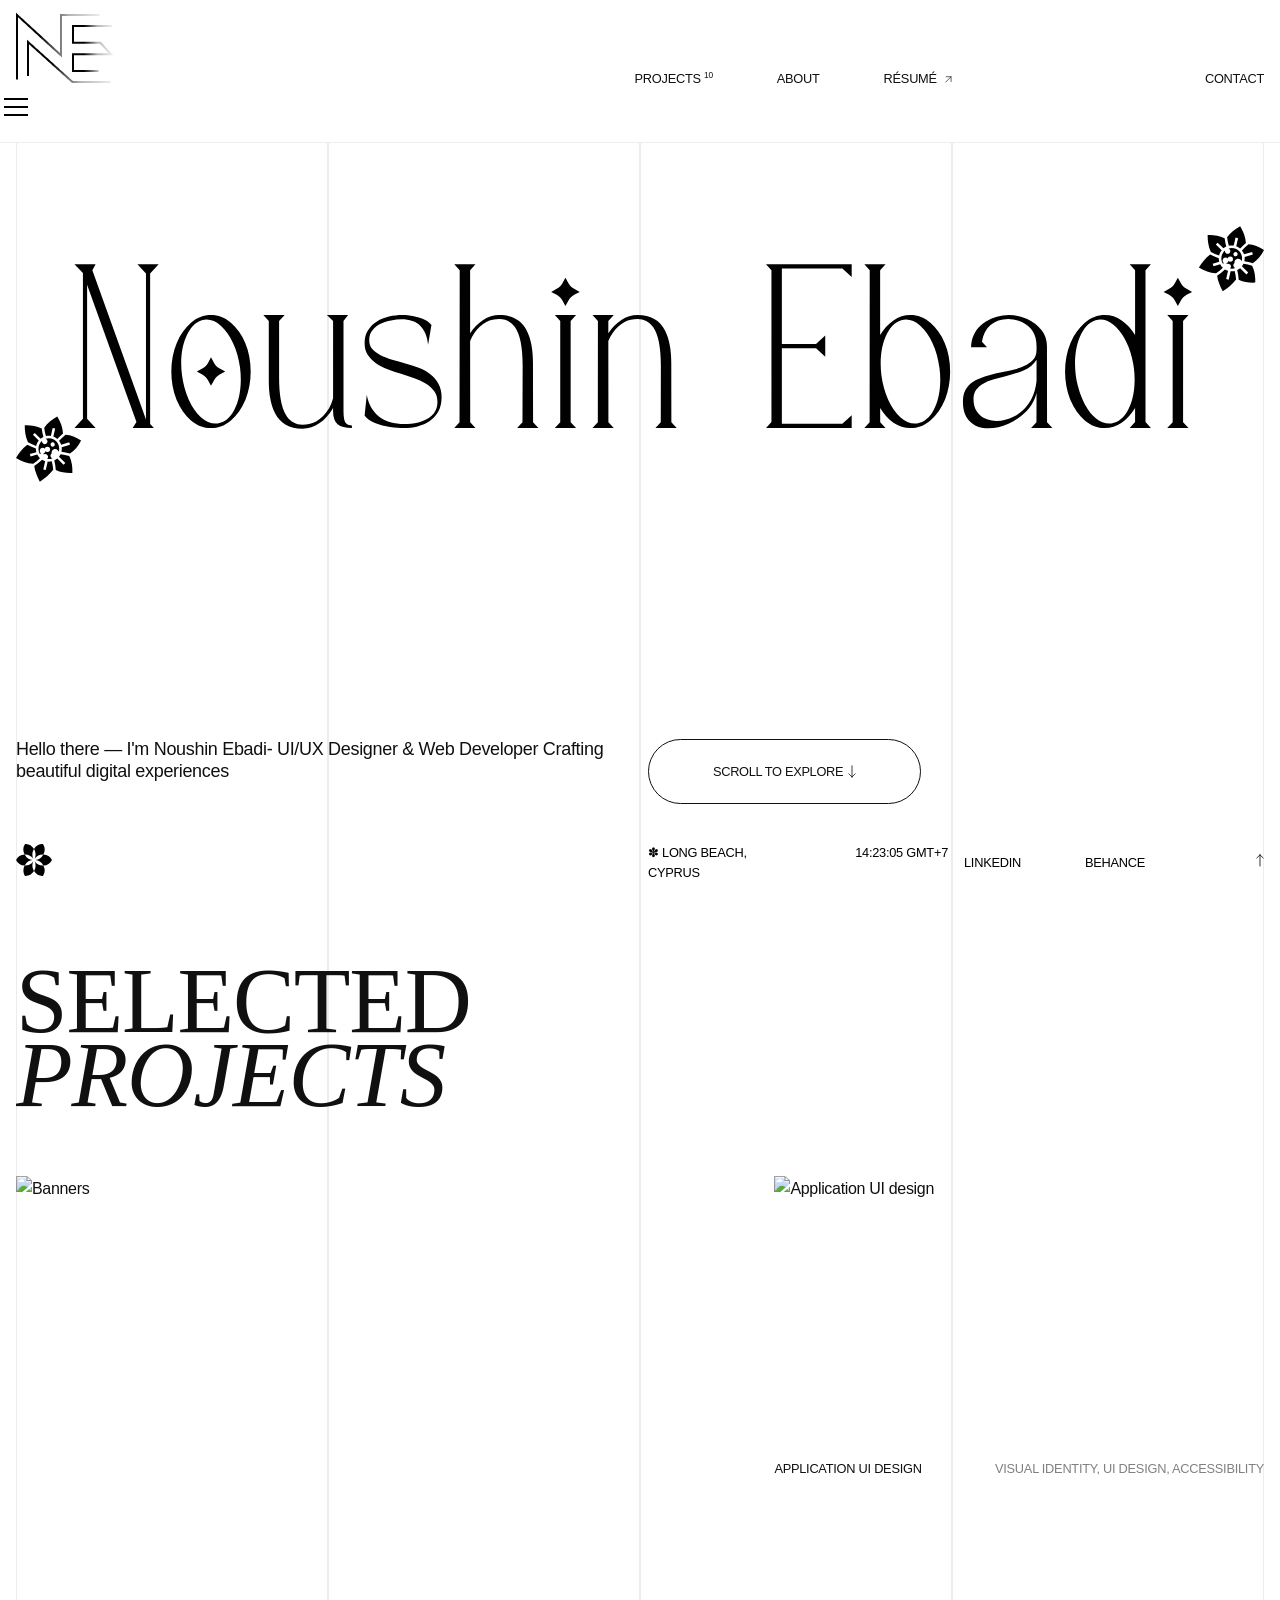
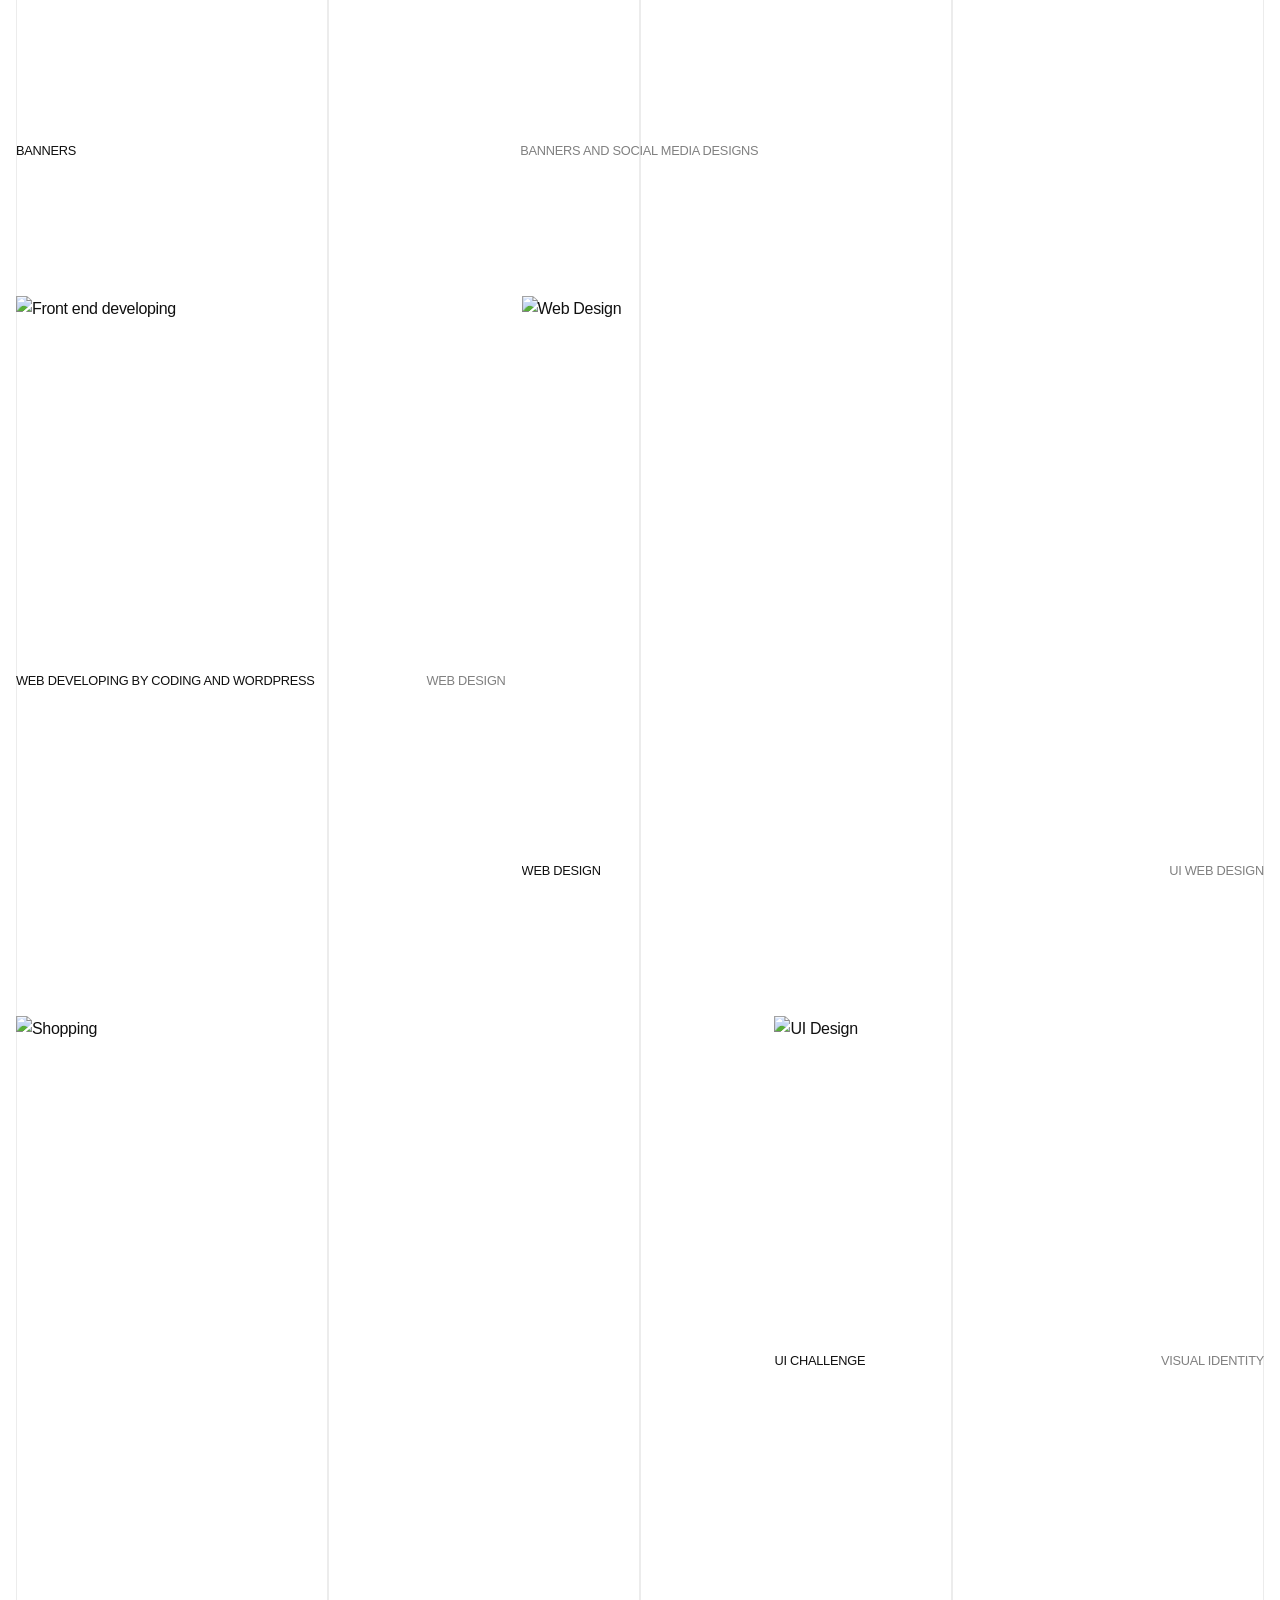
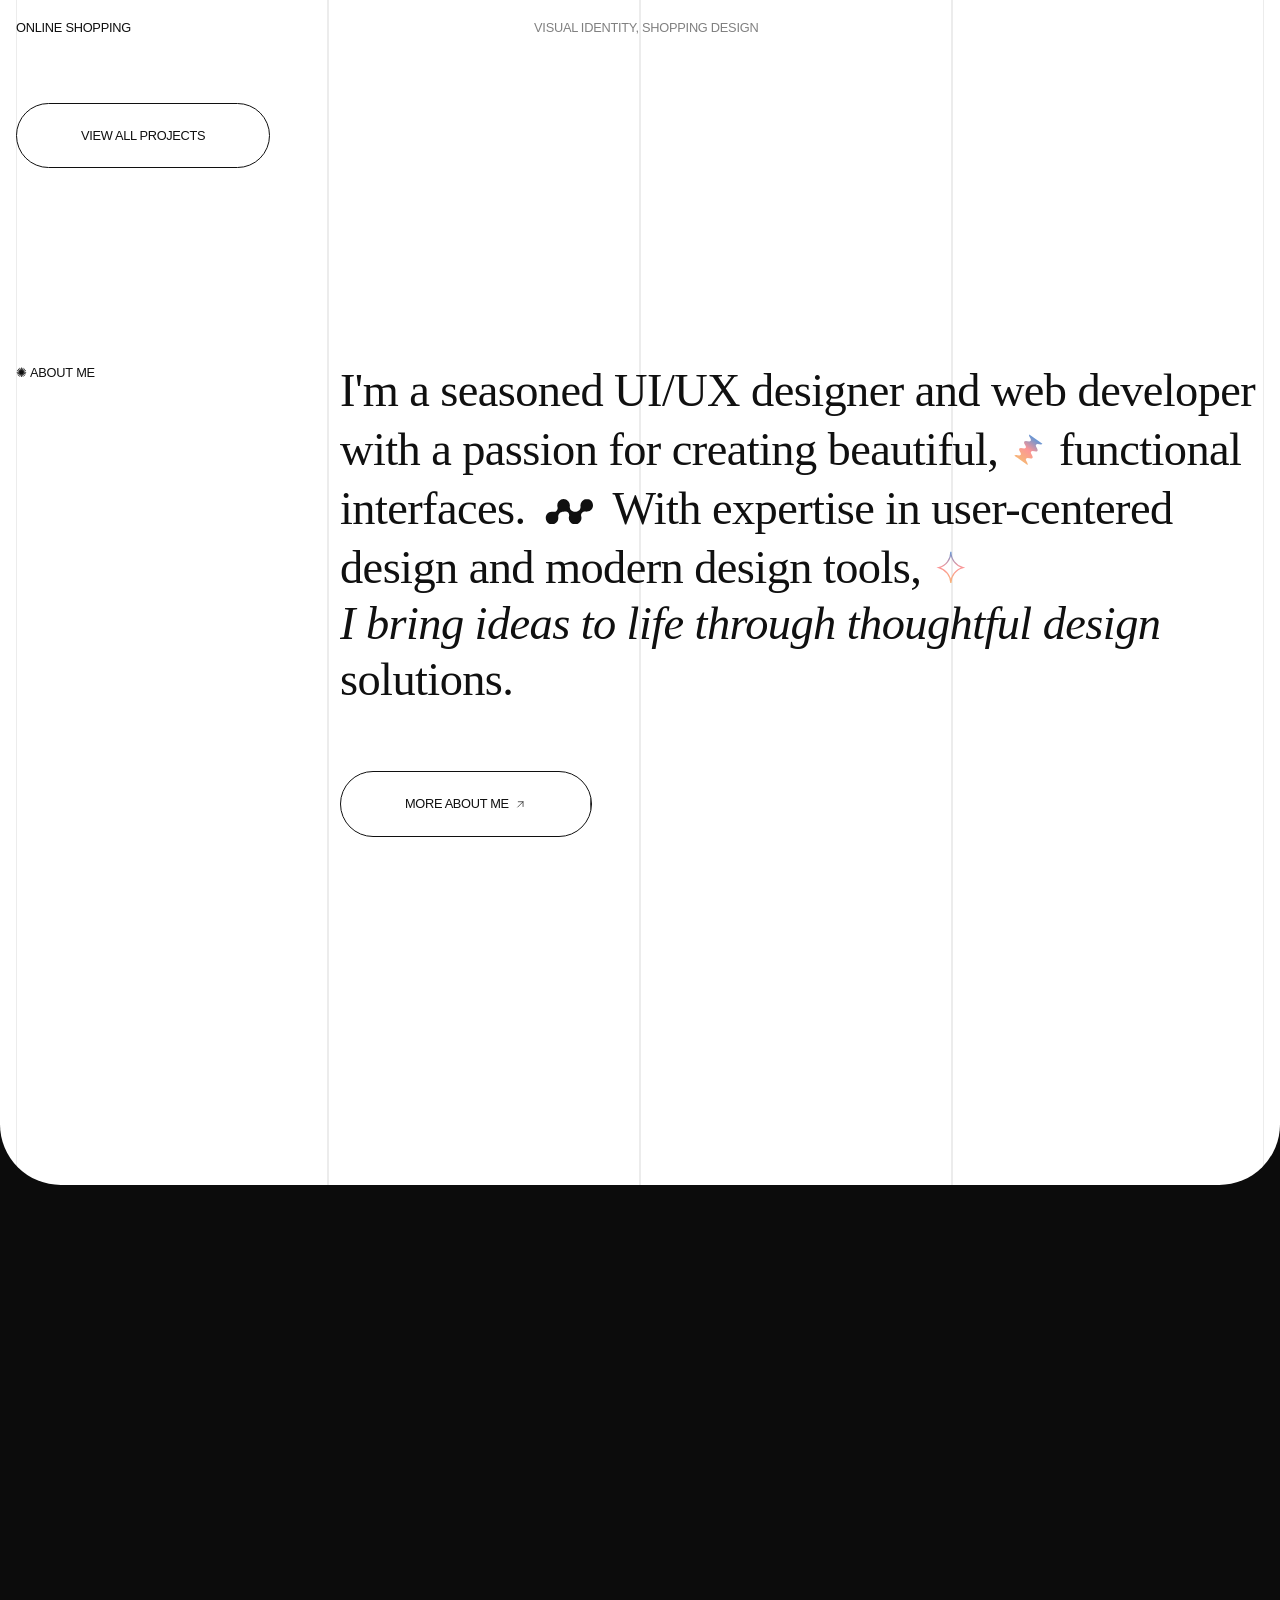
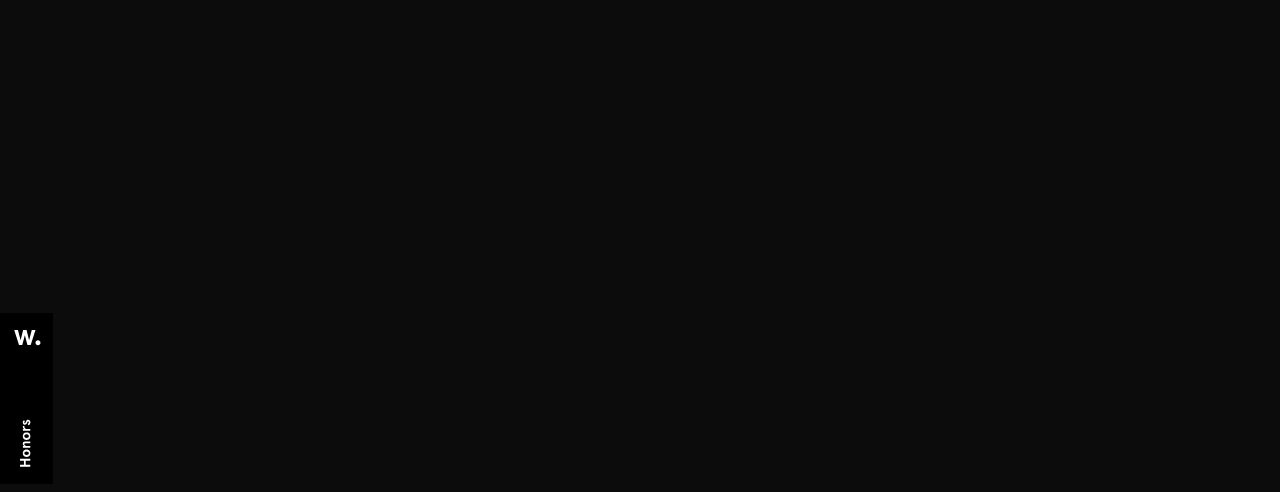
==== commit 6d2c270a: "Update index.html" ====
--- a/index.html
+++ b/index.html
@@ -140,7 +140,7 @@
             </div>
             <div class="hidden menu-desktop">
                 <a class="h4 nav-link icon-link menu-desktop"  target="_blank"
-                   href="https://drive.google.com/file/d/1VqAuKNXhM52SHYTIZm_c3GDFNGZxREkv/view?usp=sharing">
+                   href="https://drive.google.com/file/d/1VqAuKNXhM52SHYTIZm_c3GDFNGZxREkv/view">
                     Résumé
                     <svg class="icon" xmlns="http://www.w3.org/2000/svg" width="24" height="24" viewBox="0 0 24 24"
                          fill="none" stroke="currentColor" stroke-width="1.25" stroke-linecap="round"
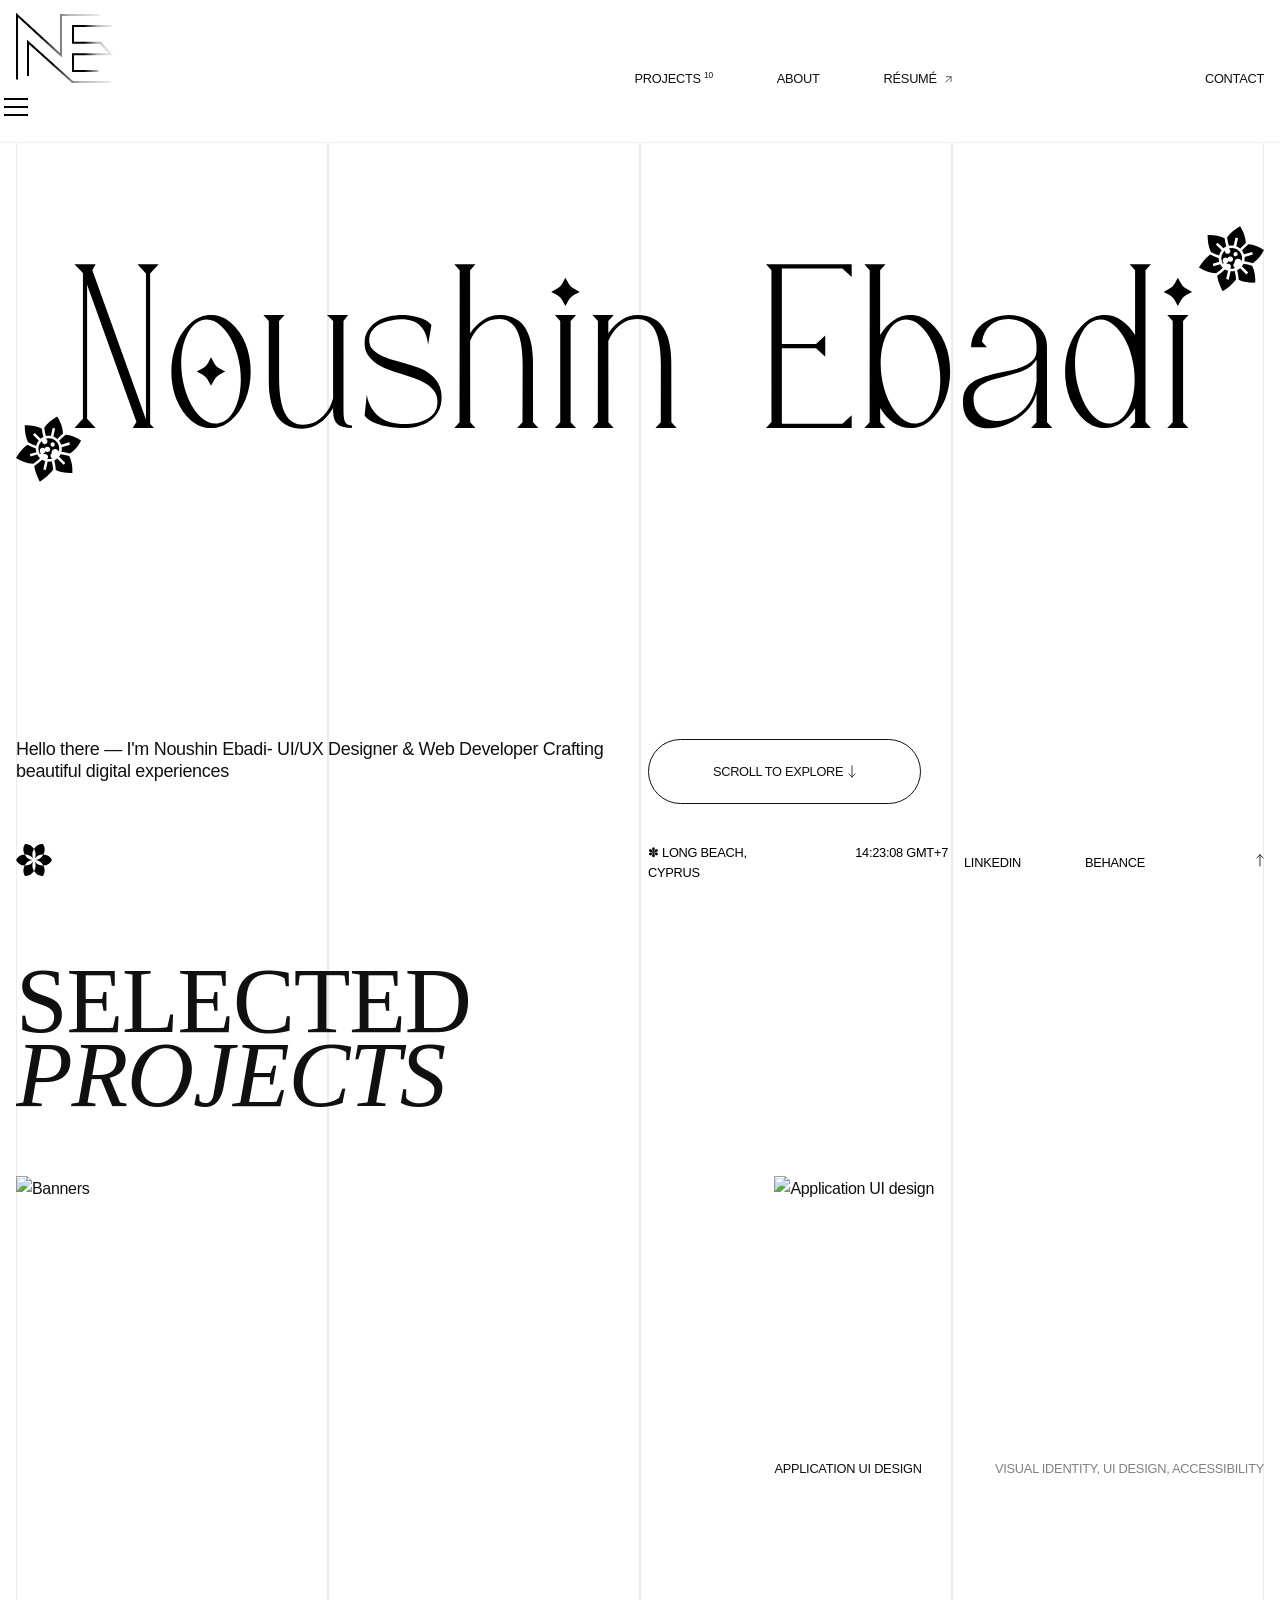
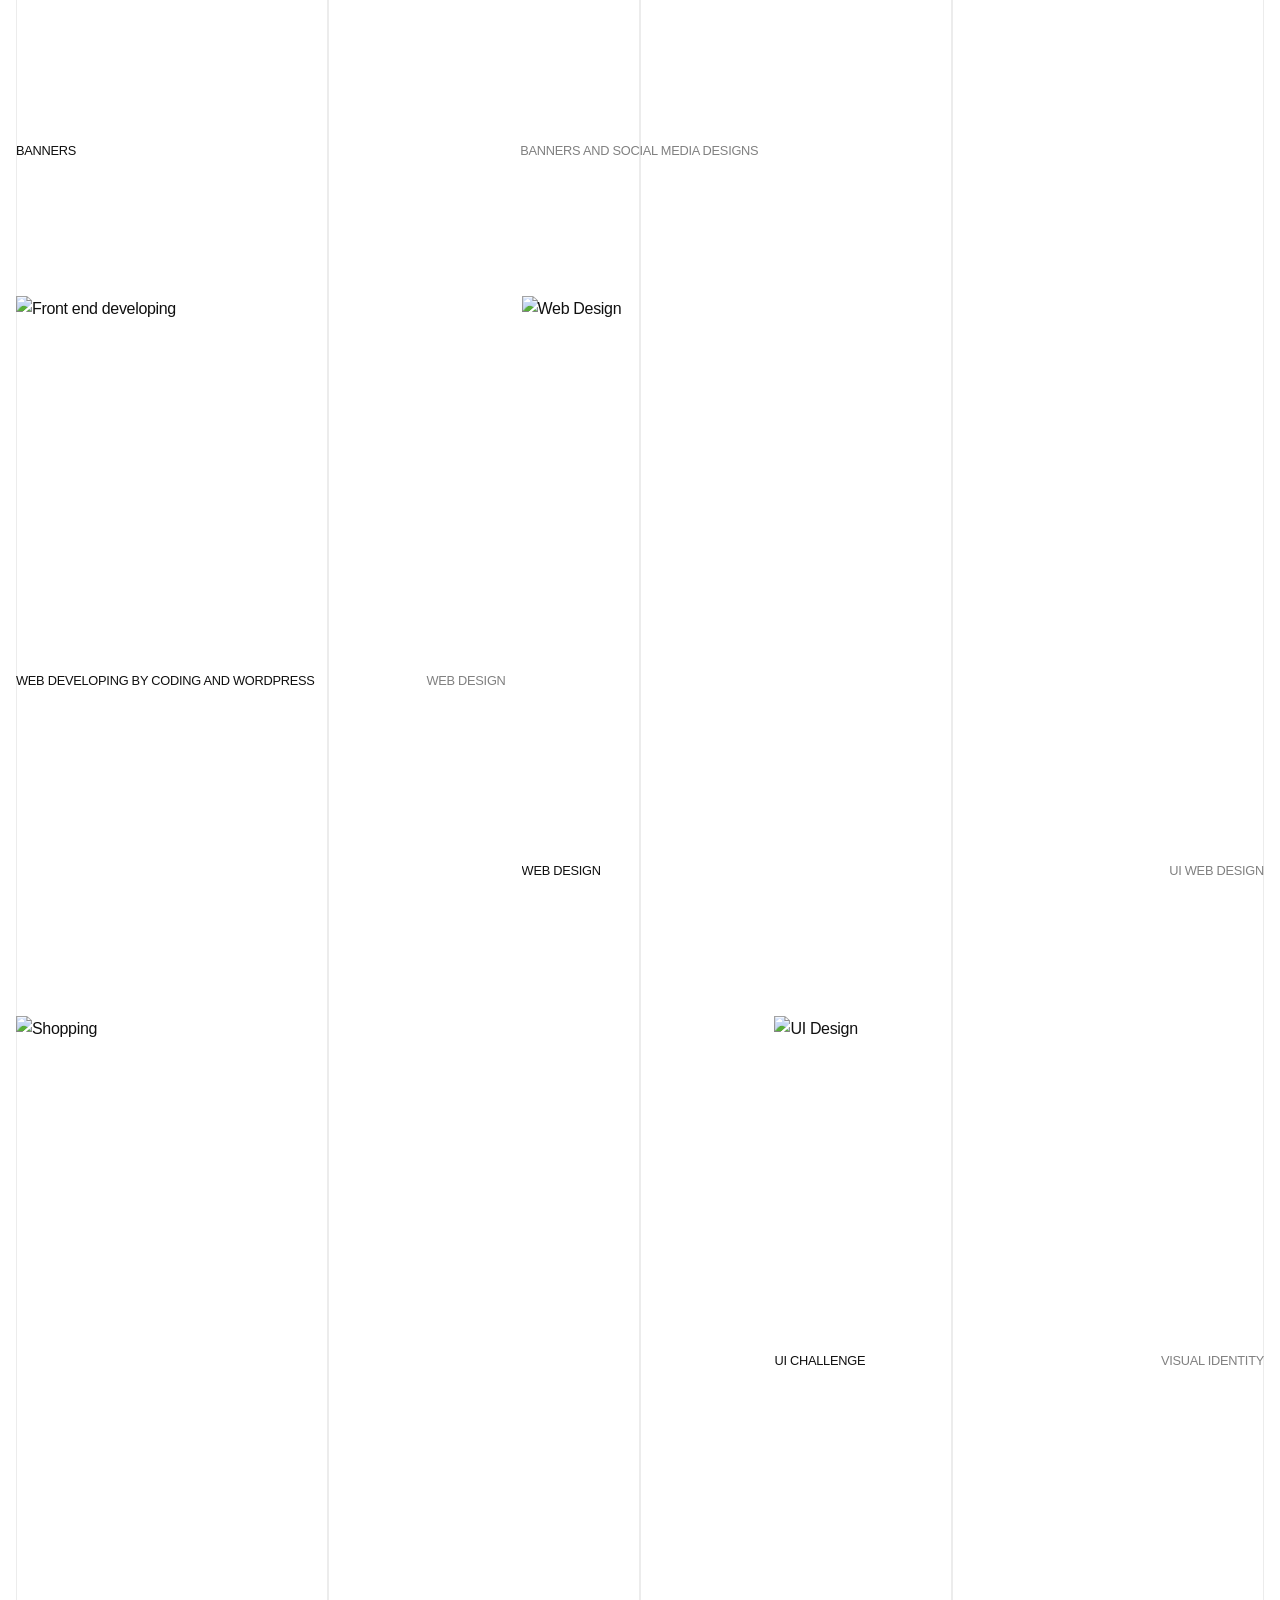
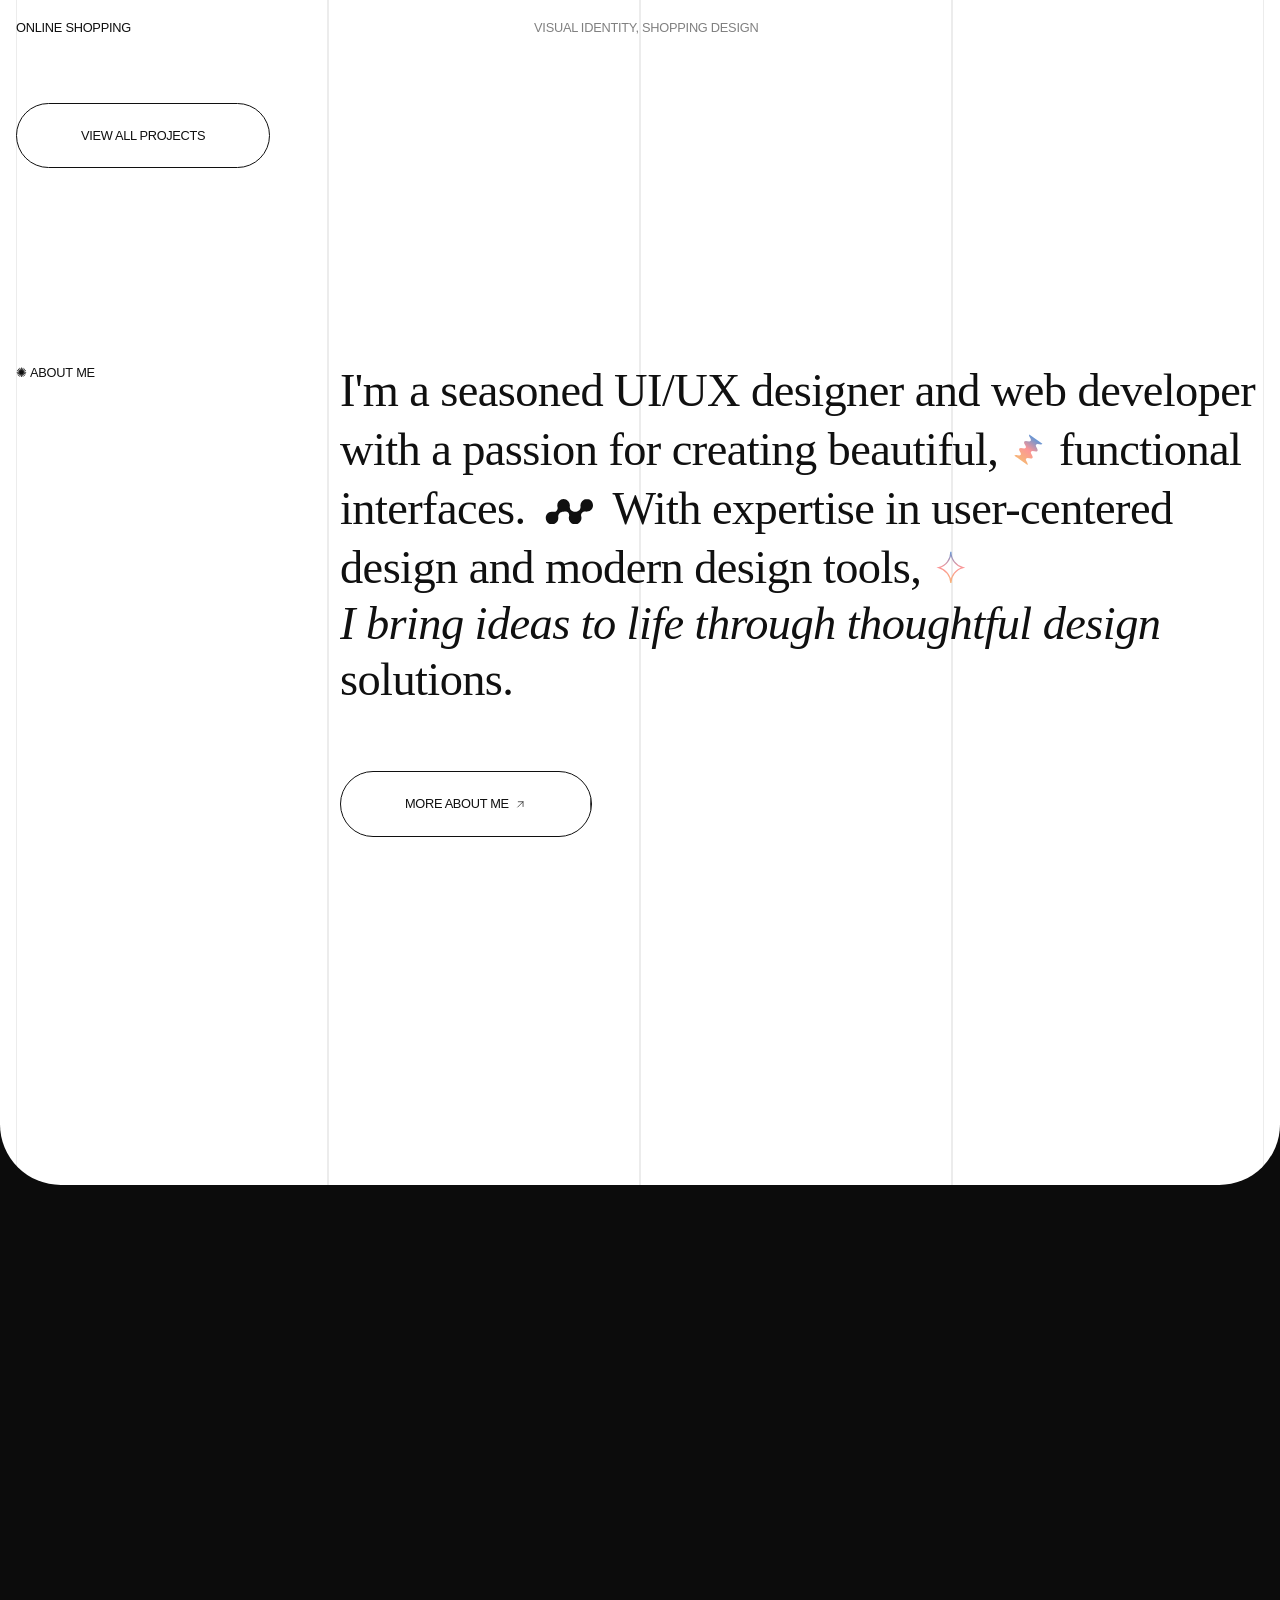
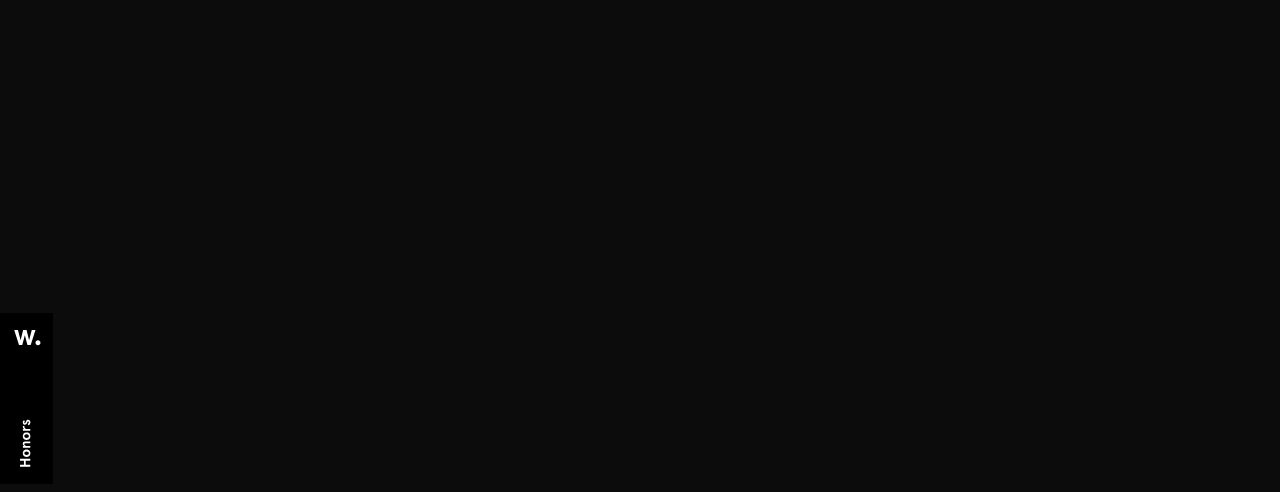
==== commit 4194fe1e: "Fix resume link in index.html" ====
--- a/index.html
+++ b/index.html
@@ -165,7 +165,7 @@
             <a href="/projects/index.html" class="h2 font-accent">Projects&nbsp;<sup>10</sup></a>
             <a href="/about/index.html" class="h2 font-accent">About</a>
             <a class="h2 font-accent"  target="_blank"
-               href=https://drive.google.com/file/d/1VqAuKNXhM52SHYTIZm_c3GDFNGZxREkv/view?usp=sharing>
+               href="https://drive.google.com/file/d/1VqAuKNXhM52SHYTIZm_c3GDFNGZxREkv/view">
                 Résumé
                 <svg class="icon:s" xmlns="http://www.w3.org/2000/svg" width="24" height="24" viewBox="0 0 24 24"
                      fill="none" stroke="currentColor" stroke-width="0.75" stroke-linecap="round"
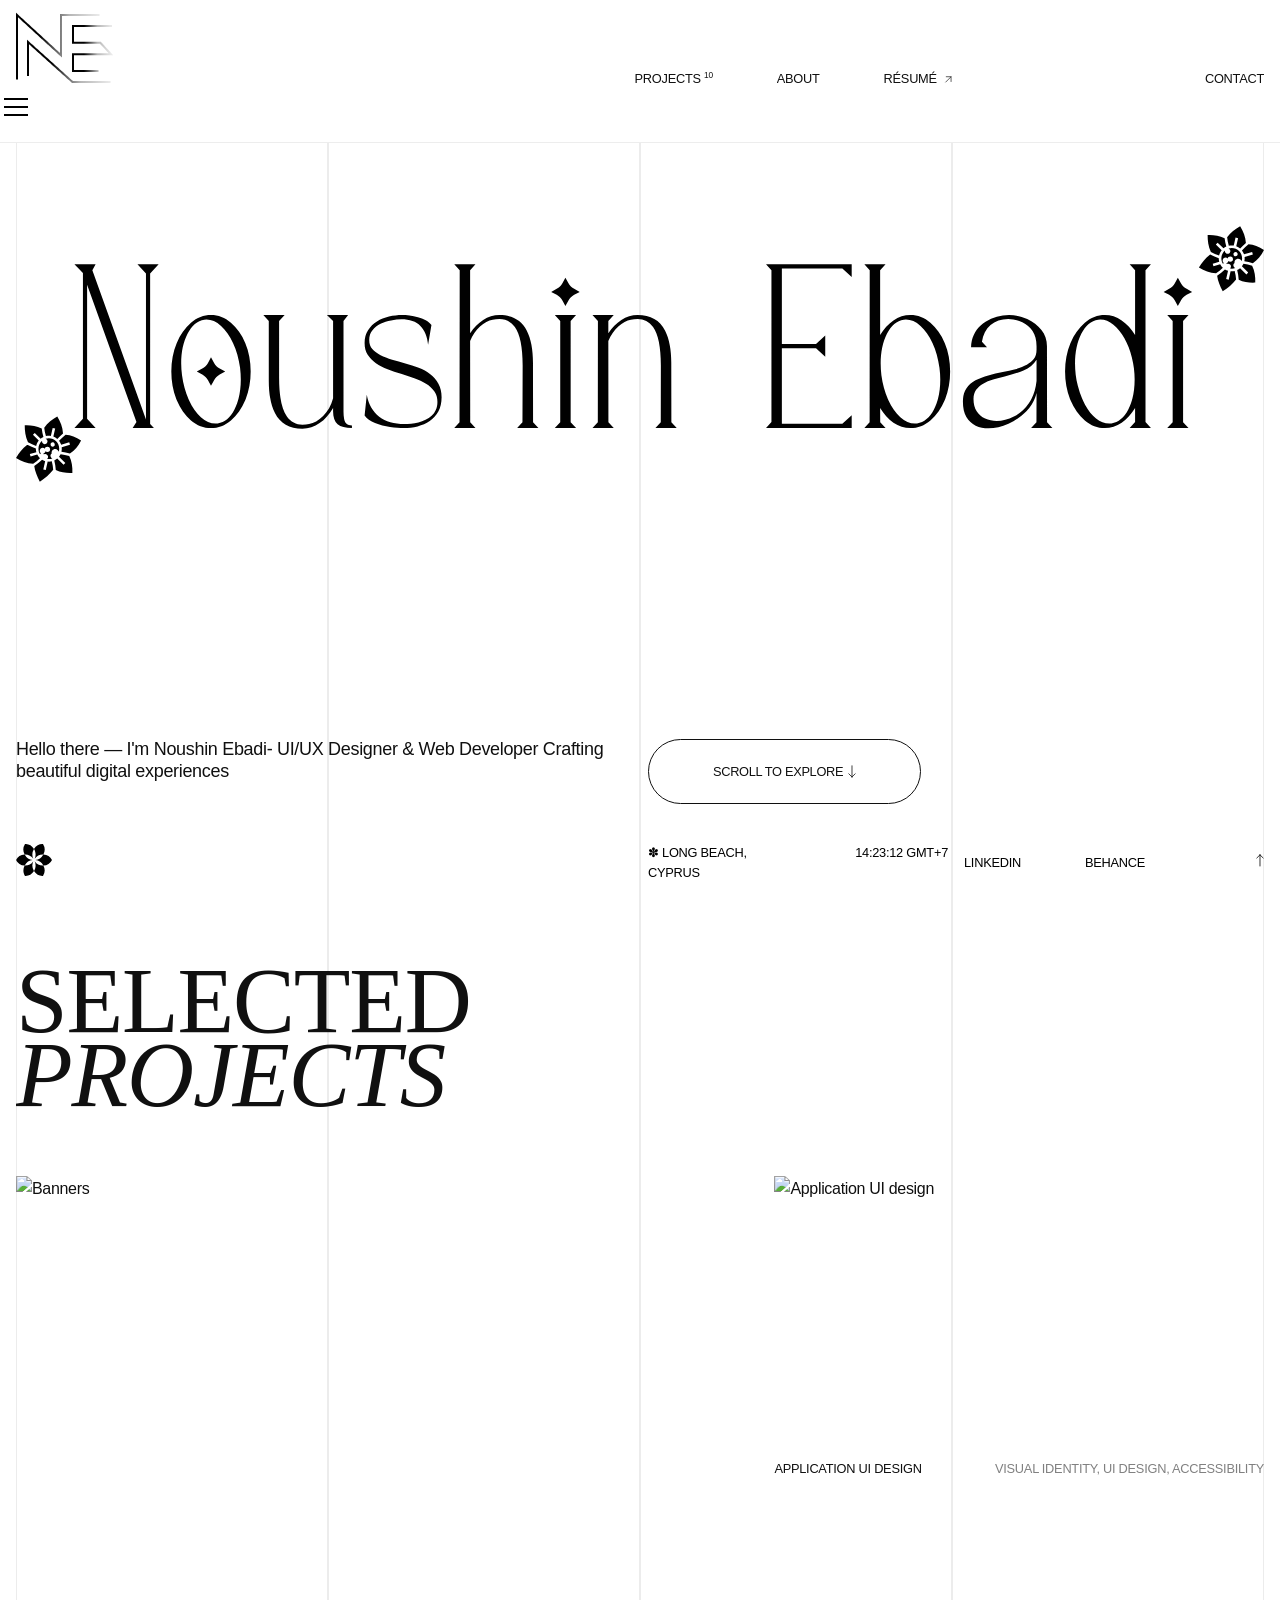
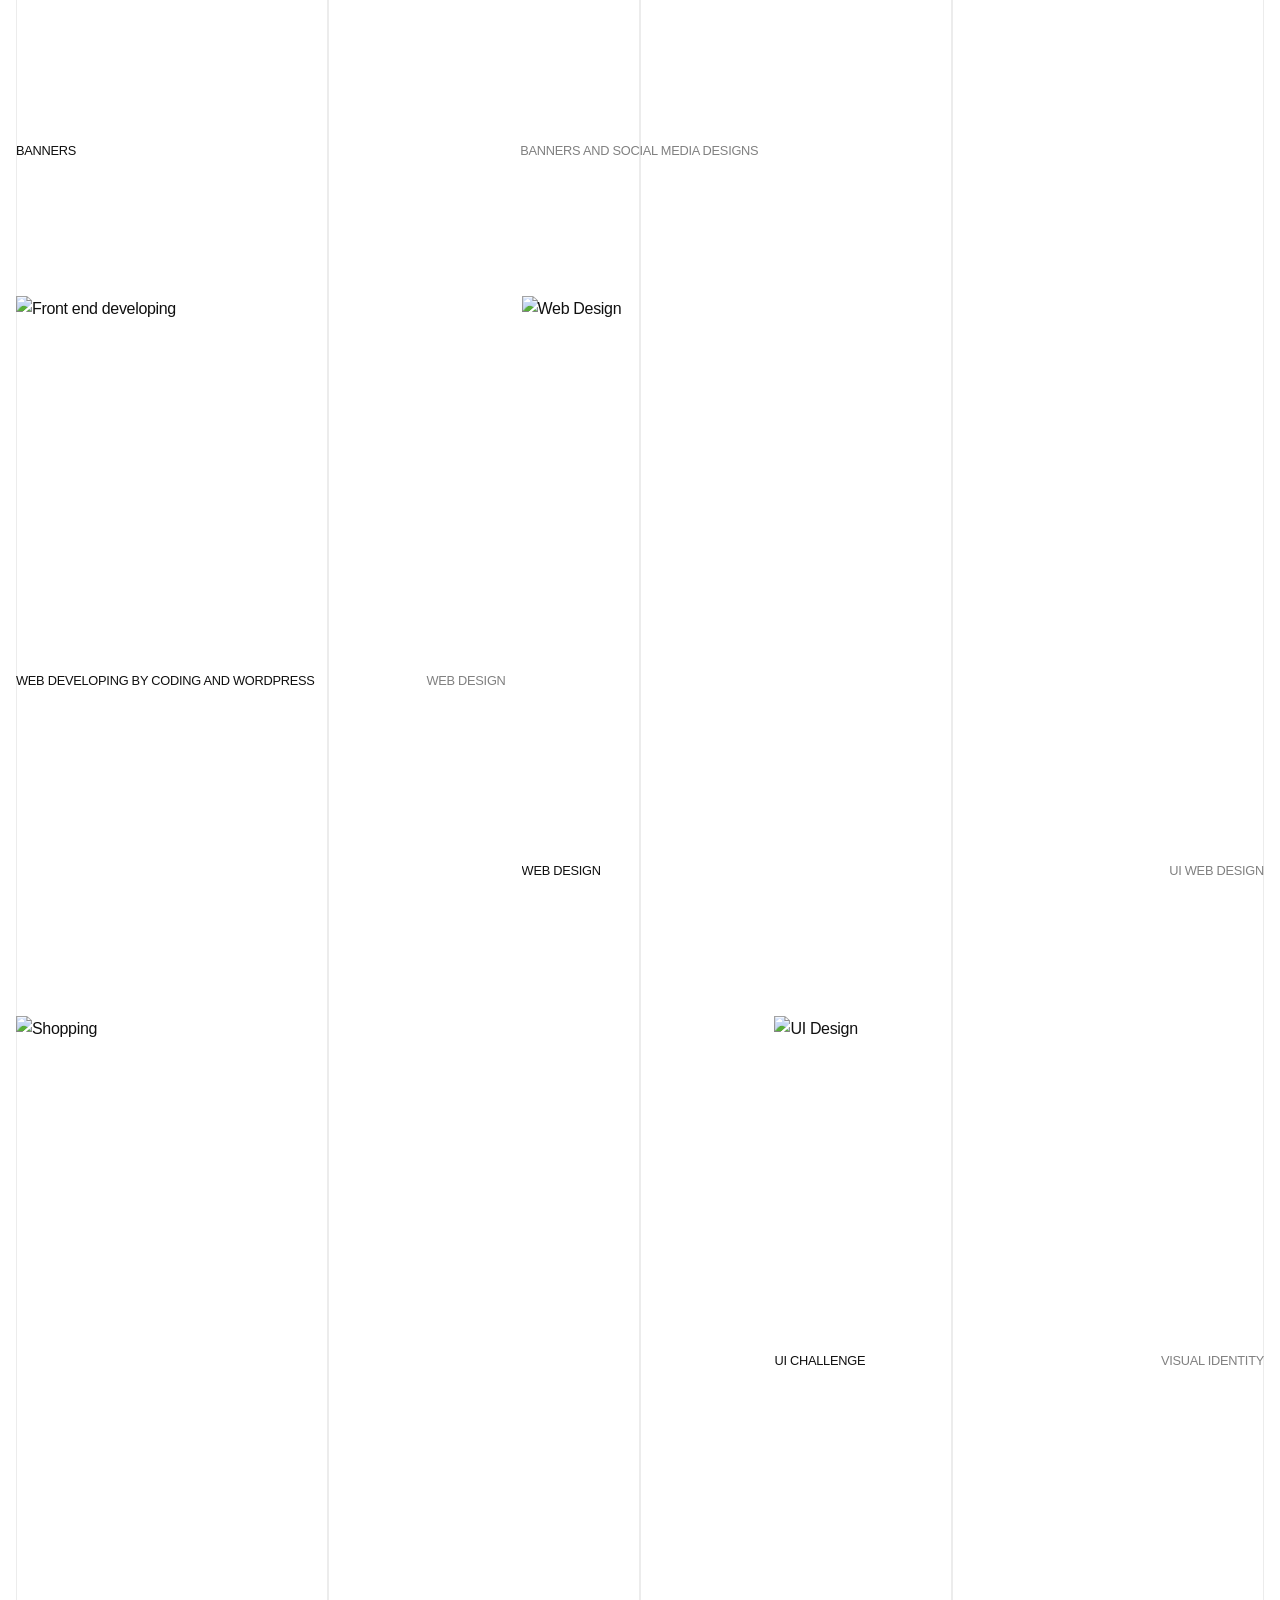
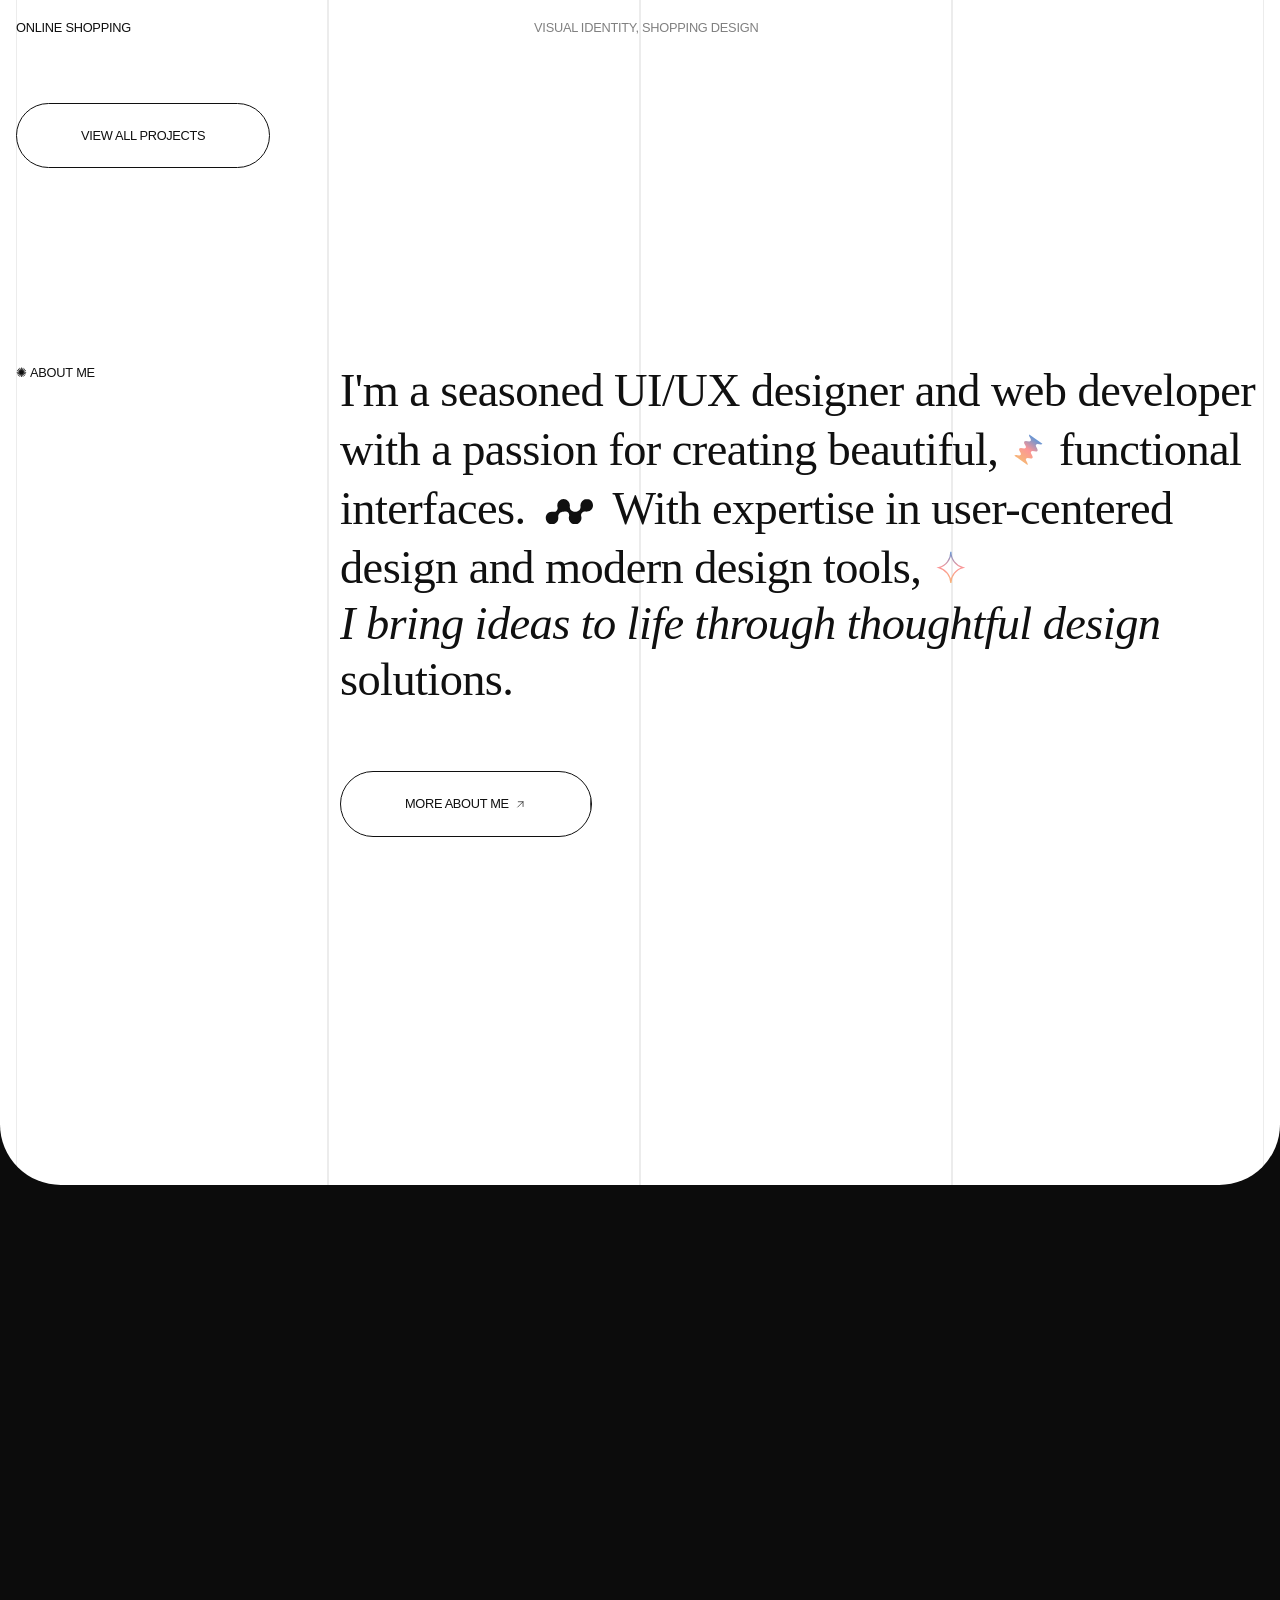
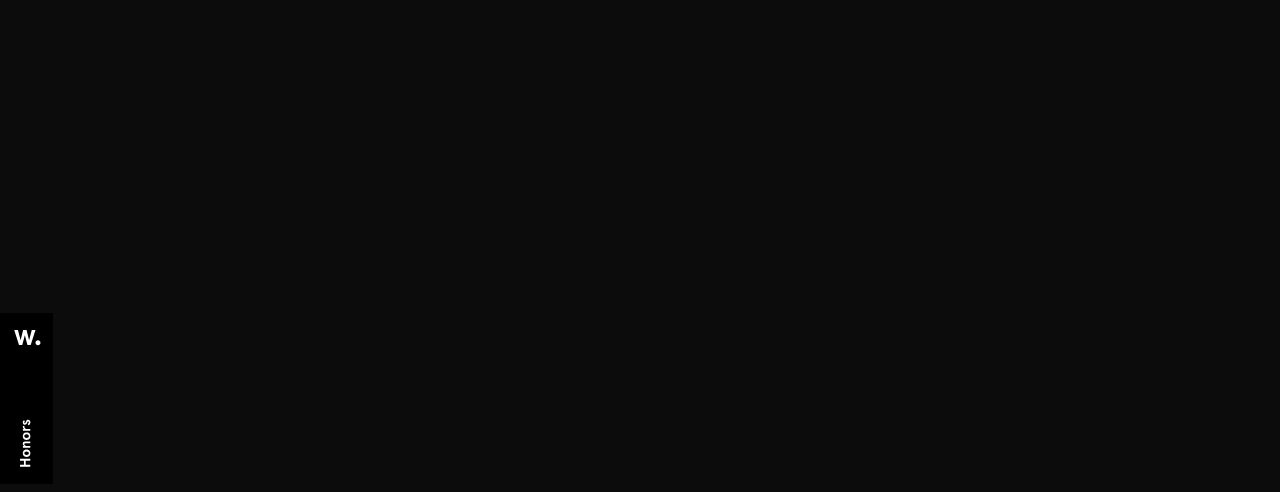
==== commit 097caeba: "Fix formatting of 'Résumé' link in index.html" ====
--- a/index.html
+++ b/index.html
@@ -166,7 +166,7 @@
             <a href="/about/index.html" class="h2 font-accent">About</a>
             <a class="h2 font-accent"  target="_blank"
                href="https://drive.google.com/file/d/1VqAuKNXhM52SHYTIZm_c3GDFNGZxREkv/view">
-                Résumé
+                Résumé  
                 <svg class="icon:s" xmlns="http://www.w3.org/2000/svg" width="24" height="24" viewBox="0 0 24 24"
                      fill="none" stroke="currentColor" stroke-width="0.75" stroke-linecap="round"
                      stroke-linejoin="round">
